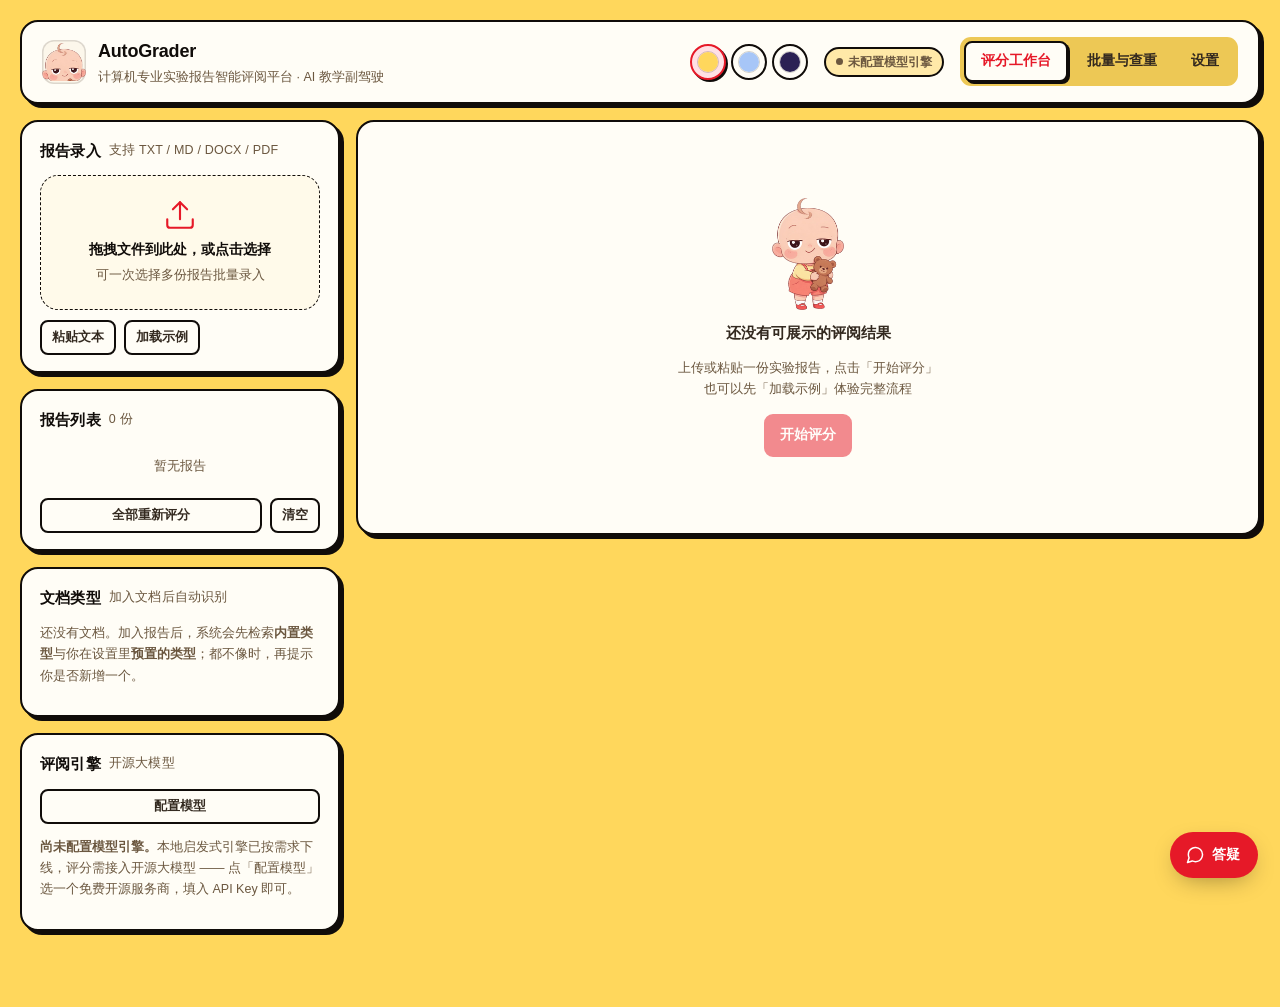
==== autograder/index.html @ 5e664e82 "文档校正：清理本地引擎下线后的失效说法，主题命名同步 README（autograder/ 与仓库根各一份）： - 第五节标注为历史存档：公式与信号覆盖度/结构加成不再参与打分，保留作设计沿革 - 5" ====
<!DOCTYPE html>
<html lang="zh-CN">
<head>
<meta charset="UTF-8">
<meta name="viewport" content="width=device-width, initial-scale=1">
<title>AutoGrader · 计算机专业实验报告智能评阅平台</title>
<meta name="description" content="面向高校教与学场景的 AI 评阅助手：批量解析实验报告，按量表逐项核查、生成分项得分与个性化评语，内置抄袭检测与站内答疑助手，零依赖双击即用。">
<link rel="stylesheet" href="assets/css/main.css">
</head>
<body>
<div class="app">

  <!-- 顶栏 -->
  <div class="topbar">
    <div class="brand">
      <div class="logo" id="logoBox"></div>
      <div>
        <h1>AutoGrader</h1>
        <p>计算机专业实验报告智能评阅平台 · AI 教学副驾驶</p>
      </div>
    </div>
    <div class="spacer"></div>
    <div class="skin-bar skin-bar--top" id="skinBarTop" title="切换界面主题"></div>
    <span id="engineBadge" class="badge gray"><i class="dot"></i>未配置模型引擎</span>
    <div class="tabs">
      <button class="tab active" data-view="work">评分工作台</button>
      <button class="tab" data-view="batch">批量与查重</button>
      <button class="tab" data-view="settings">设置</button>
    </div>
  </div>

  <!-- ============ 视图一：评分工作台 ============ -->
  <div class="layout" id="view-work">
    <div>
      <div class="card side">
        <h3>报告录入 <span class="sub">支持 TXT / MD / DOCX / PDF</span></h3>
        <div class="dropzone" id="dropzone">
          <div class="ic"><svg viewBox="0 0 24 24" fill="none" stroke="currentColor" stroke-width="1.5" stroke-linecap="round" stroke-linejoin="round"><path d="M21 15v4a2 2 0 0 1-2 2H5a2 2 0 0 1-2-2v-4"/><polyline points="17 8 12 3 7 8"/><line x1="12" y1="3" x2="12" y2="15"/></svg></div>
          <b>拖拽文件到此处，或点击选择</b>
          <small>可一次选择多份报告批量录入</small>
        </div>
        <input type="file" id="fileInput" multiple accept=".txt,.md,.markdown,.docx,.pdf" style="display:none">
        <div class="btn-row" style="margin-top:10px">
          <button class="btn sm" id="btnPaste">粘贴文本</button>
          <button class="btn sm" id="btnDemo">加载示例</button>
        </div>
      </div>

      <div class="card side">
        <h3>报告列表 <span class="sub" id="docCount">0 份</span></h3>
        <ul class="doclist" id="docList"></ul>
        <div class="btn-row" style="margin-top:10px">
          <button class="btn sm" id="btnGradeAll" style="flex:1">全部重新评分</button>
          <button class="btn sm danger" id="btnClear">清空</button>
        </div>
      </div>

      <div class="card side">
        <h3>文档类型 <span class="sub" id="typeBoxSub">加入文档后自动识别</span></h3>
        <div id="typeBox">
          <p class="hint">还没有文档。加入报告后，系统会先检索<b>内置类型</b>与你在设置里<b>预置的类型</b>；都不像时，再提示你是否新增一个。</p>
        </div>
      </div>

      <div class="card side">
        <h3>评阅引擎 <span class="sub">开源大模型</span></h3>
        <div class="row" style="margin-bottom:10px">
          <button class="btn sm" id="btnEngineLLM" style="flex:1">配置模型</button>
        </div>
        <p class="hint" id="engineTip">尚未配置模型引擎。评阅由开源大模型完成，需先在「设置 → 模型设置」中选一个服务商并填入 API Key（多家提供永久免费额度）。</p>
      </div>
    </div>

    <div>
      <div id="suggestCard" style="display:none"></div>
      <div class="card" id="resultCard">
        <div class="empty">
          <div class="ic"><svg viewBox="0 0 24 24" fill="none" stroke="currentColor" stroke-width="1.5" stroke-linecap="round" stroke-linejoin="round"><circle cx="12" cy="12" r="9.5"/><circle cx="12" cy="12" r="5.5"/><circle cx="12" cy="12" r="1.6" fill="currentColor"/></svg></div>
          <b>还没有可展示的评阅结果</b>
          <p class="hint">上传或粘贴一份实验报告，点击「开始评分」<br>也可以先「加载示例」体验完整流程</p>
          <div class="btn-row" style="justify-content:center;margin-top:14px">
            <button class="btn primary" id="btnGradeEmpty" disabled>开始评分</button>
          </div>
        </div>
      </div>
    </div>
  </div>

  <!-- ============ 视图二：批量与查重 ============ -->
  <div id="view-batch" style="display:none">
    <div class="card">
      <h3>成绩汇总 <span class="sub" id="batchCount">0 份已评分</span></h3>
      <div style="overflow-x:auto">
        <table class="tb" id="scoreTable">
          <thead><tr>
            <th>报告名称</th><th class="c">总分</th><th class="c">等级</th>
            <th class="c">字数</th><th class="c">代码块</th><th class="c">图表</th>
            <th class="c">最高相似</th><th class="r">操作</th>
          </tr></thead>
          <tbody></tbody>
        </table>
      </div>
      <div class="btn-row" style="margin-top:12px">
        <button class="btn primary" id="btnExportAllPdf">导出评阅报告 (PDF)</button>
        <button class="btn" id="btnExportCsv">导出成绩表 (CSV)</button>
        <button class="btn" id="btnExportAll">导出评阅报告 (Markdown)</button>
      </div>
      <div class="dl-tip" id="dlTip" hidden>
        <b>提示：当前浏览器可能拦截文件下载。</b>
        若点击导出后没有开始下载，或弹出「获取打开此 'blob' 链接的应用 / 请尝试在 Microsoft Store 中查找兼容应用」，
        说明浏览器没有接管下载，而是把文件地址交给了系统处理。
        请改用 <b>Chrome</b> 打开本文件（<code>file://</code> 直接双击即可），下载会正常开始。
      </div>
    </div>

    <div class="card">
      <h3>相似度查重 <span class="sub">基于 5-gram Jaccard，≥45% 判定为可疑</span></h3>
      <div class="btn-row" style="margin-bottom:10px">
        <button class="btn sm primary" data-simscope="batch">当前批次内</button>
        <button class="btn sm" data-simscope="crossUser">跨提交者</button>
      </div>
      <p class="hint" style="margin-bottom:10px" id="simScopeNote">
        查重范围<b>做成开关，需求层面尚未定稿</b>，所以这里如实标注，不替需求拍板。
        默认「当前批次内」：不区分提交者，两两比较。切到「跨提交者」后，仅当相似文档来自不同提交者时才判定为可疑；
        提交者信息缺失时无法判定跨人，保守起见仍计入可疑并标注待确认。
      </p>
      <div id="simBox">
        <div class="empty" style="padding:34px 20px">
          <div class="ic"><svg viewBox="0 0 24 24" fill="none" stroke="currentColor" stroke-width="1.5" stroke-linecap="round" stroke-linejoin="round"><circle cx="11" cy="11" r="8"/><line x1="21" y1="21" x2="16.7" y2="16.7"/></svg></div>
          <b>至少需要 2 份报告才能进行相似度比对</b>
        </div>
      </div>
    </div>
  </div>

  <!-- ============ 视图三：设置 ============
       需求③：原「智能分析」与「量表与模型」合并为统一的设置模块。
       下设六个分区：个性化 / 类型 / 模型 / 量表 / 分析 / 关于。
       分区用分段条切换——八张卡片堆在一页里，等于没有入口。 -->
  <div id="view-settings" style="display:none">
    <div class="segbar" id="setSeg">
      <button class="seg active" data-sec="personal">个性化设置</button>
      <button class="seg" data-sec="type">类型设置</button>
      <button class="seg" data-sec="model">模型设置</button>
      <button class="seg" data-sec="rubric">量表与评分准则</button>
      <button class="seg" data-sec="insight">分析与校验</button>
      <button class="seg" data-sec="about">关于</button>
    </div>

    <!-- ---------- 分区一：个性化设置 ---------- -->
    <div class="setsec" id="setsec-personal">
    <div class="card">
      <h3>外观与语气 <span class="sub">主题 + 评语人格，即时生效</span></h3>
      <p class="hint" style="margin-bottom:12px">
        界面主题只影响观感，不影响任何评分结果；切换后导出 PDF 会跟随当前主题配色。
        评语人格决定维度评语与总评的措辞风格——<b>三档人格共用同一套评分口径</b>，换语气不会让分数变。
      </p>
      <label class="fld"><span>界面主题</span>
        <div class="skin-bar" id="skinBarSettings"></div>
      </label>
      <label class="fld"><span>评语语气</span>
        <div id="tonePicker"></div>
      </label>
      <label class="switch" style="margin-top:4px">
        <input type="checkbox" id="optPrintFriendly" style="width:auto">
        <span>导出 PDF 时固定为浅色打印版（省墨、便于纸质归档）</span>
      </label>
      <p class="hint" style="margin-top:10px">
        <b>关于「傲娇小天才」与「火力全开」：</b>两档人格都内置了硬约束 —— ① 吐槽只针对报告内容（这一段、这组数据、这个结论），
        绝不评价作者本人；② 每句刻薄之后必须跟一条可执行的修改建议；③ 严禁暴力、死亡、血腥、排泄、脏话、歧视类措辞。
        用于正式存档时，切回「学院派」即可。
      </p>
    </div>
    </div>

    <!-- ---------- 分区二：类型设置 ---------- -->
    <div class="setsec" id="setsec-type" style="display:none">
    <div class="card">
      <h3>文档类型设置 <span class="sub" id="typeCount">内置 7 类 · 自定义 0 类</span></h3>
      <p class="hint" style="margin-bottom:12px">
        类型决定<b>评分方向</b>：用编程实验的量表去评化学实验，「代码实现」那几分永远拿不到——
        那不是分低，是评错了。这里内置了 7 类常见实验/报告类型（每类自带学科特征词与评分方向），
        可改名、改特征词、增删评分方向，也可<b>在开评之前预置新类型</b>。
        评分工作台加入文档后，会先在这张表里检索；<b>在此处新增或修改，工作台立刻可见，反之亦然</b>。
      </p>
      <div class="btn-row" style="margin-bottom:10px">
        <button class="btn sm primary" id="btnAddType">新增类型</button>
        <button class="btn sm" id="btnTypeFromDoc">从工作台当前文档提取</button>
        <button class="btn sm danger" id="btnTypeReset">恢复内置默认</button>
      </div>
      <div style="overflow-x:auto">
        <table class="tb" id="typeTable">
          <thead><tr>
            <th style="width:52px" class="c">启用</th>
            <th style="width:170px">类型名称</th>
            <th>特征词（自动识别用）</th>
            <th>评分方向</th>
            <th style="width:76px" class="c">来源</th>
            <th style="width:170px" class="r">操作</th>
          </tr></thead>
          <tbody></tbody>
        </table>
      </div>
      <p class="hint" style="margin-top:10px">
        停用内置类型只是从检索池里移除，不会丢失，随时可再启用；「恢复内置默认」会清空全部自定义类型与对内置类型的改动。
        特征词写得越具体，自动识别越准——建议填学科术语而非通用词（「示波器」比「仪器」好）。
      </p>
    </div>
    </div>

    <!-- ---------- 分区四：量表与评分准则 ---------- -->
    <div class="setsec" id="setsec-rubric" style="display:none">
    <div class="card">
      <h3>智能量表 <span class="sub">一句话生成 · 按作业自动适配</span></h3>
      <p class="hint" style="margin-bottom:12px">
        换一次作业就要手动调 8 个分值，没人愿意干第二次。这里提供两条入口：
        <b>一句话描述</b>你的评分偏好（本地规则引擎离线即可解析，配了 API Key 会自动升级为大模型生成），
        或者<b>按已上传的这批作业自动适配</b>（无需人工标注范文）。
        两条入口都只产出<b>建议</b>，点「采纳」才写入下方量表；手动调节始终开放，
        <b>手动改过或锁定的维度，任何自动调整都不会覆盖</b>。
      </p>
      <div class="row">
        <label class="fld"><span>作业类型（做基底）</span>
          <select id="tplPicker"></select></label>
        <label class="fld"><span>一句话评分要求</span>
          <input type="text" id="promptInput" placeholder="例：大学物理单摆实验，数据处理和误差分析最重要，仪器型号不用扣分"></label>
      </div>
      <div class="grp" style="margin-top:8px">
        <div class="lb">示例（点击填入输入框）</div>
        <div class="chips" id="exampleChips"></div>
      </div>
      <div class="btn-row" style="margin-top:12px">
        <button class="btn primary" id="btnGenRubric">按提示词生成</button>
        <button class="btn" id="btnFitBatch">按已上传作业适配</button>
      </div>
      <div id="labResult" style="margin-top:14px"></div>
    </div>

    <div class="card">
      <h3>评分量表 <span class="sub" id="rubricTotal">总分 100</span></h3>
      <p class="hint" style="margin-bottom:12px">量表即「评分准则」：每个维度的得分要点与扣分情形会作为约束下发给模型，让它逐项覆盖、不漏维度。可调整维度名称与分值，总分需为 100。<b>手动改动分值会自动锁定该维度</b>（解锁后自动策略才可调它），锁定列也可自行勾选。<br>
        想整体换成另一类作业的评分方向，去「类型设置」对相应类型点「套用为评分准则」——类型与这里的维度<b>双向同步</b>。</p>
      <div style="overflow-x:auto">
        <table class="tb" id="rubricTable">
          <thead><tr>
            <th style="width:52px" class="c">启用</th><th style="width:52px" class="c">锁定</th>
            <th>维度名称</th><th style="width:90px" class="c">分值</th>
            <th>考察要点</th><th style="width:60px" class="c">信号</th>
          </tr></thead>
          <tbody></tbody>
        </table>
      </div>
      <div class="btn-row" style="margin-top:12px">
        <button class="btn" id="btnAddDim">新增维度</button>
        <button class="btn" id="btnResetRubric">恢复默认量表</button>
      </div>
    </div>

    </div>

    <!-- ---------- 分区三：模型设置 ---------- -->
    <div class="setsec" id="setsec-model" style="display:none">
    <div class="card">
      <h3>模型引擎配置 <span class="sub">开源模型优先 · 兼容 OpenAI 风格接口</span></h3>
      <p class="hint" style="margin:0 0 12px">
        评阅由<b>开源大模型</b>完成——本地启发式评分引擎已按需求下线，所以这里是必配项，不是可选增强。
        统一走 OpenAI 兼容协议，换模型只是换两个字符串；推荐先用有免费额度的开源服务商跑通，
        也可换成机房内网的 Ollama / vLLM 离线运行。API Key 仅保存在本机浏览器。
      </p>
      <label class="fld"><span>快速配置 — 选一个服务商，自动填好地址与模型，你只需再填 API Key</span>
        <div style="display:flex;flex-wrap:wrap;gap:6px;margin-top:2px">
          <button type="button" class="btn sm" data-preset="siliconflow">硅基流动（开源·免费）</button>
          <button type="button" class="btn sm" data-preset="zhipu">智谱 GLM（免费）</button>
          <button type="button" class="btn sm" data-preset="ollama">本地 Ollama（离线）</button>
          <button type="button" class="btn sm" data-preset="vllm">自建 vLLM / Xinference</button>
          <button type="button" class="btn sm" data-preset="modelscope">魔搭 ModelScope</button>
          <button type="button" class="btn sm" data-preset="groq">Groq</button>
          <button type="button" class="btn sm" data-preset="openrouter">OpenRouter</button>
          <button type="button" class="btn sm" data-preset="deepseek">DeepSeek</button>
          <button type="button" class="btn sm" data-preset="qwen">通义千问</button>
          <button type="button" class="btn sm" data-preset="moonshot">Moonshot</button>
          <button type="button" class="btn sm" data-preset="openai">OpenAI</button>
        </div>
      </label>
      <input type="hidden" id="cfgProviderId">
      <div class="row">
        <label class="fld"><span>接口地址 Base URL</span>
          <input type="text" id="cfgBaseUrl" placeholder="https://api.siliconflow.cn/v1"></label>
        <label class="fld"><span>模型 Model</span>
          <input type="text" id="cfgModel" placeholder="Qwen/Qwen2.5-7B-Instruct"></label>
      </div>
      <label class="fld"><span>API Key（仅保存在本机浏览器，不会上传任何服务器）</span>
        <input type="password" id="cfgApiKey" placeholder="sk-..."></label>
      <div class="row">
        <label class="fld"><span>温度 Temperature</span>
          <input type="number" id="cfgTemp" step="0.1" min="0" max="1" value="0.2"></label>
        <label class="fld"><span>单篇最大输入字数</span>
          <input type="number" id="cfgMaxChars" step="1000" min="2000" max="60000" value="12000"></label>
      </div>

      <h4 style="font-size:13px;margin:18px 0 6px">校验模型（第二意见）<span class="sub">用于双模型交叉验证</span></h4>
      <p class="hint" style="margin:0 0 10px">
        同一个模型两次打分都可能差几分。配一个<b>不同模型族</b>的开源模型当裁判，
        逐维度互检分歧。留空也能用，此时第二意见退化为主模型高温复评，结论强度会打折并注明。
      </p>
      <div class="btn-row" style="margin-bottom:8px">
        <button type="button" class="btn sm primary" id="btnPickReviewer">推荐一个（自动跨族）</button>
        <button type="button" class="btn sm" data-preset-review="zhipu">智谱 GLM</button>
        <button type="button" class="btn sm" data-preset-review="groq">Groq</button>
        <button type="button" class="btn sm" data-preset-review="ollama">本地 Ollama</button>
        <button type="button" class="btn sm" data-preset-review="qwen">通义千问</button>
      </div>
      <input type="hidden" id="cfgReviewProviderId">
      <div class="row">
        <label class="fld"><span>校验模型 Base URL（留空则复用主模型地址）</span>
          <input type="text" id="cfgReviewBaseUrl" placeholder="留空 = 同主模型"></label>
        <label class="fld"><span>校验模型 Model</span>
          <input type="text" id="cfgReviewModel" placeholder="glm-4.7-flash"></label>
      </div>
      <label class="fld"><span>校验模型 API Key（留空则复用主模型 Key）</span>
        <input type="password" id="cfgReviewApiKey" placeholder="留空 = 同主模型"></label>

      <div class="btn-row" style="margin-top:12px">
        <button class="btn primary" id="btnSaveCfg">保存配置</button>
        <button class="btn" id="btnTestCfg">测试连通性</button>
        <button class="btn danger" id="btnClearCfg">清除 Key</button>
      </div>
      <p class="hint" style="margin-top:10px">
        <b>API Key 从哪来：</b>去对应服务商的开放平台注册 → 找「API Keys」页面 → 点「创建」→ 复制那串 <code>sk-…</code>。它只显示一次，复制后立刻粘贴进来。以硅基流动为例：<code>cloud.siliconflow.cn</code> → 左侧「API 密钥」→ 新建密钥。<br>
        已验证可用：硅基流动（9B 以下开源模型永久免费）、智谱 GLM（GLM-4.7-Flash 永久免费）、魔搭、Groq、OpenRouter，以及本地 Ollama（选它会自动填占位 Key，本机需先跑 <code>ollama serve</code> 并设置 <code>OLLAMA_ORIGINS=*</code>）。<br>
        提示：<b>免费额度用尽会返回 402（余额不足）</b>，此时换用上面几家免费服务商即可。<br>
        若测试连通性报 CORS 错误，说明该端点未允许浏览器跨域直连，需改用服务端代理或本地 Ollama。
      </p>
    </div>

    </div>

    <!-- ---------- 分区五：分析与校验（原「智能分析」并入设置） ---------- -->
    <div class="setsec" id="setsec-insight" style="display:none">
    <div class="card">
      <h3>量表自动诱导 <span class="sub">区分度驱动，而非频次驱动</span></h3>
      <p class="hint" style="margin-bottom:12px">
        教师手写量表最常见的两个偏差：把「人人都写」的东西列为得分点（零区分度，占分却拉不开差距），
        以及分值凭直觉分配。本引擎要求先标注<b>优秀组</b>与<b>对照组</b>范文，
        再对每个候选要点计算 <b>Δ = 优秀组命中率 − 对照组命中率</b>，只保留 Δ 高于阈值的要点，
        并按 <b>Δ·√支持度</b> 分配分值——区分不出好坏的要素自动出局。
      </p>
      <div id="induceGroups" style="margin-bottom:12px"></div>
      <div class="row" style="margin-bottom:10px">
        <label class="fld"><span>最小区分度 Δ（越高越严格）</span>
          <input type="number" id="indMinDelta" step="0.05" min="0.05" max="1" value="0.20"></label>
        <label class="fld"><span>最小支持度（术语类）</span>
          <input type="number" id="indMinSup" step="0.05" min="0" max="1" value="0.25"></label>
        <label class="fld"><span>候选术语上限</span>
          <input type="number" id="indMaxTerms" step="10" min="10" max="200" value="60"></label>
      </div>
      <div class="btn-row">
        <button class="btn primary" id="btnInduce">开始诱导</button>
        <button class="btn" id="btnInduceExport">导出量表 JSON</button>
      </div>
      <div id="induceResult" style="margin-top:14px"></div>
    </div>

    <div class="card">
      <h3>评分信度自检 <span class="sub">Cronbach's α · Bootstrap CI · Jackknife 敏感度</span></h3>
      <p class="hint" style="margin-bottom:12px">
        自动评分必须回答「这个分数有多可信」。α 衡量各维度是否在测同一件事；
        稳定性检验让同一模型对同一份报告<b>连续评阅多次</b>，给出总分的波动区间——
        这直接回答「同一份作业明天再评一遍会不会换个分」。
        Jackknife 逐维度剔除，识别「一权独大」的支配维度。
      </p>
      <div class="row" style="margin-bottom:10px">
        <label class="fld"><span>自检对象</span><select id="auditDoc"></select></label>
        <label class="fld"><span>采样次数（每次都是一次真实调用）</span>
          <input type="number" id="auditIter" step="1" min="3" max="15" value="8"></label>
      </div>
      <div class="btn-row">
        <button class="btn primary" id="btnAudit">运行自检</button>
      </div>
      <div id="auditResult" style="margin-top:14px"></div>
    </div>

    <div class="card">
      <h3>双模型交叉验证 <span class="sub">分歧即信号</span></h3>
      <p class="hint" style="margin-bottom:12px">
        同一个模型两次打分都可能差几分。这里让<b>第二个开源模型</b>再评一遍，逐维度比对分歧——
        这是需求里点名要解决的「每次调用模型评分结果差异化」。
        校验模型建议选<b>不同模型族</b>（如 Qwen 配 GLM）：同族模型共享偏好，互检会把系统性偏差误当成共识。
        未配置校验模型时，第二意见退化为主模型高温复评，结论强度会打折并在结果中注明。
      </p>
      <div class="row" style="margin-bottom:10px">
        <label class="fld"><span>报告</span><select id="cvDoc"></select></label>
        <label class="fld"><span>融合权重（主模型占比）</span>
          <input type="number" id="cvWeight" step="0.1" min="0" max="1" value="0.5"></label>
      </div>
      <div class="btn-row">
        <button class="btn primary" id="btnCV">开始对比</button>
      </div>
      <div id="cvResult" style="margin-top:14px"></div>
    </div>
    </div>

    <!-- ---------- 分区六：关于 ---------- -->
    <div class="setsec" id="setsec-about" style="display:none">
    <div class="card">
      <h3>关于</h3>
      <p class="hint">
        <b>AutoGrader</b> · 粤港澳大湾区 AI Coding 创新大赛参赛作品（方向一：AI + 教学管理助手）。<br>
        技术栈：原生 HTML / CSS / JavaScript，零构建、零依赖，双击 index.html 即可运行；雷达图、热力图与 PDF 导出全部手写。<br>
        评分可解释：每一个得分都附带命中的原文证据片段，教师可逐项复核，避免「黑箱打分」。<br>
        3 套界面主题 + 3 档评语人格（学院派 / 傲娇小天才 / 火力全开）—— 只换表达，不换分数。<br>
        右下角常驻答疑助手：怎么批量导入、这个分为什么这么低、查重怎么看，本地知识库直接答，不联网也能用；配上 API Key 后，知识库答不上来的会转给大模型，并自动带上当前报告的评分上下文。<br>
        吉祥物「小评审员」为原创形象，画风借鉴美式动画的通用视觉语言，不使用任何影视剧角色。
      </p>
    </div>
  </div>

  <p class="hint" style="text-align:center;margin-top:24px">
    AutoGrader MVP · 本地计算优先，报告内容不会离开你的浏览器（除非主动启用大模型引擎）
  </p>
</div>

<!-- 粘贴文本弹窗 -->
<div class="mask" id="pasteMask">
  <div class="modal">
    <h3>粘贴报告文本</h3>
    <label class="fld"><span>报告名称</span><input type="text" id="pasteName" placeholder="例如：实验三-张三.md"></label>
    <label class="fld"><span>正文内容</span><textarea id="pasteText" rows="12" placeholder="将实验报告正文粘贴到此处…"></textarea></label>
    <div class="btn-row" style="justify-content:flex-end">
      <button class="btn" id="pasteCancel">取消</button>
      <button class="btn primary" id="pasteOk">确认录入</button>
    </div>
  </div>
</div>

<!-- ===== 类型编辑弹窗（设置模块 / 评分工作台共用，保证两侧数据结构一致） ===== -->
<div class="mask" id="typeMask">
  <div class="modal">
    <h3 id="typeModalTitle">新增文档类型</h3>
    <div class="row">
      <label class="fld"><span>类型名称</span>
        <input type="text" id="tpName" placeholder="例：电路设计与仿真报告"></label>
      <label class="fld"><span>一句话说明（选填）</span>
        <input type="text" id="tpBrief" placeholder="例：以电路搭建与仿真为主的电类实验"></label>
    </div>
    <label class="fld"><span>特征词（自动识别用，逗号或换行分隔；建议 ≥3 个学科术语）</span>
      <textarea id="tpKeywords" rows="3" placeholder="例：电路, 仿真, multisim, 示波器, 波特图, 幅频特性"></textarea></label>
    <div class="grp">
      <div class="lb">评分方向（分值会自动按比例归一到 100）</div>
      <div id="tpDirs"></div>
      <button class="btn sm" id="tpAddDir" type="button" style="margin-top:6px">+ 添加评分方向</button>
    </div>
    <p class="hint" id="tpFromDoc" style="margin:0 0 10px"></p>
    <div class="btn-row" style="justify-content:flex-end">
      <button class="btn" id="tpCancel">取消</button>
      <button class="btn primary" id="tpSave">保存类型</button>
    </div>
  </div>
</div>

<!-- ===== 站内答疑助手：悬浮入口 + 抽屉面板 ===== -->
<button class="chat-fab" id="chatFab" title="答疑助手" aria-label="打开答疑助手">
  <svg viewBox="0 0 24 24" fill="none" stroke="currentColor" stroke-width="1.8" stroke-linecap="round" stroke-linejoin="round"><path d="M21 11.5a8.38 8.38 0 0 1-.9 3.8 8.5 8.5 0 0 1-7.6 4.7 8.38 8.38 0 0 1-3.8-.9L3 21l1.9-5.7a8.38 8.38 0 0 1-.9-3.8 8.5 8.5 0 0 1 4.7-7.6 8.38 8.38 0 0 1 3.8-.9h.5a8.48 8.48 0 0 1 8 8z"/></svg>
  <span class="chat-fab-txt">答疑</span>
</button>

<div class="chat-panel" id="chatPanel" style="display:none" role="dialog" aria-label="答疑助手">
  <div class="chat-head">
    <div class="chat-head-t">
      <b>答疑助手</b>
      <small id="chatMode">本地知识库优先 · 无需联网</small>
    </div>
    <button class="chat-icon" id="chatClear" title="清空会话" aria-label="清空会话">
      <svg viewBox="0 0 24 24" fill="none" stroke="currentColor" stroke-width="1.8" stroke-linecap="round" stroke-linejoin="round"><polyline points="3 6 5 6 21 6"/><path d="M19 6v14a2 2 0 0 1-2 2H7a2 2 0 0 1-2-2V6m3 0V4a2 2 0 0 1 2-2h4a2 2 0 0 1 2 2v2"/></svg>
    </button>
    <button class="chat-icon" id="chatClose" title="收起" aria-label="收起">
      <svg viewBox="0 0 24 24" fill="none" stroke="currentColor" stroke-width="2" stroke-linecap="round"><line x1="18" y1="6" x2="6" y2="18"/><line x1="6" y1="6" x2="18" y2="18"/></svg>
    </button>
  </div>

  <div class="chat-body" id="chatBody"></div>
  <div class="chat-chips" id="chatChips"></div>

  <div class="chat-input">
    <textarea id="chatInput" rows="1" placeholder="问点什么？例如：为什么这份只有 62 分"></textarea>
    <button class="btn sm primary" id="chatSend">发送</button>
  </div>
  <p class="chat-foot">
    本地知识库答不了的问题，配好 API Key 后会转给大模型，并自动带上当前报告的评分上下文。
  </p>
</div>

<div class="toast-wrap" id="toastWrap"></div>

<script src="assets/js/utils.js"></script>
<script src="assets/js/providers.js"></script>
<script src="assets/js/mascots.js"></script>
<script src="assets/js/theme.js"></script>
<script src="assets/js/voice.js"></script>
<script src="assets/js/rubric.js"></script>
<script src="assets/js/rubric-templates.js"></script>
<script src="assets/js/doctypes.js"></script>
<script src="assets/js/parser.js"></script>
<script src="assets/js/analyzer.js"></script>
<script src="assets/js/llm.js"></script>
<script src="assets/js/charts.js"></script>
<script src="assets/js/demos.js"></script>
<script src="assets/js/docx.js"></script>
<script src="assets/js/induce.js"></script>
<script src="assets/js/rubriclab.js"></script>
<script src="assets/js/reliability.js"></script>
<script src="assets/js/consensus.js"></script>
<script src="assets/js/pdf.js"></script>
<script src="assets/js/chat.js"></script>
<script src="assets/js/app.js"></script>
</body>
</html>
---- autograder/assets/css/main.css ----
/* AutoGrader · 样式主文件（主题化）
 * 所有颜色/圆角/阴影/描边宽度都走 CSS 变量，切换 <html data-theme> 即整站换肤。
 * 主题列表：toon（动画卡通，默认）· classic（浅玻璃）· tech（深玻璃）
 */
/* ============ 基础变量（未指定主题时的兜底取值） ============ */
:root {
  color-scheme: light;
  /* 底色层级 */
  --bg: #f5f7fb;
  --panel: #ffffff;
  --surface: #ffffff;
  --surface-2: #f8fafc;
  --surface-3: #f1f5f9;
  /* 文字 */
  --ink: #0f172a;
  --ink-2: #334155;
  --muted: #64748b;
  /* 线与描边 */
  --line: #e2e8f0;
  --line-2: #cbd5e1;
  --ink-line: rgba(15, 23, 42, .85);
  --bw: 1px;
  /* 主色 */
  --brand: #2563eb;
  --brand-600: #1d4ed8;
  --brand-soft: #eff6ff;
  --cyan: #0891b2;
  --violet: #7c3aed;
  --green: #16a34a;
  --amber: #d97706;
  --red: #dc2626;
  --yellow: #f7c948;
  /* 语义色（badge / chip / 提示条） */
  --ok-soft: #f0fdf4; --ok-line: #bbf7d0; --ok-ink: #15803d;
  --warn-soft: #fffbeb; --warn-line: #fde68a; --warn-ink: #b45309;
  --bad-soft: #fef2f2; --bad-line: #fecaca; --bad-ink: #b91c1c;
  --info-soft: #eff6ff; --info-line: #bfdbfe;
  --tabs-bg: #eef2f7;
  --modal-ink: #0f172a;
  --print-line: #dddddd;
  /* 形状 */
  --radius: 14px;
  --radius-sm: 10px;
  --shadow: 0 1px 2px rgba(15, 23, 42, .04), 0 8px 24px -12px rgba(15, 23, 42, .18);
  --shadow-sm: 0 1px 3px rgba(15, 23, 42, .12);
  --shadow-lg: 0 24px 60px -12px rgba(15, 23, 42, .4);
  /* 字体：正文 / 标题 / 数字 / 等宽 四条栈，全部按「本机有就用、没有就往下退」排 */
  /* 正文：Inter（装了就很整）→ 系统 UI 字体 → 中文黑体群 */
  --font-ui: "Inter", -apple-system, BlinkMacSystemFont, "Segoe UI", "PingFang SC",
             "HarmonyOS Sans SC", "Source Han Sans SC", "Noto Sans SC",
             "Microsoft YaHei UI", "Microsoft YaHei", "Hiragino Sans GB", sans-serif;
  --font-title: var(--font-ui);
  /* 数字：等宽数字感更强的无衬线，分数/统计对齐更整齐 */
  --font-num: "Inter", "SF Pro Display", "DIN Alternate", "Bahnschrift",
              "Helvetica Neue", var(--font-ui);
  /* 等宽：代码、原文引用、证据片段 */
  --font-mono: "JetBrains Mono", "Cascadia Code", "Cascadia Mono", ui-monospace,
               SFMono-Regular, Menlo, Consolas, "Liberation Mono", monospace;
  --grad: linear-gradient(90deg, var(--brand), var(--violet));
  --grad-logo: linear-gradient(135deg, var(--brand), var(--violet));
  --focus: rgba(37, 99, 235, .12);
}

/* ============ 主题 1：动画卡通（默认） ============
 * 画风参考美式动画：**明黄底**（从 Stewie 剧照直接提取内搭长袖的衬衫黄
 * #FDE182，再提一档饱和得到 #FFD75C —— 有食欲的正黄）+ 粗黑描边 + 平涂高饱和
 * + 硬阴影（无模糊）+ 大圆角 + 圆体标题。
 * 面板留白底，保证黑字对比度。
 * 配色取自 Stewie（饺子）服装取色：内搭浅黄 #FFDD66 / 背带裤正红 #E61928 /
 * 纽扣亮黄 #FFEE22 / 鞋子浅蓝 #87C8EE。
 *
 * 两条硬规矩：
 *   1. 不要渐变 —— --grad / --grad-logo 一律是**纯色**，色块平涂到底。
 *   2. 高饱和 + 高对比 —— 装饰色用原色，文字与描边压到近黑（#100c09），
 *      鞋蓝 #87C8EE 在正黄底上对比度不够，只作装饰色块，
 *      承担文字 / 图表时用加深版 #0F7FD6。
 */
:root[data-theme="toon"] {
  color-scheme: light;
  --bg: #ffd75c;              /* 衬衫黄 #FDE182 提饱和后的正黄 */
  --panel: #fffdf6;
  --surface: #fffdf6;
  --surface-2: #fffaea;
  --surface-3: #ffe9a8;
  --ink: #100c09;
  --ink-2: #33291f;
  --muted: #6b573f;
  --line: #100c09;
  --line-2: #100c09;
  --ink-line: #100c09;
  --bw: 2.5px;
  /* Stewie 四色 */
  --stewie-shirt: #ffdd66;     /* 内搭长袖（浅黄） */
  --stewie-dungaree: #e61928;  /* 背带裤主体（红） */
  --stewie-button: #ffee22;    /* 背带纽扣（亮黄） */
  --stewie-shoe: #87c8ee;      /* 鞋子（浅蓝） */
  --brand: var(--stewie-dungaree);
  --brand-600: #a80f1b;
  --brand-soft: #ffe0e4;
  --cyan: #0f7fd6;        /* 鞋蓝加深版：文字 / 图表用它 */
  --violet: #a116d8;
  --green: #1f9d16;
  --amber: #ff8f00;
  --red: #d60d1c;
  --yellow: var(--stewie-shirt);
  --ok-soft: #e6fbdd; --ok-line: #100c09; --ok-ink: #2f7010;
  --warn-soft: #fdf3dc; --warn-line: #100c09; --warn-ink: #8a4f00;
  --bad-soft: #fce3e6; --bad-line: #100c09; --bad-ink: #a50f20;
  --info-soft: #d6ecfb; --info-line: #100c09;
  --tabs-bg: #edc855;
  --modal-ink: #100c09;
  --print-line: #100c09;
  --radius: 18px;
  --radius-sm: 14px;
  --shadow: 4px 4px 0 var(--ink-line);
  --shadow-sm: 2px 2px 0 var(--ink-line);
  --shadow-lg: 8px 8px 0 var(--ink-line);
  /* 标题走圆体（卡通味），但排在最后仍退回黑体，Win 上不会缺字 */
  --font-title: "Yuanti SC", "HanziPen SC", "幼圆", YouYuan, "Comic Sans MS", "Chalkboard SE", var(--font-ui);
  --font-num: "DIN Alternate", "Bahnschrift", var(--font-ui);
  /* 平涂到底：渐变一律换成纯色 */
  --grad: var(--brand);
  --grad-logo: var(--brand);
  --focus: rgba(230, 25, 40, .28);
}

/* ============ 主题 2：浅玻璃（visionOS · 白蓝渐变） ============
 * 与「深玻璃」共用一套空间玻璃语言，但底座是**白 → 蓝的过渡**：
 *   背景从近白渐变到浅蓝，面板是白色半透玻璃，文字回到深色（浅底深字）。
 *   这样两套玻璃一个亮一个暗，区分度靠明度而不是靠色调 —— 一眼能分出来。
 * 悬浮感一致：厚重背景虚化 + 上缘高光 / 下缘弱反光 + 双层阴影（贴地影 + 悬浮影）。
 * 带 -solid 后缀的同名变量是不透明版本：PDF 导出与 Canvas 图表要实色。
 */
:root[data-theme="classic"] {
  color-scheme: light;
  --bg: #eaf2ff;
  --bg-image:
    radial-gradient(1200px 780px at 8% -12%, rgba(255, 255, 255, .98), transparent 58%),
    radial-gradient(1100px 700px at 90% 2%, rgba(140, 180, 255, .46), transparent 62%),
    radial-gradient(900px 700px at 50% 112%, rgba(196, 220, 255, .55), transparent 60%),
    radial-gradient(1400px 900px at 50% 44%, rgba(255, 255, 255, .6), transparent 72%);
  --panel: rgba(255, 255, 255, .55);
  --panel-solid: #f4f8ff;
  --surface: rgba(255, 255, 255, .70);
  --surface-solid: #ffffff;
  --surface-2: rgba(255, 255, 255, .42);
  --surface-2-solid: #eef4fd;
  --surface-3: rgba(255, 255, 255, .30);
  --ink: #0a1020;                      /* 浅底深字 */
  --ink-2: rgba(10, 16, 32, .78);
  --muted: rgba(10, 16, 32, .52);      /* 说明文字低饱和 */
  --line: rgba(255, 255, 255, .90);    /* 面板上缘高光 */
  --line-2: rgba(10, 16, 32, .14);     /* 控件描边：浅底上白线看不见，用暗发丝线 */
  --ink-line: rgba(10, 16, 32, .45);
  --bw: 1px;
  --brand: #3b6fe0;
  --brand-600: #2d55b8;
  --brand-soft: rgba(59, 111, 224, .13);
  --cyan: #1283b8;
  --violet: #7c5cf0;
  --green: #158a45;
  --amber: #b97407;
  --red: #d02b3c;
  --yellow: #e6b800;
  --ok-soft: rgba(21, 138, 69, .12); --ok-line: rgba(21, 138, 69, .32); --ok-ink: #0f6b30;
  --warn-soft: rgba(185, 116, 7, .12); --warn-line: rgba(185, 116, 7, .32); --warn-ink: #8a4b00;
  --bad-soft: rgba(208, 43, 60, .12); --bad-line: rgba(208, 43, 60, .32); --bad-ink: #a31515;
  --info-soft: rgba(59, 111, 224, .12); --info-line: rgba(59, 111, 224, .30);
  --tabs-bg: rgba(255, 255, 255, .34);
  --modal-ink: #0a1020;
  --print-line: #dbe4f2;
  --radius: 22px;
  --radius-sm: 16px;
  /* 双层阴影：0 2px 贴地，0 26px 撑出悬浮距离 */
  --shadow: inset 0 1px 0 rgba(255, 255, 255, .90), inset 0 -1px 0 rgba(255, 255, 255, .55),
            0 2px 6px -2px rgba(16, 32, 64, .14), 0 26px 50px -26px rgba(16, 32, 64, .34);
  --shadow-sm: inset 0 1px 0 rgba(255, 255, 255, .85),
               0 2px 8px -3px rgba(16, 32, 64, .16);
  --shadow-lg: inset 0 1px 0 rgba(255, 255, 255, .95),
               0 40px 80px -28px rgba(16, 32, 64, .42);
  --glass-blur: blur(30px) saturate(180%);
  --font-title: "Inter", "SF Pro Display", "Segoe UI Semibold", var(--font-ui);
  --grad: linear-gradient(135deg, #4a7fe8, #8d72f5);
  --grad-logo: linear-gradient(135deg, #5a8bf0, #9b83f7);
  --focus: rgba(59, 111, 224, .18);
}
/* 面板外沿走白色高光描边（玻璃感），但表格分隔线这类"要看得见"的线得用暗色，
   否则白线压在浅底上等于没有 —— 这里单独补一条。 */
:root[data-theme="classic"] table.tb th,
:root[data-theme="classic"] table.tb td,
:root[data-theme="classic"] .ev,
:root[data-theme="classic"] .dim { border-color: rgba(10, 16, 32, .10); }

/* ============ 主题 3：深玻璃（visionOS · 深蓝紫渐变） ============
 * 同一套空间玻璃语言，深色版：玻璃基底更沉（墨色半透），紫调压过蓝调，
 * 内发光更冷，边缘高光更细，悬浮距离拉得更大。
 */
:root[data-theme="tech"] {
  color-scheme: dark;
  --bg: #0a0620;
  --bg-image:
    radial-gradient(1200px 760px at 14% -8%, rgba(120, 90, 255, .40), transparent 60%),
    radial-gradient(1000px 680px at 86% 6%, rgba(210, 120, 255, .30), transparent 62%),
    radial-gradient(900px 700px at 50% 108%, rgba(60, 150, 255, .22), transparent 60%),
    radial-gradient(1400px 900px at 50% 42%, rgba(255, 255, 255, .05), transparent 70%);
  --panel: rgba(18, 13, 40, .52);
  --panel-solid: #120d28;
  --surface: rgba(30, 22, 58, .58);
  --surface-solid: #191133;
  --surface-2: rgba(13, 9, 30, .46);
  --surface-2-solid: #0d0920;
  --surface-3: rgba(44, 32, 80, .52);
  --ink: #ffffff;
  --ink-2: rgba(255, 255, 255, .80);
  --muted: rgba(255, 255, 255, .54);
  --line: rgba(255, 255, 255, .22);
  --line-2: rgba(255, 255, 255, .15);
  --ink-line: rgba(255, 255, 255, .5);
  --bw: 1px;
  --brand: #a78bfa;
  --brand-600: #8b6cf0;
  --brand-soft: rgba(167, 139, 250, .18);
  --cyan: #67e8f9;
  --violet: #c4a6ff;
  --green: #6ee7b7;
  --amber: #fcd34d;
  --red: #fb8fa8;
  --yellow: #fde047;
  --ok-soft: rgba(110, 231, 183, .16); --ok-line: rgba(110, 231, 183, .32); --ok-ink: #8ff0c8;
  --warn-soft: rgba(252, 211, 77, .16); --warn-line: rgba(252, 211, 77, .32); --warn-ink: #ffdd8a;
  --bad-soft: rgba(251, 143, 168, .16); --bad-line: rgba(251, 143, 168, .32); --bad-ink: #ffabbd;
  --info-soft: rgba(167, 139, 250, .16); --info-line: rgba(167, 139, 250, .32);
  --tabs-bg: rgba(255, 255, 255, .07);
  --modal-ink: #ffffff;
  --print-line: rgba(255, 255, 255, .16);
  --radius: 22px;
  --radius-sm: 16px;
  --shadow: inset 0 1px 0 rgba(255, 255, 255, .20), inset 0 -1px 0 rgba(255, 255, 255, .07),
            0 2px 6px -2px rgba(0, 0, 0, .45), 0 30px 56px -26px rgba(0, 0, 0, .72);
  --shadow-sm: inset 0 1px 0 rgba(255, 255, 255, .16),
               0 2px 8px -3px rgba(0, 0, 0, .45);
  --shadow-lg: inset 0 1px 0 rgba(255, 255, 255, .22),
               0 44px 84px -28px rgba(0, 0, 0, .8);
  --glass-blur: blur(30px) saturate(180%);
  --font-title: "Inter", "SF Pro Display", "Segoe UI Semibold", var(--font-ui);
  --grad: linear-gradient(135deg, #8b6cf0, #5ce1f2);
  --grad-logo: linear-gradient(135deg, #a78bfa, #67e8f9);
  --focus: rgba(167, 139, 250, .3);
}

/* 代码、原文引用、证据片段走等宽栈：字形区分度高，逐字核对原文时不容易看串行 */
code, pre, .ev { font-family: var(--font-mono); }

* { box-sizing: border-box; }
html, body { margin: 0; padding: 0; }
body {
  background: var(--bg);
  background-image: var(--bg-image, none);
  background-attachment: fixed;
  color: var(--ink);
  font: 14.5px/1.7 var(--font-ui);
  -webkit-font-smoothing: antialiased;
}
button, input, select, textarea { font: inherit; color: inherit; }
h1, h2, h3, .brand h1 { font-family: var(--font-title); }

/* ---------- 液态玻璃材质 ----------
 * 一条规则覆盖全部面板。玻璃主题在 :root 里定义 --glass-blur，
 * 其余主题没定义 → var() 取 fallback none → backdrop-filter 不生效，零副作用。 */
.topbar, .card, .tabs, .segbar, .dropzone, .modal, .mask, .toast,
.chat-panel, .kpi, .stat, .gate, .doclist li, .skin, .tone {
  backdrop-filter: var(--glass-blur, none);
  -webkit-backdrop-filter: var(--glass-blur, none);
}

/* ---------- 布局 ---------- */
.app { max-width: 1280px; margin: 0 auto; padding: 20px 20px 60px; }
.topbar {
  display: flex; align-items: center; gap: 16px; flex-wrap: wrap;
  padding: 14px 20px; background: var(--panel); border: var(--bw) solid var(--line);
  border-radius: var(--radius); box-shadow: var(--shadow); margin-bottom: 16px;
}
.brand { display: flex; align-items: center; gap: 12px; }
.logo {
  width: 44px; height: 44px; border-radius: 12px; display: grid; place-items: center;
  background: var(--grad-logo); color: #fff; overflow: hidden;
}
.logo svg { width: 100%; height: 100%; display: block; }
.logo img { width: 100%; height: 100%; object-fit: contain; display: block; }
/* 位图吉祥物是暖色调的，压在品牌冷色渐变上会像贴纸 —— 换成它自带的暖奶油底 */
.logo.is-art { background: #fcf7eb; box-shadow: inset 0 0 0 1.5px rgba(31, 26, 23, .14); }
.logo .txt { font-weight: 800; font-size: 18px; letter-spacing: -.5px; }
.brand h1 { font-size: 18px; margin: 0; font-weight: 750; letter-spacing: -.2px; }
.brand p { margin: 0; font-size: 12.5px; color: var(--muted); }
.spacer { flex: 1; }

.tabs { display: flex; gap: 4px; background: var(--tabs-bg); padding: 4px; border-radius: 11px; }
.tab {
  border: 0; background: transparent; padding: 7px 15px; border-radius: 8px;
  cursor: pointer; color: var(--ink-2); font-weight: 600; font-size: 13.5px; transition: .15s;
}
.tab:hover { color: var(--brand); }
.tab.active { background: var(--surface); color: var(--brand); box-shadow: var(--shadow-sm); }

/* 设置模块的分区导航（个性化 / 类型 / 模型 / 量表 / 分析 / 关于）。
   与诱导面板里那个 .seg 容器同名，所以全部规则都收在 .segbar 下，避免互相污染。 */
.segbar { display: flex; flex-wrap: wrap; gap: 6px; margin-bottom: 14px; padding: 5px; background: var(--tabs-bg); border-radius: 12px; }
.segbar > .seg {
  display: inline-flex; align-items: center; padding: 6px 14px;
  border: 0; background: transparent; border-radius: 9px; cursor: pointer;
  color: var(--muted); font: inherit; font-size: 13px; font-weight: 600; transition: .15s;
}
.segbar > .seg:hover { color: var(--brand); background: var(--surface-2); }
.segbar > .seg.active { background: var(--surface); color: var(--brand); box-shadow: var(--shadow-sm); }

.layout { display: grid; grid-template-columns: 320px 1fr; gap: 16px; align-items: start; }
@media (max-width: 980px) { .layout { grid-template-columns: 1fr; } }

.card {
  background: var(--panel); border: var(--bw) solid var(--line); border-radius: var(--radius);
  box-shadow: var(--shadow); padding: 16px 18px; margin-bottom: 16px;
}
.card > h3 {
  margin: 0 0 12px; font-size: 14px; font-weight: 700; display: flex; align-items: center; gap: 8px;
  font-family: var(--font-title);
}
.card > h3 .sub { font-weight: 500; color: var(--muted); font-size: 12.5px; }

/* visionOS 玻璃主题：选中胶囊带蓝紫渐变高光，主按钮走同款渐变 ——
   这两处是提示词里点名要的「蓝紫渐变」，卡通主题保持平涂不参与。 */
:root[data-theme="classic"] .tab.active,
:root[data-theme="tech"] .tab.active {
  background-image: var(--grad); color: #fff;
  border-color: transparent; box-shadow: var(--shadow-sm);
}
:root[data-theme="classic"] .segbar > .seg.active,
:root[data-theme="tech"] .segbar > .seg.active {
  background-image: var(--grad); color: #fff; border-color: transparent;
}
:root[data-theme="classic"] .btn.primary,
:root[data-theme="tech"] .btn.primary {
  background-image: var(--grad); border-color: transparent;
}
:root[data-theme="classic"] .btn.primary:hover,
:root[data-theme="tech"] .btn.primary:hover { background-image: var(--grad); filter: brightness(1.08); }

/* ---------- 控件 ---------- */
.btn {
  border: var(--bw) solid var(--line-2); background: var(--surface); color: var(--ink-2);
  padding: 8px 14px; border-radius: 9px; cursor: pointer; font-weight: 600; font-size: 13.5px;
  transition: .15s; display: inline-flex; align-items: center; gap: 6px; justify-content: center;
}
.btn:hover { border-color: var(--brand); color: var(--brand); background: var(--brand-soft); }
.btn.primary { background: var(--brand); border-color: var(--brand); color: #fff; }
.btn.primary:hover { background: var(--brand-600); border-color: var(--brand-600); color: #fff; }
.btn.ghost { border-color: transparent; background: var(--surface-3); }
.btn.sm { padding: 5px 10px; font-size: 12.5px; border-radius: 8px; }
.btn.danger:hover { border-color: var(--red); color: var(--red); background: var(--bad-soft); }
.btn:disabled { opacity: .5; cursor: not-allowed; }
.btn-row { display: flex; gap: 8px; flex-wrap: wrap; }

input[type=text], input[type=password], input[type=number], select, textarea {
  width: 100%; padding: 8px 11px; border: var(--bw) solid var(--line-2); border-radius: 9px;
  background: var(--surface); color: var(--ink); outline: none; transition: .15s; font-size: 13.5px;
}
input:focus, select:focus, textarea:focus { border-color: var(--brand); box-shadow: 0 0 0 3px var(--focus); }
textarea { resize: vertical; line-height: 1.6; }
label.fld { display: block; margin-bottom: 12px; }
label.fld > span { display: block; font-size: 12.5px; color: var(--muted); margin-bottom: 5px; font-weight: 600; }
.hint { font-size: 12.5px; color: var(--muted); }
.row { display: flex; gap: 10px; }
.row > * { flex: 1; }

.badge {
  display: inline-flex; align-items: center; gap: 5px; font-size: 12px; font-weight: 700;
  padding: 3px 10px; border-radius: 999px; border: var(--bw) solid transparent;
}
.badge.blue { background: var(--info-soft); color: var(--brand); border-color: var(--info-line); }
.badge.green { background: var(--ok-soft); color: var(--green); border-color: var(--ok-line); }
.badge.amber { background: var(--warn-soft); color: var(--amber); border-color: var(--warn-line); }
.badge.red { background: var(--bad-soft); color: var(--red); border-color: var(--bad-line); }
.badge.gray { background: var(--surface-3); color: var(--muted); border-color: var(--line); }
.dot { width: 7px; height: 7px; border-radius: 50%; background: currentColor; }

/* ---------- 上传区 ---------- */
.dropzone {
  border: 1.5px dashed var(--line-2); border-radius: var(--radius); padding: 22px 16px;
  text-align: center; cursor: pointer; transition: .18s; background: var(--surface-2);
}
.dropzone:hover, .dropzone.over { border-color: var(--brand); background: var(--brand-soft); }
.dropzone .ic { color: var(--brand); line-height: 0; }
.dropzone .ic svg { width: 34px; height: 34px; margin: 0 auto; display: block; }
.empty .ic svg { display: block; margin: 0 auto; }
.dropzone b { display: block; font-size: 14px; margin-top: 6px; }
.dropzone small { color: var(--muted); font-size: 12.5px; }

/* ---------- 文档列表 ---------- */
.doclist { list-style: none; margin: 0; padding: 0; }
.doclist li {
  display: flex; align-items: center; gap: 10px; padding: 10px 11px; border-radius: var(--radius-sm);
  border: 1px solid transparent; cursor: pointer; transition: .14s;
}
.doclist li:hover { background: var(--surface-2); }
.doclist li.active { background: var(--brand-soft); border-color: var(--info-line); }
.doclist .nm { flex: 1; min-width: 0; }
.doclist .nm b { display: block; font-size: 13.5px; font-weight: 600; white-space: nowrap; overflow: hidden; text-overflow: ellipsis; }
.doclist .nm small { color: var(--muted); font-size: 12px; }
.doclist .sc { font-weight: 800; font-size: 16px; min-width: 42px; text-align: right; font-family: var(--font-num); font-variant-numeric: tabular-nums; }
.doclist .del { opacity: 0; border: 0; background: transparent; cursor: pointer; color: var(--muted); font-size: 16px; line-height: 1; padding: 2px 4px; }
.doclist li:hover .del { opacity: 1; }
.doclist .del:hover { color: var(--red); }

/* ---------- 评分区 ---------- */
.empty { text-align: center; padding: 60px 20px; color: var(--muted); }
.empty .ic { font-size: 40px; opacity: .35; line-height: 0; }
.empty .ic svg { width: 96px; height: 96px; }
.empty .ic img { width: auto; height: 112px; display: block; margin: 0 auto; }
.empty b { display: block; color: var(--ink-2); font-size: 15px; margin: 10px 0 4px; font-family: var(--font-title); }

.result-head { display: flex; gap: 18px; align-items: center; flex-wrap: wrap; }
.result-head .meta { flex: 1; min-width: 220px; }
.result-head h2 { margin: 0 0 4px; font-size: 17px; }
.score-grid { display: grid; grid-template-columns: 1fr 1fr; gap: 16px; margin-top: 8px; }
@media (max-width: 760px) { .score-grid { grid-template-columns: 1fr; } }
.gauge-box { text-align: center; }

.stat-row { display: grid; grid-template-columns: repeat(auto-fit, minmax(96px, 1fr)); gap: 10px; margin-top: 12px; }
.stat { border: var(--bw) solid var(--line); border-radius: var(--radius-sm); padding: 9px 10px; text-align: center; background: var(--surface-2); }
.stat b { display: block; font-size: 17px; font-weight: 800; font-family: var(--font-num); font-variant-numeric: tabular-nums; }
.stat small { color: var(--muted); font-size: 11.5px; }

.dim { border: var(--bw) solid var(--line); border-radius: var(--radius-sm); margin-bottom: 8px; overflow: hidden; }
.dim > .hd {
  display: flex; align-items: center; gap: 10px; padding: 10px 12px; cursor: pointer; background: var(--surface);
}
.dim > .hd:hover { background: var(--surface-2); }
.dim .nm { font-weight: 650; font-size: 13.5px; }
.dim .bar { flex: 1; height: 7px; background: var(--surface-3); border-radius: 999px; overflow: hidden; min-width: 60px; }
.dim .bar i { display: block; height: 100%; border-radius: 999px; background: var(--grad); }
.dim .val { font-weight: 800; font-size: 13.5px; min-width: 62px; text-align: right; font-family: var(--font-num); font-variant-numeric: tabular-nums; }
.dim .caret { color: var(--muted); font-size: 11px; transition: .18s; }
.dim.open .caret { transform: rotate(90deg); }
.dim .bd { display: none; padding: 12px; border-top: 1px dashed var(--line); background: var(--surface-2); }
.dim.open .bd { display: block; }
.dim .desc { color: var(--muted); font-size: 12.5px; margin-bottom: 8px; }

.chips { display: flex; flex-wrap: wrap; gap: 6px; }
.chip {
  font-size: 12px; padding: 3px 9px; border-radius: 7px; border: 1px solid var(--line-2);
  background: var(--surface); color: var(--ink-2);
}
.chip.ok { background: var(--ok-soft); border-color: var(--ok-line); color: var(--ok-ink); }
.chip.miss { background: var(--bad-soft); border-color: var(--bad-line); color: var(--bad-ink); }
.chip.pen { background: var(--warn-soft); border-color: var(--warn-line); color: var(--warn-ink); }
.grp { margin-bottom: 10px; }
.grp > .lb { font-size: 12px; font-weight: 700; color: var(--muted); margin-bottom: 5px; }
.ev { font-size: 12.5px; color: var(--ink-2); background: var(--surface); border: 1px solid var(--line); border-radius: 8px; padding: 6px 9px; margin-top: 5px; }
.ev em { font-style: normal; color: var(--brand); font-weight: 600; }
.cmt { font-size: 13px; color: var(--ink-2); background: var(--brand-soft); border-left: 3px solid var(--brand); padding: 8px 11px; border-radius: 0 8px 8px 0; margin-top: 6px; }

.overall {
  background: var(--brand-soft); border: var(--bw) solid var(--line);
  border-radius: var(--radius-sm); padding: 14px 16px; font-size: 14px; color: var(--ink-2);
}

/* ---------- 表格 ---------- */
table.tb { width: 100%; border-collapse: collapse; font-size: 13.5px; }
table.tb th, table.tb td { padding: 9px 10px; border-bottom: 1px solid var(--line); text-align: left; }
table.tb th { color: var(--muted); font-weight: 650; font-size: 12.5px; background: var(--surface-2); }
table.tb tr:last-child td { border-bottom: none; }
table.tb td.c, table.tb th.c { text-align: center; }
table.tb td.r, table.tb th.r { text-align: right; }
table.tb input { padding: 5px 8px; }

/* ---------- 弹层 ---------- */
.mask {
  position: fixed; inset: 0; background: rgba(15, 23, 42, .45); display: none;
  align-items: center; justify-content: center; z-index: 60; padding: 20px;
}
.mask.on { display: flex; }
.modal {
  background: var(--panel); color: var(--modal-ink); border: var(--bw) solid var(--line);
  border-radius: var(--radius); width: min(620px, 100%); max-height: 86vh;
  overflow: auto; padding: 20px 22px; box-shadow: var(--shadow-lg);
}
.modal h3 { margin: 0 0 12px; font-size: 16px; }

/* ---------- 提示 ---------- */
.toast-wrap { position: fixed; right: 18px; bottom: 18px; z-index: 80; display: flex; flex-direction: column; gap: 8px; }
.toast {
  background: var(--ink); color: var(--bg); padding: 10px 15px; border-radius: 10px; font-size: 13.5px;
  box-shadow: var(--shadow-lg); animation: in .22s ease; max-width: 340px;
}
.toast.ok { background: var(--green); color: #fff; }
.toast.err { background: var(--red); color: #fff; }
@keyframes in { from { opacity: 0; transform: translateY(8px); } }

.spin { display: inline-block; width: 14px; height: 14px; border: 2px solid rgba(255, 255, 255, .35); border-top-color: #fff; border-radius: 50%; animation: sp .7s linear infinite; }
@keyframes sp { to { transform: rotate(360deg); } }

.susp { display: flex; align-items: center; gap: 10px; padding: 9px 11px; border: var(--bw) solid var(--bad-line); background: var(--bad-soft); border-radius: var(--radius-sm); margin-top: 8px; font-size: 13px; }
.susp.warn { border-color: var(--warn-line); background: var(--warn-soft); }

/* 文体门禁提示：离题文档判 0 分时，必须把判定依据摊开给教师看 */
.gate { padding: 12px 14px; border: var(--bw) solid var(--bad-line); background: var(--bad-soft); border-radius: var(--radius-sm); margin: 14px 0 0; font-size: 13px; line-height: 1.65; }
.gate.warn { border-color: var(--warn-line); background: var(--warn-soft); }
.gate .gt { display: flex; align-items: center; gap: 8px; flex-wrap: wrap; margin-bottom: 6px; }
.gate .gt b { color: var(--red); font-size: 14px; }
.gate.warn .gt b { color: var(--amber); }
.gate ul { margin: 4px 0 0; padding-left: 18px; color: var(--ink-2); }
.gate ul li { margin: 2px 0; }
.gate .hint { color: var(--muted); font-size: 12px; }

/* ---------- 打印 ---------- */
@media print {
  body { background: #fff; }
  .topbar, .tabs, .card.side, .btn, .toast-wrap, .dim > .hd .caret, .skin-bar { display: none !important; }
  .layout { grid-template-columns: 1fr; }
  .card { box-shadow: none; border-color: var(--print-line); break-inside: avoid; }
  .dim .bd { display: block !important; }
}

/* ---------- 智能分析：KPI 指标卡 ---------- */
.kpi-row {
  display: grid; grid-template-columns: repeat(auto-fit, minmax(170px, 1fr));
  gap: 10px; margin-bottom: 12px;
}
.kpi {
  background: var(--brand-soft); border: var(--bw) solid var(--line);
  border-radius: var(--radius-sm); padding: 11px 13px;
}
.kpi b { display: block; font-size: 25px; font-weight: 800; line-height: 1.2; letter-spacing: -.4px; font-family: var(--font-num); font-variant-numeric: tabular-nums; }
.kpi small { display: block; font-size: 11.5px; color: var(--muted); margin-top: 1px; }
.kpi span { display: block; font-size: 11.5px; color: var(--muted); margin-top: 6px; line-height: 1.55; }

/* ---------- 智能分析：范文分组选择 ---------- */
.gsel {
  display: flex; align-items: center; gap: 10px;
  padding: 7px 0; border-bottom: 1px dashed var(--line);
}
.gsel:last-of-type { border-bottom: none; }
.gsel .nm { flex: 1; min-width: 0; }
.gsel .nm b {
  display: block; font-size: 13px;
  overflow: hidden; text-overflow: ellipsis; white-space: nowrap;
}
.gsel .nm small { font-size: 11px; color: var(--muted); }
.seg { display: flex; gap: 4px; flex-shrink: 0; }
.seg .btn { padding: 3px 9px; font-size: 12px; }
.btn.ok:not(.primary) { color: var(--green); border-color: var(--ok-line); }
.btn.warn:not(.primary) { color: var(--amber); border-color: var(--warn-line); }

@media print {
  .kpi { break-inside: avoid; }
  .gsel { break-inside: avoid; }
}

/* ============================================================
 * 皮肤 / 语气切换器
 * ============================================================ */
.skin-bar { display: flex; gap: 8px; flex-wrap: wrap; align-items: center; }
.skin {
  display: flex; align-items: center; gap: 8px; padding: 8px 12px 8px 8px;
  border: var(--bw) solid var(--line-2); border-radius: 999px; background: var(--surface);
  cursor: pointer; transition: .15s; font-size: 13px; font-weight: 600; color: var(--ink-2);
}
.skin:hover { border-color: var(--brand); background: var(--brand-soft); color: var(--brand); }
.skin.on { border-color: var(--brand); background: var(--brand-soft); color: var(--brand); box-shadow: var(--shadow-sm); }
.skin-bar--top { gap: 5px; }
.skin-bar--top .skin { padding: 5px; }
.skin .swatch { width: 22px; height: 22px; border-radius: 50%; border: 1.5px solid rgba(0, 0, 0, .18); flex: none; }
.skin .swatch i { display: block; width: 100%; height: 100%; border-radius: 50%; }
/* 三个色点一律纯色单块：明黄（卡通）/ 浅蓝（浅玻璃）/ 深紫（深玻璃），
   由浅到深排开，一眼能分出三套皮肤，不再用多色拼接或渐变。 */
.skin i.sw-toon { background: #ffd75c; }
.skin i.sw-classic { background: #a7c6f7; }
.skin i.sw-tech { background: #2b2154; }

.tone-card { display: grid; grid-template-columns: repeat(auto-fit, minmax(200px, 1fr)); gap: 10px; }
.tone {
  text-align: left; border: var(--bw) solid var(--line-2); border-radius: var(--radius-sm);
  background: var(--surface); padding: 11px 13px; cursor: pointer; transition: .15s;
}
.tone:hover { border-color: var(--brand); background: var(--brand-soft); }
.tone.on { border-color: var(--brand); background: var(--brand-soft); box-shadow: var(--shadow-sm); }
.tone b { display: block; font-size: 13.5px; color: var(--ink); font-family: var(--font-num); font-variant-numeric: tabular-nums; }
.tone small { display: block; font-size: 12px; color: var(--muted); margin-top: 2px; line-height: 1.5; }
.tone .quote {
  display: block; margin-top: 7px; font-size: 12px; color: var(--ink-2);
  border-left: 3px solid var(--brand); padding-left: 8px; font-style: italic;
}
.switch { display: inline-flex; align-items: center; gap: 8px; font-size: 13px; color: var(--ink-2); cursor: pointer; }

/* ---------- 吉祥物 ---------- */
.mascot { display: block; }
.mascot.bob { animation: bob 3.2s ease-in-out infinite; }
@keyframes bob { 0%, 100% { transform: translateY(0); } 50% { transform: translateY(-4px); } }
.mascot .eye { animation: blink 5.5s infinite; transform-origin: center; }
@keyframes blink { 0%, 92%, 100% { transform: scaleY(1); } 95% { transform: scaleY(.12); } }
.logo .mascot:hover { transform: rotate(-6deg) scale(1.06); }
.logo .mascot { transition: transform .2s; }

/* ---------- 卡通主题：按钮手感（按下会"陷"下去） ---------- */
:root[data-theme="toon"] .btn { border-width: 2.5px; font-weight: 700; }
:root[data-theme="toon"] .btn:not(:disabled):hover { transform: translate(-1px, -1px); box-shadow: 3px 3px 0 var(--ink-line); }
:root[data-theme="toon"] .btn:not(:disabled):active { transform: translate(3px, 3px); box-shadow: 0 0 0 var(--ink-line); }
:root[data-theme="toon"] .tab.active { border: 2px solid var(--ink-line); }
:root[data-theme="toon"] .segbar > .seg.active { border: 2px solid var(--ink-line); font-weight: 800; }
:root[data-theme="toon"] .doclist li.active { border-width: 2.5px; }
:root[data-theme="toon"] .badge { font-weight: 800; }
:root[data-theme="toon"] .dim .bar { height: 12px; border: 2px solid var(--ink-line); background: var(--surface-3); }
:root[data-theme="toon"] .card > h3 { font-size: 15px; letter-spacing: .2px; }
:root[data-theme="toon"] .stat, :root[data-theme="toon"] .kpi { box-shadow: var(--shadow-sm); }
:root[data-theme="toon"] .cmt { border-left-width: 4px; border-radius: 0 12px 12px 0; font-weight: 600; }
:root[data-theme="toon"] .empty .ic { opacity: 1; }

/* ---------- 下载受限提示 ----------
 * 仅在检测到当前环境可能拦截 blob 下载（file:// + 非 Chromium 内核）时显示。
 * 用户看到系统级「获取打开此 'blob' 链接的应用」弹窗时，这里给出可执行的出路。
 */
.dl-tip {
  margin-top: 12px;
  padding: 10px 14px;
  border: var(--bw) solid var(--warn-line);
  border-radius: calc(var(--radius) * .6);
  background: var(--warn-soft);
  color: var(--ink-2);
  font-size: 13px;
  line-height: 1.75;
}
.dl-tip b { color: var(--warn-ink); }
.dl-tip code {
  padding: 1px 6px;
  border: 1px solid var(--line);
  border-radius: 5px;
  background: var(--surface-2);
  font-size: 12px;
}

/* ---------- 站内答疑助手 ----------
 * 悬浮入口 + 右下抽屉。全部走主题变量，三套皮肤自动跟随。
 * 定位用 fixed：面板要在任何视图（工作台/批量/分析/设置）之上都能唤出。
 */
.chat-fab {
  position: fixed; right: 22px; bottom: 22px; z-index: 60;
  display: flex; align-items: center; gap: 7px;
  height: 46px; padding: 0 18px 0 15px;
  border: none; border-radius: 23px;
  background: var(--grad); color: #fff;
  font: 600 14px var(--font-ui);
  box-shadow: 0 8px 24px -8px rgba(0, 0, 0, .38);
  cursor: pointer; transition: transform .16s, box-shadow .16s;
}
.chat-fab:hover { transform: translateY(-2px); box-shadow: 0 12px 28px -8px rgba(0, 0, 0, .5); }
.chat-fab:active { transform: translateY(0); }
.chat-fab svg { width: 20px; height: 20px; }
.chat-fab.on { background: var(--line-2); color: var(--ink); box-shadow: var(--shadow-sm); }

.chat-panel {
  position: fixed; right: 22px; bottom: 78px; z-index: 61;
  width: 400px; max-width: calc(100vw - 32px);
  height: 560px; max-height: calc(100vh - 120px);
  display: flex; flex-direction: column;
  border: var(--bw) solid var(--line);
  border-radius: var(--radius);
  background: var(--panel); color: var(--ink);
  box-shadow: var(--shadow-lg);
  overflow: hidden;
}
.chat-head {
  display: flex; align-items: center; gap: 8px;
  padding: 12px 14px; border-bottom: var(--bw) solid var(--line);
  background: var(--surface-2);
}
.chat-head-t { flex: 1; min-width: 0; }
.chat-head-t b { display: block; font-size: 14px; }
.chat-head-t small { display: block; margin-top: 2px; color: var(--muted); font-size: 11.5px; }
.chat-icon {
  flex: none; width: 30px; height: 30px; padding: 0;
  display: grid; place-items: center;
  border: var(--bw) solid var(--line); border-radius: 8px;
  background: transparent; color: var(--muted); cursor: pointer;
}
.chat-icon:hover { color: var(--ink); background: var(--surface-3); }
.chat-icon svg { width: 15px; height: 15px; }

.chat-body {
  flex: 1; overflow-y: auto; padding: 14px;
  display: flex; flex-direction: column; gap: 12px;
  scrollbar-width: thin;
}
.chat-body::-webkit-scrollbar { width: 7px; }
.chat-body::-webkit-scrollbar-thumb { background: var(--line-2); border-radius: 4px; }

.msg { display: flex; flex-direction: column; max-width: 88%; }
.msg.me { align-self: flex-end; align-items: flex-end; }
.msg.ai { align-self: flex-start; align-items: flex-start; }
.bubble {
  padding: 9px 12px; border-radius: 12px;
  font-size: 13.5px; line-height: 1.75; white-space: pre-wrap; word-break: break-word;
}
.msg.me .bubble {
  border: var(--bw) solid var(--brand); background: var(--brand-soft); color: var(--ink);
  border-bottom-right-radius: 4px;
}
.msg.ai .bubble {
  border: var(--bw) solid var(--line); background: var(--surface-2); color: var(--ink);
  border-bottom-left-radius: 4px;
}
.msg-src { margin-top: 4px; padding-left: 2px; color: var(--muted); font-size: 11px; }
.msg.typing .bubble { color: var(--muted); }
.msg.typing .bubble::after {
  content: '…'; animation: chatdots 1.1s steps(4, end) infinite;
}
@keyframes chatdots { 0% { opacity: .25 } 50% { opacity: 1 } 100% { opacity: .25 } }

.chat-chips {
  display: flex; flex-wrap: wrap; gap: 6px;
  padding: 0 14px 10px;
}
.chat-chips button {
  padding: 5px 10px; border: var(--bw) solid var(--line);
  border-radius: 999px; background: var(--surface-2); color: var(--ink-2);
  font-size: 12px; cursor: pointer;
}
.chat-chips button:hover { border-color: var(--brand); color: var(--brand); background: var(--brand-soft); }

.chat-input {
  display: flex; align-items: flex-end; gap: 8px;
  padding: 10px 14px; border-top: var(--bw) solid var(--line);
  background: var(--surface-2);
}
.chat-input textarea {
  flex: 1; max-height: 92px; padding: 8px 10px;
  border: var(--bw) solid var(--line); border-radius: 9px;
  background: var(--panel); color: var(--ink);
  font: 400 13.5px var(--font-ui); line-height: 1.6; resize: none;
}
.chat-input textarea:focus { outline: none; border-color: var(--brand); box-shadow: 0 0 0 3px var(--focus); }
.chat-foot {
  margin: 0; padding: 0 14px 10px;
  background: var(--surface-2); color: var(--muted); font-size: 11px; line-height: 1.6;
}

@media (max-width: 640px) {
  .chat-panel { right: 12px; left: 12px; width: auto; bottom: 74px; }
  .chat-fab { right: 14px; bottom: 14px; }
}
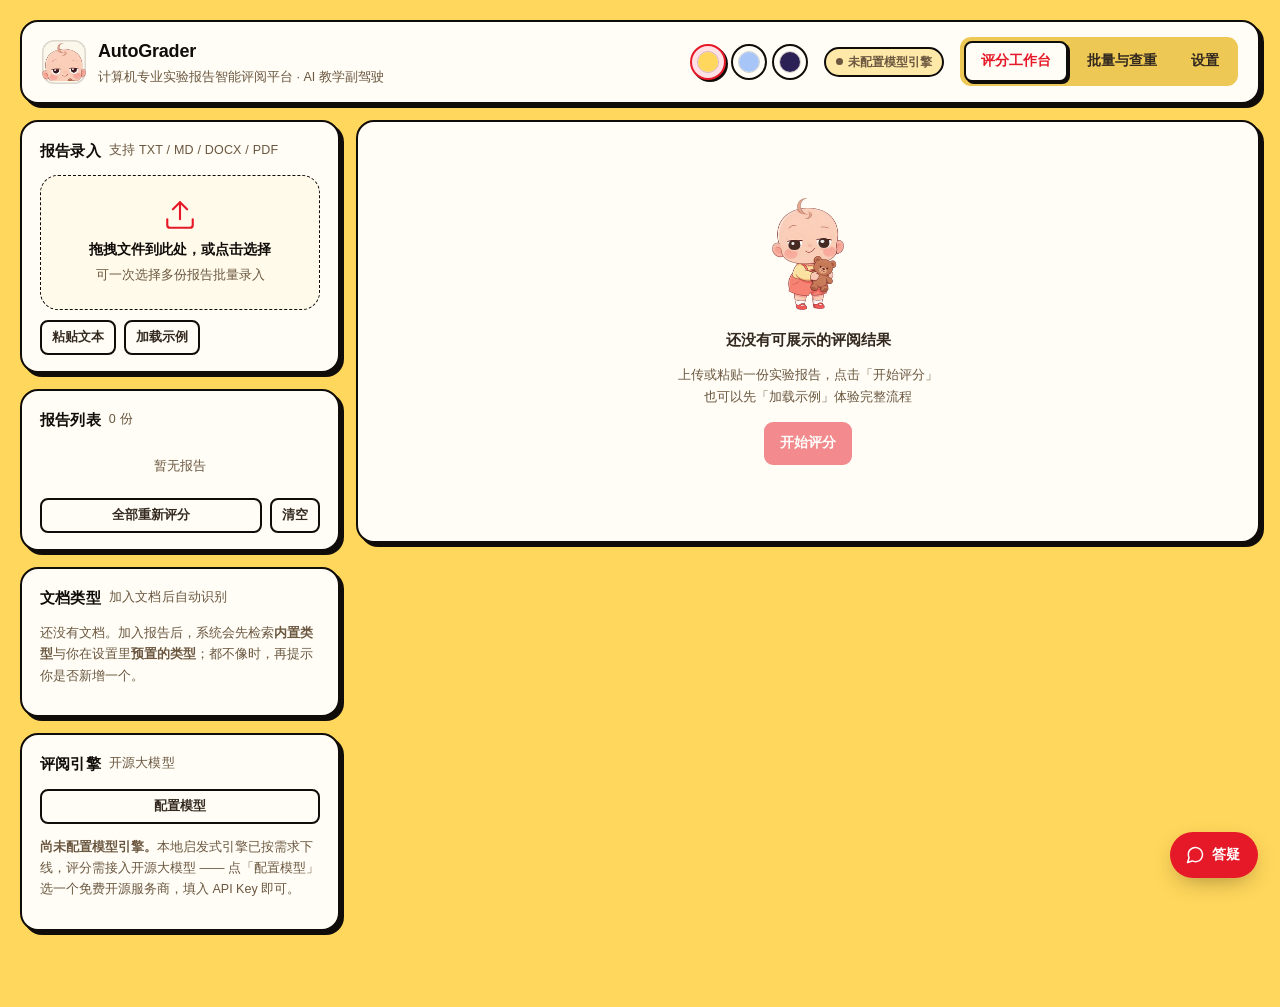
==== commit db1fa2e6: "吉祥物可互动：瞳仁随指针转 + 眨眼 + 点击吐槽 - 新增 assets/js/mascot-pet.js（AG.pet：start / attachAll / lookAt）   眼睛跟随：全局 " ====
--- a/autograder/index.html
+++ b/autograder/index.html
@@ -495,6 +495,7 @@
 <script src="assets/js/utils.js"></script>
 <script src="assets/js/providers.js"></script>
 <script src="assets/js/mascots.js"></script>
+<script src="assets/js/mascot-pet.js"></script>
 <script src="assets/js/theme.js"></script>
 <script src="assets/js/voice.js"></script>
 <script src="assets/js/rubric.js"></script>
--- a/autograder/assets/css/main.css
+++ b/autograder/assets/css/main.css
@@ -128,7 +128,7 @@
  * 与「深玻璃」共用一套空间玻璃语言，但底座是**白 → 蓝的过渡**：
  *   背景从近白渐变到浅蓝，面板是白色半透玻璃，文字回到深色（浅底深字）。
  *   这样两套玻璃一个亮一个暗，区分度靠明度而不是靠色调 —— 一眼能分出来。
- * 悬浮感一致：厚重背景虚化 + 上缘高光 / 下缘弱反光 + 双层阴影（贴地影 + 悬浮影）。
+ * 悬浮感一致：厚重背景虚化 + 上缘迎光高光 / 下缘折射亮线 + 三层外阴影（接触影 + 环境影 + 悬浮影）。
  * 带 -solid 后缀的同名变量是不透明版本：PDF 导出与 Canvas 图表要实色。
  */
 :root[data-theme="classic"] {
@@ -171,14 +171,53 @@
   --print-line: #dbe4f2;
   --radius: 22px;
   --radius-sm: 16px;
-  /* 双层阴影：0 2px 贴地，0 26px 撑出悬浮距离 */
-  --shadow: inset 0 1px 0 rgba(255, 255, 255, .90), inset 0 -1px 0 rgba(255, 255, 255, .55),
-            0 2px 6px -2px rgba(16, 32, 64, .14), 0 26px 50px -26px rgba(16, 32, 64, .34);
-  --shadow-sm: inset 0 1px 0 rgba(255, 255, 255, .85),
+  /* 玻璃立体阴影（对照 Apple Liquid Glass 的四个特征逐条落地）：
+     1. 上缘迎光壁最亮 —— 光从左上来，顶边是入射面；
+     2. 下缘一道冷色折射亮线 —— 光穿过玻璃从底边折射出去（rim 色散的"蓝"端）；
+     3. 左右壁一暖一冷 —— 同一道 rim 光因色散被拆成红/蓝两缕（RGB 偏移）；
+     4. 玻璃壁 + 边缘折射暗环 —— 边缘处背景纹理被压缩，视觉上"更密"；
+     5. 底部内侧厚度暗部 + 外层三层影（接触/环境/悬浮）撑出离底距离。
+     注：此处曾残留一行没写分号的旧 --shadow 声明，把整段值吞进自身，
+     box-shadow: var(--shadow) 随之失效——浅玻璃一度完全没立体感，已修复。 */
+  --shadow: inset 0 1.5px 0 rgba(255, 255, 255, .96),   /* 上缘厚高光 —— 玻璃切口厚度 */
+            inset 0 -2px 5px -2px rgba(158, 200, 255, .80), /* 下缘折射亮线（色散·蓝）*/
+            inset 2px 0 4px -3px rgba(255, 228, 242, .60),  /* 左壁掠射（色散·红）*/
+            inset -2px 0 4px -3px rgba(172, 208, 255, .55), /* 右壁掠射（色散·蓝）*/
+            inset 0 0 0 1px rgba(255, 255, 255, .38),   /* 四周玻璃壁（折射亮边）*/
+            inset 0 0 10px -4px rgba(38, 74, 140, .28), /* 边缘折射暗环：边缘更"密" */
+            inset 0 -24px 36px -30px rgba(52, 104, 200, .55), /* 底部内侧厚度暗部 */
+            0 1px 2px rgba(16, 32, 64, .10),            /* 接触影 */
+            0 6px 14px -6px rgba(28, 62, 130, .20),     /* 中层环境遮蔽 */
+            0 34px 62px -30px rgba(24, 56, 120, .46);   /* 远距悬浮 */
+  --shadow-sm: inset 0 1px 0 rgba(255, 255, 255, .92), inset 0 -1px 0 rgba(255, 255, 255, .50),
+               inset 0 0 0 1px rgba(255, 255, 255, .28),
                0 2px 8px -3px rgba(16, 32, 64, .16);
-  --shadow-lg: inset 0 1px 0 rgba(255, 255, 255, .95),
-               0 40px 80px -28px rgba(16, 32, 64, .42);
-  --glass-blur: blur(30px) saturate(180%);
+  --shadow-lg: inset 0 1.5px 0 rgba(255, 255, 255, 1), inset 0 -2px 5px -2px rgba(158, 200, 255, .85),
+               inset 0 0 0 1px rgba(255, 255, 255, .42),
+               inset 0 0 12px -4px rgba(38, 74, 140, .30),
+               inset 0 -24px 36px -30px rgba(52, 104, 200, .50),
+               0 48px 90px -32px rgba(24, 56, 120, .50);
+  --glass-blur: blur(40px) saturate(200%);
+  /* 玻璃体积：168° 厚度渐变（顶部厚→中部薄→下缘回亮）+ 右下冷色环境反光。
+     左上那团「会动」的镜面高光斑不放在这里 —— CSS 自定义属性的 var()
+     是在定义处（:root）解析的，写进 :root 变量里就吃不到元素级的 --lx/--ly。
+     所以动态高光层在文件末尾的选择器块里直接叠加（元素作用域解析），
+     颜色由 --glass-hl 提供。右下这团环境反光是静态的，背光面不是死黑，
+     是法线翻过去的另一侧接住了环境的蓝。 */
+  --glass-fill:
+    radial-gradient(80% 52% at calc(88% + var(--lx, 0) * 8%) 112%,
+      rgba(182, 212, 255, .50), rgba(255, 255, 255, 0) 58%),
+    linear-gradient(168deg,
+      rgba(255, 255, 255, .80) 0%,
+      rgba(255, 255, 255, .48) 40%,
+      rgba(255, 255, 255, .32) 66%,
+      rgba(255, 255, 255, .60) 100%);
+  --glass-hl: rgba(255, 255, 255, .78);   /* 动态镜面高光斑的颜色（左上，随 --lx/--ly 移动）*/
+  --glass-fill-sm: linear-gradient(168deg, rgba(255, 255, 255, .88) 0%, rgba(255, 255, 255, .54) 100%);
+  --glass-rim: rgba(255, 252, 246, .98);        /* 上缘：迎光面最亮（微暖白）*/
+  --glass-rim-soft: rgba(255, 255, 255, .46);   /* 右侧：掠射光 */
+  --glass-rim-b: rgba(168, 205, 255, .85);      /* 下缘：折射亮线（色散·蓝）*/
+  --glass-rim-w: rgba(255, 232, 246, .55);      /* 左缘：掠射微暖（色散·红）*/
   --font-title: "Inter", "SF Pro Display", "Segoe UI Semibold", var(--font-ui);
   --grad: linear-gradient(135deg, #4a7fe8, #8d72f5);
   --grad-logo: linear-gradient(135deg, #5a8bf0, #9b83f7);
@@ -235,13 +274,47 @@
   --print-line: rgba(255, 255, 255, .16);
   --radius: 22px;
   --radius-sm: 16px;
-  --shadow: inset 0 1px 0 rgba(255, 255, 255, .20), inset 0 -1px 0 rgba(255, 255, 255, .07),
-            0 2px 6px -2px rgba(0, 0, 0, .45), 0 30px 56px -26px rgba(0, 0, 0, .72);
-  --shadow-sm: inset 0 1px 0 rgba(255, 255, 255, .16),
-               0 2px 8px -3px rgba(0, 0, 0, .45);
-  --shadow-lg: inset 0 1px 0 rgba(255, 255, 255, .22),
-               0 44px 84px -28px rgba(0, 0, 0, .8);
-  --glass-blur: blur(30px) saturate(180%);
+  /* 深玻璃：同一套 Liquid Glass 光路，只是每一层都换成深色空间的写法 ——
+     上缘切口是暗处的白边；下缘折射亮线走冷蓝；左右壁一暖一冷做色散；
+     边缘折射暗环用近黑压出"厚玻璃边缘更密"的感觉；影子带紫调，不是纯黑 */
+  --shadow: inset 0 1.5px 0 rgba(255, 255, 255, .36),  /* 上缘切口 */
+            inset 0 -2px 5px -2px rgba(140, 190, 255, .38), /* 下缘折射亮线（色散·蓝）*/
+            inset 2px 0 4px -3px rgba(255, 205, 235, .22),  /* 左壁掠射（色散·红）*/
+            inset -2px 0 4px -3px rgba(150, 190, 255, .22), /* 右壁掠射（色散·蓝）*/
+            inset 0 0 0 1px rgba(255, 255, 255, .12),  /* 四周玻璃壁 */
+            inset 0 0 12px -4px rgba(0, 0, 22, .55),   /* 边缘折射暗环 */
+            inset 0 -24px 36px -28px rgba(120, 90, 255, .48), /* 底部内侧厚度暗部 */
+            inset 0 26px 40px -34px rgba(255, 255, 255, .20), /* 顶部内发光 */
+            0 1px 2px rgba(0, 0, 0, .50),              /* 接触影 */
+            0 8px 18px -8px rgba(4, 0, 24, .62),       /* 中层 */
+            0 38px 72px -30px rgba(2, 0, 18, .88);     /* 远距悬浮 */
+  --shadow-sm: inset 0 1px 0 rgba(255, 255, 255, .28), inset 0 -1px 0 rgba(190, 170, 255, .14),
+               inset 0 0 0 1px rgba(255, 255, 255, .09),
+               0 2px 8px -3px rgba(0, 0, 0, .50);
+  --shadow-lg: inset 0 1.5px 0 rgba(255, 255, 255, .42), inset 0 -2px 5px -2px rgba(140, 190, 255, .42),
+               inset 0 0 0 1px rgba(255, 255, 255, .14),
+               inset 0 0 14px -4px rgba(0, 0, 22, .55),
+               inset 0 -24px 36px -28px rgba(120, 90, 255, .45),
+               inset 0 26px 40px -34px rgba(255, 255, 255, .22),
+               0 52px 96px -32px rgba(2, 0, 18, .92);
+  --glass-blur: blur(40px) saturate(215%) brightness(1.06);
+  /* 深色玻璃的体积更克制：白色只做边缘反射，主体靠紫调明暗拉开厚度。
+     动态高光斑同样拆到文件末尾的选择器块（元素作用域），这里只留
+     静态的右下蓝紫环境反光 —— 深空间里的"环境"是背景那几团弥散光。 */
+  --glass-fill:
+    radial-gradient(80% 52% at calc(88% + var(--lx, 0) * 8%) 112%,
+      rgba(90, 120, 255, .28), rgba(255, 255, 255, 0) 58%),
+    linear-gradient(168deg,
+      rgba(255, 255, 255, .20) 0%,
+      rgba(255, 255, 255, .07) 40%,
+      rgba(255, 255, 255, .03) 66%,
+      rgba(186, 166, 255, .15) 100%);
+  --glass-hl: rgba(214, 200, 255, .30);   /* 动态镜面高光斑的颜色（左上，随 --lx/--ly 移动）*/
+  --glass-fill-sm: linear-gradient(168deg, rgba(255, 255, 255, .22) 0%, rgba(190, 170, 255, .10) 100%);
+  --glass-rim: rgba(255, 255, 255, .38);
+  --glass-rim-soft: rgba(255, 255, 255, .16);
+  --glass-rim-b: rgba(150, 190, 255, .34);      /* 下缘：折射亮线（色散·蓝）*/
+  --glass-rim-w: rgba(255, 205, 235, .22);      /* 左缘：掠射微暖（色散·红）*/
   --font-title: "Inter", "SF Pro Display", "Segoe UI Semibold", var(--font-ui);
   --grad: linear-gradient(135deg, #8b6cf0, #5ce1f2);
   --grad-logo: linear-gradient(135deg, #a78bfa, #67e8f9);
@@ -599,6 +672,77 @@
 @keyframes blink { 0%, 92%, 100% { transform: scaleY(1); } 95% { transform: scaleY(.12); } }
 .logo .mascot:hover { transform: rotate(-6deg) scale(1.06); }
 .logo .mascot { transition: transform .2s; }
+
+/* ---------- 吉祥物互动（Pet Mode，见 mascot-pet.js） ----------
+ * 倾斜作用在 .pet 容器上，img 自带的 bob 浮动（transform 关键帧）不受影响；
+ * 瞳仁 / 眼皮是按位图比例定位的 DOM 叠层，任何显示尺寸都对齐。 */
+.pet { position: relative; display: inline-block; cursor: pointer; }
+.pet {
+  transform: perspective(560px)
+             rotateY(calc(var(--px, 0) * 5deg))
+             rotateX(calc(var(--py, 0) * -4deg))
+             translateY(var(--lift, 0px))
+             scale(var(--hop, 1));
+  transform-origin: 50% 75%;
+  transition: transform .18s ease-out;
+  will-change: transform;
+}
+.pet:hover { --hop: 1.04; }
+.pet.hop { --hop: 1.07; --lift: -7px; transition-duration: .1s; }
+
+/* 瞳仁：盖在原图眼睛上，颜色取样自原瞳仁（深棕黑），直径约为原瞳仁的 96%。
+   --dx/--dy 由 JS 按指针方向写入（±3.4px 左右），眼珠就跟着指针转了。
+   尺寸与 mascot-pet.js 的 PUPIL_W / PUPIL_H 常量一一对应，改一处要同步另一处。 */
+.pet-pupil {
+  position: absolute; width: 15.6%; height: 8.8%; z-index: 2;
+  transform: translate(-50%, -50%) translate(var(--dx, 0px), var(--dy, 0px));
+  border-radius: 50%; background: #452a22;
+  transition: transform .1s ease-out;
+  pointer-events: none;
+}
+/* 瞳仁左上角的高光点 —— 没有它，眼睛是死的 */
+.pet-pupil::after {
+  content: ''; position: absolute; left: 22%; top: 18%;
+  width: 30%; height: 30%; border-radius: 50%; background: rgba(255, 255, 255, .92);
+}
+
+/* 眼皮：肤色椭圆平时收成一条线（scaleY 0），眨眼瞬间放开盖住整只眼睛。
+   边缘用径向渐变淡出 —— 纯色椭圆的硬边会像在脸上贴了张纸；
+   中间那道弧是闭眼时的睫毛线，没有它，闭眼就只是"眼睛不见了"。 */
+.pet-lid {
+  position: absolute; width: 27%; height: 17%; z-index: 3;
+  transform: translate(-50%, -50%) scaleY(0);
+  border-radius: 50%;
+  background: radial-gradient(ellipse at center,
+    #f7d2ab 68%, rgba(247, 210, 171, .92) 80%, rgba(247, 210, 171, 0) 100%);
+  transition: transform .09s ease-in;
+  pointer-events: none;
+}
+.pet-lid::after {
+  content: ''; position: absolute; left: 17%; right: 17%; top: 44%; height: 10%;
+  border-top: 2.5px solid #4a2c24; border-radius: 50%;
+}
+.pet.wink .pet-lid { transform: translate(-50%, -50%) scaleY(1); }
+
+/* 吐槽气泡：卡通主题的粗描边卡片腔，从小放大冒出 */
+.pet-bubble {
+  position: absolute; left: 50%; bottom: calc(100% + 8px); z-index: 5;
+  transform: translateX(-50%) translateY(6px) scale(.9);
+  background: #fffdf6; border: 2px solid #100c09; border-radius: 12px;
+  padding: 7px 12px; font-size: 12.5px; line-height: 1.45; color: #100c09;
+  white-space: nowrap; opacity: 0; pointer-events: none;
+  box-shadow: 3px 3px 0 rgba(16, 12, 9, .18);
+  transition: opacity .16s ease, transform .16s ease;
+}
+.pet-bubble::after {
+  content: ''; position: absolute; left: 50%; top: 100%;
+  transform: translateX(-50%);
+  border: 6px solid transparent; border-top-color: #100c09;
+}
+.pet-bubble.show { opacity: 1; transform: translateX(-50%) translateY(0) scale(1); }
+@media (prefers-reduced-motion: reduce) {
+  .pet, .pet-pupil, .pet-lid { transition: none; }
+}
 
 /* ---------- 卡通主题：按钮手感（按下会"陷"下去） ---------- */
 :root[data-theme="toon"] .btn { border-width: 2.5px; font-weight: 700; }
@@ -746,3 +890,65 @@
   .chat-panel { right: 12px; left: 12px; width: auto; bottom: 74px; }
   .chat-fab { right: 14px; bottom: 14px; }
 }
+
+/* ============================================================
+ * 玻璃立体感：把「一层半透色」变成「一块有厚度的玻璃」
+ * ------------------------------------------------------------
+ * 对照 Apple Liquid Glass 的实现原理（高光按光源+法线实时计算、
+ * 边缘折射扭曲背景、rim 因色散带红蓝分离、中心平边缘翘），落地为五件事：
+ *   1. 体积渐变 --glass-fill：168° 厚度渐变（顶厚→中薄→下缘回亮）
+ *      + 右下冷色环境反光；
+ *   2. 动态高光：镜面高光斑作为独立一层直接叠在选择器块里，斑心挂在
+ *      --lx / --ly 上（theme.js 按元素相对视口的位置实时写入）—— 光源固定
+ *      左上，卡片越靠右高光越压向左缘、越滚到视口下部高光越贴向顶缘，
+ *      对应「高光随控件位置连续变化」这条最难得模仿的特征；
+ *   3. 色散 rim：上缘迎光最亮（--glass-rim，微暖白）、下缘折射亮线
+ *      （--glass-rim-b，偏蓝）、左缘微暖（--glass-rim-w，偏红）、
+ *      右侧掠射（--glass-rim-soft）—— 一圈边上红蓝各占一侧；
+ *   4. 内阴影厚度：玻璃壁 + 边缘折射暗环 + 底部内侧暗部（深玻璃再加顶部内发光），
+ *      玻璃因此是"体"而不是"面"；
+ *   5. 三层外阴影：接触影 / 中层带色环境影 / 远距悬浮影，撑出离底面的距离。
+ * 只有玻璃主题定义了这些变量，卡通主题 var() 全落到 fallback，零副作用。
+ * 规则放在文件末尾，确保覆盖前面各面板的 background 简写。
+ * ============================================================ */
+/* 注：.gate（门禁提示卡）与 .doclist li.active 自带语义底色/描边，
+   玻璃高光会把它们冲淡、也会盖掉警示描边，因此刻意不参与这一层。 */
+:root[data-theme="classic"] :is(.topbar, .card, .modal, .chat-panel, .chat-input textarea,
+                                .kpi, .stat, .doclist li:not(.active), .dropzone),
+:root[data-theme="tech"] :is(.topbar, .card, .modal, .chat-panel, .chat-input textarea,
+                             .kpi, .stat, .doclist li:not(.active), .dropzone) {
+  /* 第一层是动态镜面高光斑：var(--lx)/var(--ly) 由 theme.js 写在每个元素上，
+     在这里（元素作用域）解析 —— 不能挪进 :root 的 --glass-fill，
+     自定义属性的 var() 在定义处解析，挪进去就永远拿到 fallback 0。 */
+  background-image:
+    radial-gradient(130% 96% at calc(30% + var(--lx, 0) * -16%) calc(-14% + var(--ly, 0) * -6%),
+      var(--glass-hl, transparent), rgba(255, 255, 255, 0) 52%),
+    var(--glass-fill);
+  border-color: var(--glass-rim-soft);      /* 右侧：掠射光 */
+  border-top-color: var(--glass-rim);       /* 上缘：迎光面最亮 */
+  border-bottom-color: var(--glass-rim-b);  /* 下缘：折射亮线（色散·蓝）*/
+  border-left-color: var(--glass-rim-w);    /* 左缘：掠射微暖（色散·红）*/
+  box-shadow: var(--shadow);
+}
+
+/* 小控件（胶囊 / 分段条 / 色点 / 语气档）玻璃更薄，只留一道短渐变 */
+:root[data-theme="classic"] :is(.tabs, .segbar, .skin, .tone),
+:root[data-theme="tech"] :is(.tabs, .segbar, .skin, .tone) {
+  background-image: var(--glass-fill-sm);
+  border-top-color: var(--glass-rim);
+}
+
+/* 悬浮视差：指针掠过时玻璃被"抬"起来一点，阴影随之拉远 —— 立体感一半来自动的那一下 */
+:root[data-theme="classic"] :is(.card, .kpi, .stat, .doclist li),
+:root[data-theme="tech"] :is(.card, .kpi, .stat, .doclist li) {
+  transition: transform .18s ease, box-shadow .18s ease, border-color .18s ease;
+}
+:root[data-theme="classic"] :is(.card, .kpi, .stat):hover,
+:root[data-theme="tech"] :is(.card, .kpi, .stat):hover {
+  transform: translateY(-2px);
+  box-shadow: var(--shadow-lg);
+}
+@media (prefers-reduced-motion: reduce) {
+  :root[data-theme="classic"] :is(.card, .kpi, .stat):hover,
+  :root[data-theme="tech"] :is(.card, .kpi, .stat):hover { transform: none; }
+}
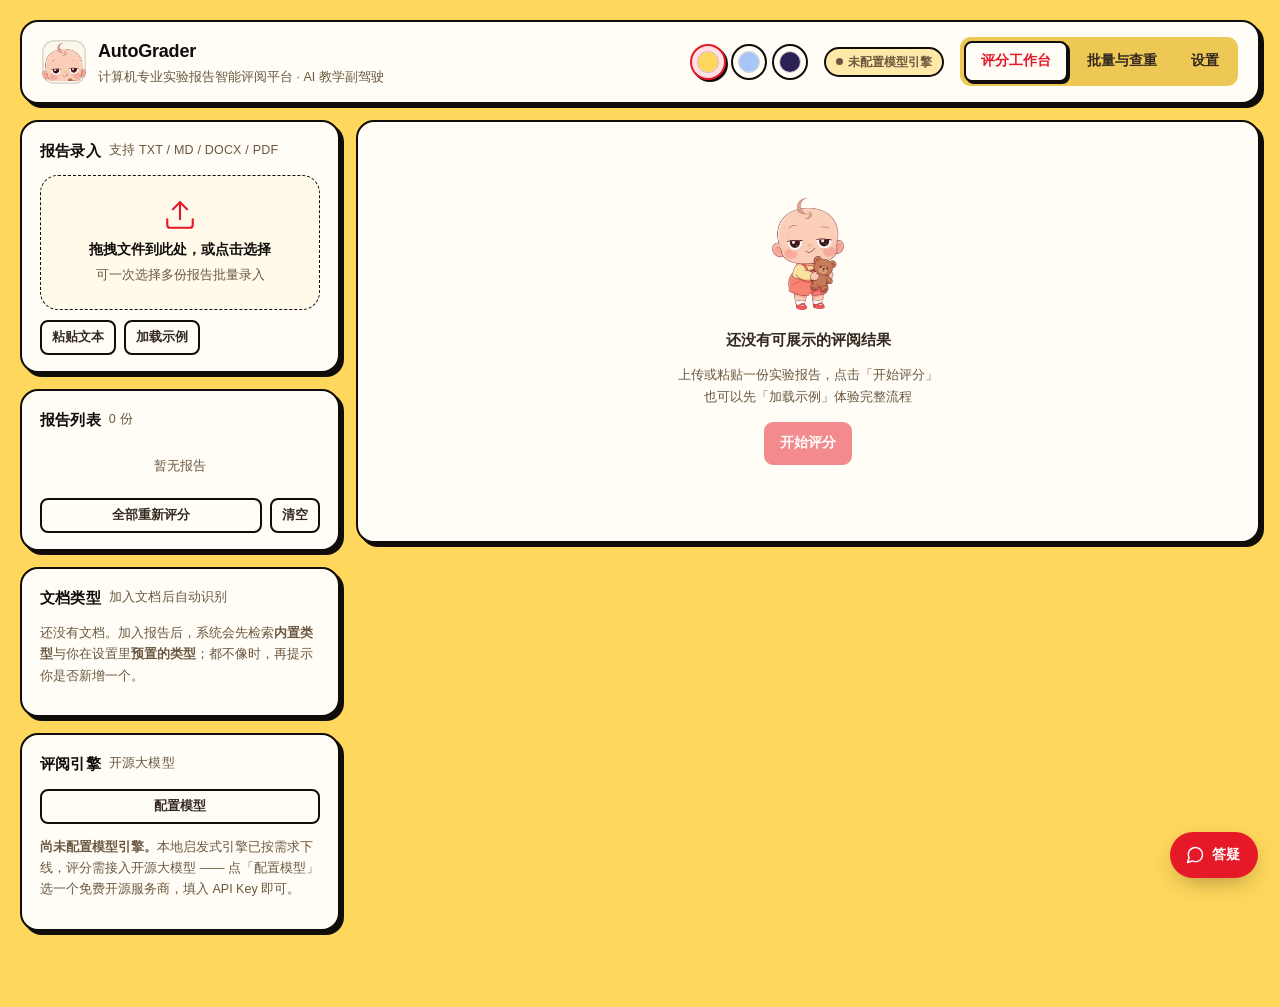
==== commit b02076ac: "删除第二模型（双模型交叉验证），简化量表自动诱导参数 用户要求：「第二模型选择删掉，彻底不用；智能量表看不懂，要不简化要不删掉，直接作为默认参数」  一、第二模型彻底移除 - index.html：删" ====
--- a/autograder/index.html
+++ b/autograder/index.html
@@ -298,28 +298,6 @@
           <input type="number" id="cfgMaxChars" step="1000" min="2000" max="60000" value="12000"></label>
       </div>
 
-      <h4 style="font-size:13px;margin:18px 0 6px">校验模型（第二意见）<span class="sub">用于双模型交叉验证</span></h4>
-      <p class="hint" style="margin:0 0 10px">
-        同一个模型两次打分都可能差几分。配一个<b>不同模型族</b>的开源模型当裁判，
-        逐维度互检分歧。留空也能用，此时第二意见退化为主模型高温复评，结论强度会打折并注明。
-      </p>
-      <div class="btn-row" style="margin-bottom:8px">
-        <button type="button" class="btn sm primary" id="btnPickReviewer">推荐一个（自动跨族）</button>
-        <button type="button" class="btn sm" data-preset-review="zhipu">智谱 GLM</button>
-        <button type="button" class="btn sm" data-preset-review="groq">Groq</button>
-        <button type="button" class="btn sm" data-preset-review="ollama">本地 Ollama</button>
-        <button type="button" class="btn sm" data-preset-review="qwen">通义千问</button>
-      </div>
-      <input type="hidden" id="cfgReviewProviderId">
-      <div class="row">
-        <label class="fld"><span>校验模型 Base URL（留空则复用主模型地址）</span>
-          <input type="text" id="cfgReviewBaseUrl" placeholder="留空 = 同主模型"></label>
-        <label class="fld"><span>校验模型 Model</span>
-          <input type="text" id="cfgReviewModel" placeholder="glm-4.7-flash"></label>
-      </div>
-      <label class="fld"><span>校验模型 API Key（留空则复用主模型 Key）</span>
-        <input type="password" id="cfgReviewApiKey" placeholder="留空 = 同主模型"></label>
-
       <div class="btn-row" style="margin-top:12px">
         <button class="btn primary" id="btnSaveCfg">保存配置</button>
         <button class="btn" id="btnTestCfg">测试连通性</button>
@@ -338,22 +316,13 @@
     <!-- ---------- 分区五：分析与校验（原「智能分析」并入设置） ---------- -->
     <div class="setsec" id="setsec-insight" style="display:none">
     <div class="card">
-      <h3>量表自动诱导 <span class="sub">区分度驱动，而非频次驱动</span></h3>
+      <h3>量表自动诱导 <span class="sub">让好报告自己告诉你要点什么</span></h3>
       <p class="hint" style="margin-bottom:12px">
-        教师手写量表最常见的两个偏差：把「人人都写」的东西列为得分点（零区分度，占分却拉不开差距），
-        以及分值凭直觉分配。本引擎要求先标注<b>优秀组</b>与<b>对照组</b>范文，
-        再对每个候选要点计算 <b>Δ = 优秀组命中率 − 对照组命中率</b>，只保留 Δ 高于阈值的要点，
-        并按 <b>Δ·√支持度</b> 分配分值——区分不出好坏的要素自动出局。
+        给已评分的报告标一下「优秀范文」和「对照范文」，点「开始诱导」即可：
+        系统对比两组，把<b>只有好报告才做到的要点</b>挑出来，并按重要程度分配分值。
+        评分参数已按教学场景配好，不需要你调。
       </p>
       <div id="induceGroups" style="margin-bottom:12px"></div>
-      <div class="row" style="margin-bottom:10px">
-        <label class="fld"><span>最小区分度 Δ（越高越严格）</span>
-          <input type="number" id="indMinDelta" step="0.05" min="0.05" max="1" value="0.20"></label>
-        <label class="fld"><span>最小支持度（术语类）</span>
-          <input type="number" id="indMinSup" step="0.05" min="0" max="1" value="0.25"></label>
-        <label class="fld"><span>候选术语上限</span>
-          <input type="number" id="indMaxTerms" step="10" min="10" max="200" value="60"></label>
-      </div>
       <div class="btn-row">
         <button class="btn primary" id="btnInduce">开始诱导</button>
         <button class="btn" id="btnInduceExport">导出量表 JSON</button>
@@ -378,25 +347,6 @@
         <button class="btn primary" id="btnAudit">运行自检</button>
       </div>
       <div id="auditResult" style="margin-top:14px"></div>
-    </div>
-
-    <div class="card">
-      <h3>双模型交叉验证 <span class="sub">分歧即信号</span></h3>
-      <p class="hint" style="margin-bottom:12px">
-        同一个模型两次打分都可能差几分。这里让<b>第二个开源模型</b>再评一遍，逐维度比对分歧——
-        这是需求里点名要解决的「每次调用模型评分结果差异化」。
-        校验模型建议选<b>不同模型族</b>（如 Qwen 配 GLM）：同族模型共享偏好，互检会把系统性偏差误当成共识。
-        未配置校验模型时，第二意见退化为主模型高温复评，结论强度会打折并在结果中注明。
-      </p>
-      <div class="row" style="margin-bottom:10px">
-        <label class="fld"><span>报告</span><select id="cvDoc"></select></label>
-        <label class="fld"><span>融合权重（主模型占比）</span>
-          <input type="number" id="cvWeight" step="0.1" min="0" max="1" value="0.5"></label>
-      </div>
-      <div class="btn-row">
-        <button class="btn primary" id="btnCV">开始对比</button>
-      </div>
-      <div id="cvResult" style="margin-top:14px"></div>
     </div>
     </div>
 
@@ -510,7 +460,6 @@
 <script src="assets/js/induce.js"></script>
 <script src="assets/js/rubriclab.js"></script>
 <script src="assets/js/reliability.js"></script>
-<script src="assets/js/consensus.js"></script>
 <script src="assets/js/pdf.js"></script>
 <script src="assets/js/chat.js"></script>
 <script src="assets/js/app.js"></script>
--- a/autograder/assets/css/main.css
+++ b/autograder/assets/css/main.css
@@ -674,8 +674,10 @@
 .logo .mascot { transition: transform .2s; }
 
 /* ---------- 吉祥物互动（Pet Mode，见 mascot-pet.js） ----------
- * 倾斜作用在 .pet 容器上，img 自带的 bob 浮动（transform 关键帧）不受影响；
- * 瞳仁 / 眼皮是按位图比例定位的 DOM 叠层，任何显示尺寸都对齐。 */
+ * 只做两件事：整体轻微 3D 倾斜（注意感）+ 点击跳跃与吐槽气泡。
+ * 眼睛刻意保持原样：静态位图上叠 DOM 瞳仁做跟随，位移一旦离开原画的眼睑轮廓
+ * 就成了「眼球凸出来」，改渐变、缩尺寸、收敛位移都只是减轻 —— 索性不做。
+ * 倾斜作用在 .pet 容器上，img 自带的 bob 浮动（transform 关键帧）不受影响。 */
 .pet { position: relative; display: inline-block; cursor: pointer; }
 .pet {
   transform: perspective(560px)
@@ -690,40 +692,6 @@
 .pet:hover { --hop: 1.04; }
 .pet.hop { --hop: 1.07; --lift: -7px; transition-duration: .1s; }
 
-/* 瞳仁：盖在原图眼睛上，颜色取样自原瞳仁（深棕黑），直径约为原瞳仁的 96%。
-   --dx/--dy 由 JS 按指针方向写入（±3.4px 左右），眼珠就跟着指针转了。
-   尺寸与 mascot-pet.js 的 PUPIL_W / PUPIL_H 常量一一对应，改一处要同步另一处。 */
-.pet-pupil {
-  position: absolute; width: 15.6%; height: 8.8%; z-index: 2;
-  transform: translate(-50%, -50%) translate(var(--dx, 0px), var(--dy, 0px));
-  border-radius: 50%; background: #452a22;
-  transition: transform .1s ease-out;
-  pointer-events: none;
-}
-/* 瞳仁左上角的高光点 —— 没有它，眼睛是死的 */
-.pet-pupil::after {
-  content: ''; position: absolute; left: 22%; top: 18%;
-  width: 30%; height: 30%; border-radius: 50%; background: rgba(255, 255, 255, .92);
-}
-
-/* 眼皮：肤色椭圆平时收成一条线（scaleY 0），眨眼瞬间放开盖住整只眼睛。
-   边缘用径向渐变淡出 —— 纯色椭圆的硬边会像在脸上贴了张纸；
-   中间那道弧是闭眼时的睫毛线，没有它，闭眼就只是"眼睛不见了"。 */
-.pet-lid {
-  position: absolute; width: 27%; height: 17%; z-index: 3;
-  transform: translate(-50%, -50%) scaleY(0);
-  border-radius: 50%;
-  background: radial-gradient(ellipse at center,
-    #f7d2ab 68%, rgba(247, 210, 171, .92) 80%, rgba(247, 210, 171, 0) 100%);
-  transition: transform .09s ease-in;
-  pointer-events: none;
-}
-.pet-lid::after {
-  content: ''; position: absolute; left: 17%; right: 17%; top: 44%; height: 10%;
-  border-top: 2.5px solid #4a2c24; border-radius: 50%;
-}
-.pet.wink .pet-lid { transform: translate(-50%, -50%) scaleY(1); }
-
 /* 吐槽气泡：卡通主题的粗描边卡片腔，从小放大冒出 */
 .pet-bubble {
   position: absolute; left: 50%; bottom: calc(100% + 8px); z-index: 5;
@@ -741,7 +709,7 @@
 }
 .pet-bubble.show { opacity: 1; transform: translateX(-50%) translateY(0) scale(1); }
 @media (prefers-reduced-motion: reduce) {
-  .pet, .pet-pupil, .pet-lid { transition: none; }
+  .pet { transition: none; }
 }
 
 /* ---------- 卡通主题：按钮手感（按下会"陷"下去） ---------- */
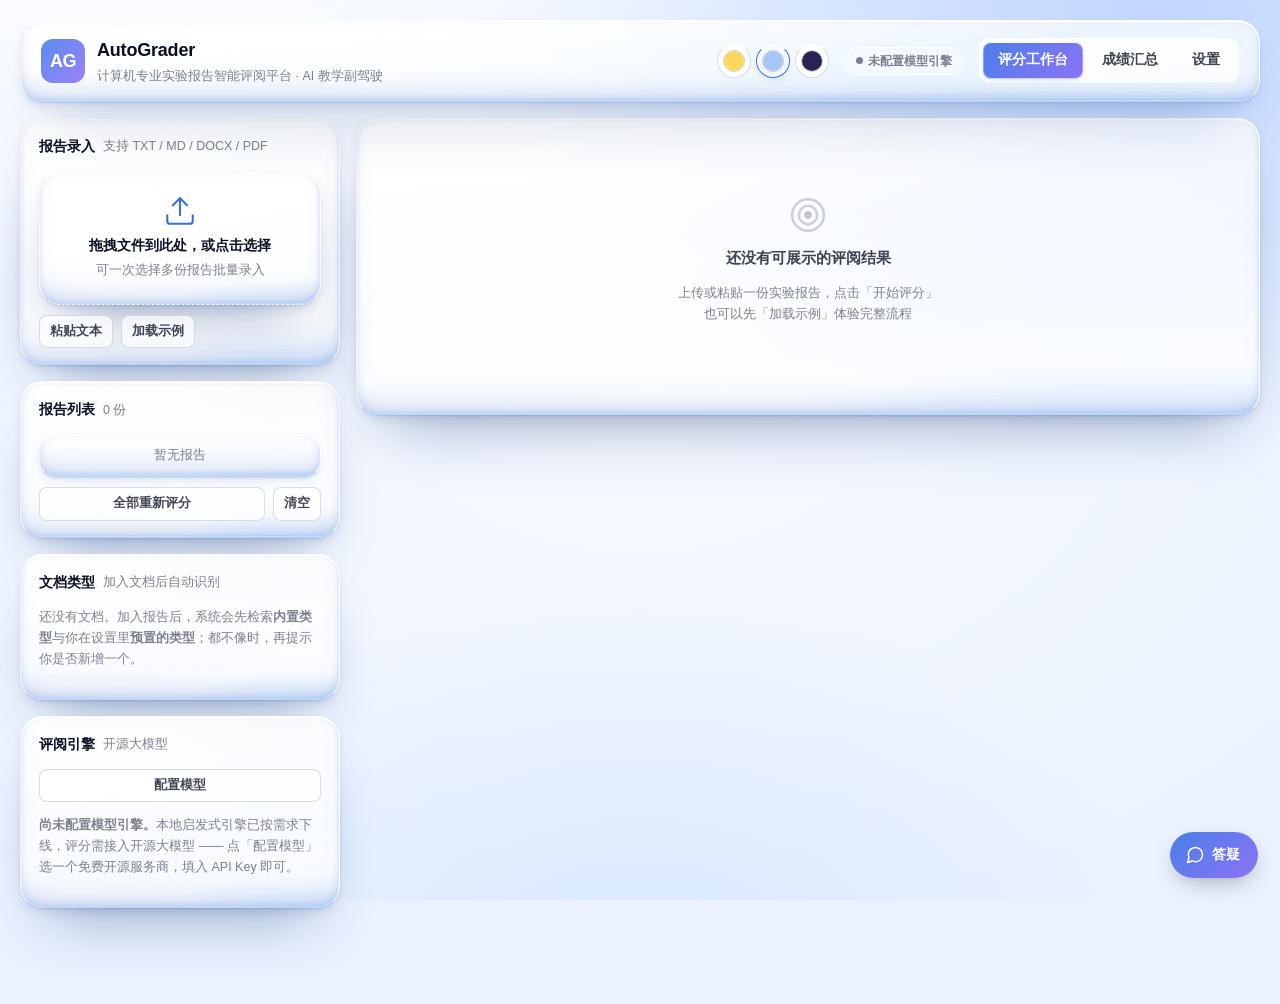
==== commit be784033: "feat(grading): 评阅副驾驶 —— 得分区间 + 档位锚点 + 强制原文引用 + 本地事实核对 - 评分结果展示「建议得分区间 X–Y」与档位徽章（档N·档名）+ 定档理由，教师为最终判分" ====
--- a/autograder/index.html
+++ b/autograder/index.html
@@ -22,15 +22,15 @@
     <div class="spacer"></div>
     <div class="skin-bar skin-bar--top" id="skinBarTop" title="切换界面主题"></div>
     <span id="engineBadge" class="badge gray"><i class="dot"></i>未配置模型引擎</span>
-    <div class="tabs">
-      <button class="tab active" data-view="work">评分工作台</button>
-      <button class="tab" data-view="batch">批量与查重</button>
-      <button class="tab" data-view="settings">设置</button>
+    <div class="tabs" role="tablist" aria-label="主视图切换">
+      <button class="tab active" id="tab-work" role="tab" aria-selected="true" aria-controls="view-work" data-view="work">评分工作台</button>
+      <button class="tab" id="tab-batch" role="tab" aria-selected="false" aria-controls="view-batch" data-view="batch">成绩汇总</button>
+      <button class="tab" id="tab-settings" role="tab" aria-selected="false" aria-controls="view-settings" data-view="settings">设置</button>
     </div>
   </div>
 
   <!-- ============ 视图一：评分工作台 ============ -->
-  <div class="layout" id="view-work">
+  <div class="layout" id="view-work" role="tabpanel" aria-labelledby="tab-work">
     <div>
       <div class="card side">
         <h3>报告录入 <span class="sub">支持 TXT / MD / DOCX / PDF</span></h3>
@@ -67,7 +67,7 @@
         <div class="row" style="margin-bottom:10px">
           <button class="btn sm" id="btnEngineLLM" style="flex:1">配置模型</button>
         </div>
-        <p class="hint" id="engineTip">尚未配置模型引擎。评阅由开源大模型完成，需先在「设置 → 模型设置」中选一个服务商并填入 API Key（多家提供永久免费额度）。</p>
+        <p class="hint" id="engineTip">尚未配置模型引擎。评阅由开源大模型完成，需先在「设置 → 评阅规则（模型引擎）」中选一个服务商并填入 API Key（多家提供永久免费额度）。</p>
       </div>
     </div>
 
@@ -78,32 +78,30 @@
           <div class="ic"><svg viewBox="0 0 24 24" fill="none" stroke="currentColor" stroke-width="1.5" stroke-linecap="round" stroke-linejoin="round"><circle cx="12" cy="12" r="9.5"/><circle cx="12" cy="12" r="5.5"/><circle cx="12" cy="12" r="1.6" fill="currentColor"/></svg></div>
           <b>还没有可展示的评阅结果</b>
           <p class="hint">上传或粘贴一份实验报告，点击「开始评分」<br>也可以先「加载示例」体验完整流程</p>
-          <div class="btn-row" style="justify-content:center;margin-top:14px">
-            <button class="btn primary" id="btnGradeEmpty" disabled>开始评分</button>
-          </div>
-        </div>
-      </div>
-    </div>
-  </div>
-
-  <!-- ============ 视图二：批量与查重 ============ -->
-  <div id="view-batch" style="display:none">
-    <div class="card">
+        </div>
+      </div>
+    </div>
+  </div>
+
+  <!-- ============ 视图二：成绩汇总 ============ -->
+  <div id="view-batch" role="tabpanel" aria-labelledby="tab-batch" style="display:none">
+    <div class="card" id="card-summary">
       <h3>成绩汇总 <span class="sub" id="batchCount">0 份已评分</span></h3>
+      <div id="batchStats" class="stat-grid"></div>
+      <div id="batchDist" class="dist-box"></div>
       <div style="overflow-x:auto">
         <table class="tb" id="scoreTable">
           <thead><tr>
             <th>报告名称</th><th class="c">总分</th><th class="c">等级</th>
             <th class="c">字数</th><th class="c">代码块</th><th class="c">图表</th>
-            <th class="c">最高相似</th><th class="r">操作</th>
+            <th class="r">操作</th>
           </tr></thead>
           <tbody></tbody>
         </table>
       </div>
       <div class="btn-row" style="margin-top:12px">
         <button class="btn primary" id="btnExportAllPdf">导出评阅报告 (PDF)</button>
-        <button class="btn" id="btnExportCsv">导出成绩表 (CSV)</button>
-        <button class="btn" id="btnExportAll">导出评阅报告 (Markdown)</button>
+        <button class="btn primary" id="btnExportScorePdf">导出成绩表 (PDF)</button>
       </div>
       <div class="dl-tip" id="dlTip" hidden>
         <b>提示：当前浏览器可能拦截文件下载。</b>
@@ -112,43 +110,22 @@
         请改用 <b>Chrome</b> 打开本文件（<code>file://</code> 直接双击即可），下载会正常开始。
       </div>
     </div>
-
-    <div class="card">
-      <h3>相似度查重 <span class="sub">基于 5-gram Jaccard，≥45% 判定为可疑</span></h3>
-      <div class="btn-row" style="margin-bottom:10px">
-        <button class="btn sm primary" data-simscope="batch">当前批次内</button>
-        <button class="btn sm" data-simscope="crossUser">跨提交者</button>
-      </div>
-      <p class="hint" style="margin-bottom:10px" id="simScopeNote">
-        查重范围<b>做成开关，需求层面尚未定稿</b>，所以这里如实标注，不替需求拍板。
-        默认「当前批次内」：不区分提交者，两两比较。切到「跨提交者」后，仅当相似文档来自不同提交者时才判定为可疑；
-        提交者信息缺失时无法判定跨人，保守起见仍计入可疑并标注待确认。
-      </p>
-      <div id="simBox">
-        <div class="empty" style="padding:34px 20px">
-          <div class="ic"><svg viewBox="0 0 24 24" fill="none" stroke="currentColor" stroke-width="1.5" stroke-linecap="round" stroke-linejoin="round"><circle cx="11" cy="11" r="8"/><line x1="21" y1="21" x2="16.7" y2="16.7"/></svg></div>
-          <b>至少需要 2 份报告才能进行相似度比对</b>
-        </div>
-      </div>
-    </div>
   </div>
 
   <!-- ============ 视图三：设置 ============
-       需求③：原「智能分析」与「量表与模型」合并为统一的设置模块。
-       下设六个分区：个性化 / 类型 / 模型 / 量表 / 分析 / 关于。
-       分区用分段条切换——八张卡片堆在一页里，等于没有入口。 -->
-  <div id="view-settings" style="display:none">
+       P1 信息架构重构：原 6 个分区（个性化 / 类型 / 模型 / 量表 / 分析 / 关于）
+       合并为 3 个顶级分区——通用 / 评阅规则 / 关于。
+       「评阅规则」把模型引擎、文档类型、智能量表、评分量表、研究分析（默认折叠）
+       平铺为带标题的卡片，避免「八张卡片堆一页没有入口」，也取消嵌套二级 tab 造成的层级混乱。 -->
+  <div id="view-settings" role="tabpanel" aria-labelledby="tab-settings" style="display:none">
     <div class="segbar" id="setSeg">
-      <button class="seg active" data-sec="personal">个性化设置</button>
-      <button class="seg" data-sec="type">类型设置</button>
-      <button class="seg" data-sec="model">模型设置</button>
-      <button class="seg" data-sec="rubric">量表与评分准则</button>
-      <button class="seg" data-sec="insight">分析与校验</button>
+      <button class="seg active" data-sec="general">通用</button>
+      <button class="seg" data-sec="rules">评阅规则</button>
       <button class="seg" data-sec="about">关于</button>
     </div>
 
-    <!-- ---------- 分区一：个性化设置 ---------- -->
-    <div class="setsec" id="setsec-personal">
+    <!-- ---------- 分区一：通用（外观与语气 + 打印偏好） ---------- -->
+    <div class="setsec" id="setsec-general">
     <div class="card">
       <h3>外观与语气 <span class="sub">主题 + 评语人格，即时生效</span></h3>
       <p class="hint" style="margin-bottom:12px">
@@ -166,200 +143,195 @@
         <span>导出 PDF 时固定为浅色打印版（省墨、便于纸质归档）</span>
       </label>
       <p class="hint" style="margin-top:10px">
-        <b>关于「傲娇小天才」与「火力全开」：</b>两档人格都内置了硬约束 —— ① 吐槽只针对报告内容（这一段、这组数据、这个结论），
-        绝不评价作者本人；② 每句刻薄之后必须跟一条可执行的修改建议；③ 严禁暴力、死亡、血腥、排泄、脏话、歧视类措辞。
-        用于正式存档时，切回「学院派」即可。
+        趣味语气仅改措辞、不改分数；正式存档建议用「学院派」。
       </p>
     </div>
     </div>
 
-    <!-- ---------- 分区二：类型设置 ---------- -->
-    <div class="setsec" id="setsec-type" style="display:none">
-    <div class="card">
-      <h3>文档类型设置 <span class="sub" id="typeCount">内置 7 类 · 自定义 0 类</span></h3>
-      <p class="hint" style="margin-bottom:12px">
-        类型决定<b>评分方向</b>：用编程实验的量表去评化学实验，「代码实现」那几分永远拿不到——
-        那不是分低，是评错了。这里内置了 7 类常见实验/报告类型（每类自带学科特征词与评分方向），
-        可改名、改特征词、增删评分方向，也可<b>在开评之前预置新类型</b>。
-        评分工作台加入文档后，会先在这张表里检索；<b>在此处新增或修改，工作台立刻可见，反之亦然</b>。
-      </p>
-      <div class="btn-row" style="margin-bottom:10px">
-        <button class="btn sm primary" id="btnAddType">新增类型</button>
-        <button class="btn sm" id="btnTypeFromDoc">从工作台当前文档提取</button>
-        <button class="btn sm danger" id="btnTypeReset">恢复内置默认</button>
-      </div>
-      <div style="overflow-x:auto">
-        <table class="tb" id="typeTable">
-          <thead><tr>
-            <th style="width:52px" class="c">启用</th>
-            <th style="width:170px">类型名称</th>
-            <th>特征词（自动识别用）</th>
-            <th>评分方向</th>
-            <th style="width:76px" class="c">来源</th>
-            <th style="width:170px" class="r">操作</th>
-          </tr></thead>
-          <tbody></tbody>
-        </table>
-      </div>
-      <p class="hint" style="margin-top:10px">
-        停用内置类型只是从检索池里移除，不会丢失，随时可再启用；「恢复内置默认」会清空全部自定义类型与对内置类型的改动。
-        特征词写得越具体，自动识别越准——建议填学科术语而非通用词（「示波器」比「仪器」好）。
-      </p>
-    </div>
-    </div>
-
-    <!-- ---------- 分区四：量表与评分准则 ---------- -->
-    <div class="setsec" id="setsec-rubric" style="display:none">
-    <div class="card">
-      <h3>智能量表 <span class="sub">一句话生成 · 按作业自动适配</span></h3>
-      <p class="hint" style="margin-bottom:12px">
-        换一次作业就要手动调 8 个分值，没人愿意干第二次。这里提供两条入口：
-        <b>一句话描述</b>你的评分偏好（本地规则引擎离线即可解析，配了 API Key 会自动升级为大模型生成），
-        或者<b>按已上传的这批作业自动适配</b>（无需人工标注范文）。
-        两条入口都只产出<b>建议</b>，点「采纳」才写入下方量表；手动调节始终开放，
-        <b>手动改过或锁定的维度，任何自动调整都不会覆盖</b>。
-      </p>
-      <div class="row">
-        <label class="fld"><span>作业类型（做基底）</span>
-          <select id="tplPicker"></select></label>
-        <label class="fld"><span>一句话评分要求</span>
-          <input type="text" id="promptInput" placeholder="例：大学物理单摆实验，数据处理和误差分析最重要，仪器型号不用扣分"></label>
-      </div>
-      <div class="grp" style="margin-top:8px">
-        <div class="lb">示例（点击填入输入框）</div>
-        <div class="chips" id="exampleChips"></div>
-      </div>
-      <div class="btn-row" style="margin-top:12px">
-        <button class="btn primary" id="btnGenRubric">按提示词生成</button>
-        <button class="btn" id="btnFitBatch">按已上传作业适配</button>
-      </div>
-      <div id="labResult" style="margin-top:14px"></div>
-    </div>
-
-    <div class="card">
-      <h3>评分量表 <span class="sub" id="rubricTotal">总分 100</span></h3>
-      <p class="hint" style="margin-bottom:12px">量表即「评分准则」：每个维度的得分要点与扣分情形会作为约束下发给模型，让它逐项覆盖、不漏维度。可调整维度名称与分值，总分需为 100。<b>手动改动分值会自动锁定该维度</b>（解锁后自动策略才可调它），锁定列也可自行勾选。<br>
-        想整体换成另一类作业的评分方向，去「类型设置」对相应类型点「套用为评分准则」——类型与这里的维度<b>双向同步</b>。</p>
-      <div style="overflow-x:auto">
-        <table class="tb" id="rubricTable">
-          <thead><tr>
-            <th style="width:52px" class="c">启用</th><th style="width:52px" class="c">锁定</th>
-            <th>维度名称</th><th style="width:90px" class="c">分值</th>
-            <th>考察要点</th><th style="width:60px" class="c">信号</th>
-          </tr></thead>
-          <tbody></tbody>
-        </table>
-      </div>
-      <div class="btn-row" style="margin-top:12px">
-        <button class="btn" id="btnAddDim">新增维度</button>
-        <button class="btn" id="btnResetRubric">恢复默认量表</button>
-      </div>
-    </div>
-
-    </div>
-
-    <!-- ---------- 分区三：模型设置 ---------- -->
-    <div class="setsec" id="setsec-model" style="display:none">
-    <div class="card">
-      <h3>模型引擎配置 <span class="sub">开源模型优先 · 兼容 OpenAI 风格接口</span></h3>
-      <p class="hint" style="margin:0 0 12px">
-        评阅由<b>开源大模型</b>完成——本地启发式评分引擎已按需求下线，所以这里是必配项，不是可选增强。
-        统一走 OpenAI 兼容协议，换模型只是换两个字符串；推荐先用有免费额度的开源服务商跑通，
-        也可换成机房内网的 Ollama / vLLM 离线运行。API Key 仅保存在本机浏览器。
-      </p>
-      <label class="fld"><span>快速配置 — 选一个服务商，自动填好地址与模型，你只需再填 API Key</span>
-        <div style="display:flex;flex-wrap:wrap;gap:6px;margin-top:2px">
-          <button type="button" class="btn sm" data-preset="siliconflow">硅基流动（开源·免费）</button>
-          <button type="button" class="btn sm" data-preset="zhipu">智谱 GLM（免费）</button>
-          <button type="button" class="btn sm" data-preset="ollama">本地 Ollama（离线）</button>
-          <button type="button" class="btn sm" data-preset="vllm">自建 vLLM / Xinference</button>
-          <button type="button" class="btn sm" data-preset="modelscope">魔搭 ModelScope</button>
-          <button type="button" class="btn sm" data-preset="groq">Groq</button>
-          <button type="button" class="btn sm" data-preset="openrouter">OpenRouter</button>
-          <button type="button" class="btn sm" data-preset="deepseek">DeepSeek</button>
-          <button type="button" class="btn sm" data-preset="qwen">通义千问</button>
-          <button type="button" class="btn sm" data-preset="moonshot">Moonshot</button>
-          <button type="button" class="btn sm" data-preset="openai">OpenAI</button>
-        </div>
-      </label>
-      <input type="hidden" id="cfgProviderId">
-      <div class="row">
-        <label class="fld"><span>接口地址 Base URL</span>
-          <input type="text" id="cfgBaseUrl" placeholder="https://api.siliconflow.cn/v1"></label>
-        <label class="fld"><span>模型 Model</span>
-          <input type="text" id="cfgModel" placeholder="Qwen/Qwen2.5-7B-Instruct"></label>
-      </div>
-      <label class="fld"><span>API Key（仅保存在本机浏览器，不会上传任何服务器）</span>
-        <input type="password" id="cfgApiKey" placeholder="sk-..."></label>
-      <div class="row">
-        <label class="fld"><span>温度 Temperature</span>
-          <input type="number" id="cfgTemp" step="0.1" min="0" max="1" value="0.2"></label>
-        <label class="fld"><span>单篇最大输入字数</span>
-          <input type="number" id="cfgMaxChars" step="1000" min="2000" max="60000" value="12000"></label>
-      </div>
-
-      <div class="btn-row" style="margin-top:12px">
-        <button class="btn primary" id="btnSaveCfg">保存配置</button>
-        <button class="btn" id="btnTestCfg">测试连通性</button>
-        <button class="btn danger" id="btnClearCfg">清除 Key</button>
-      </div>
-      <p class="hint" style="margin-top:10px">
-        <b>API Key 从哪来：</b>去对应服务商的开放平台注册 → 找「API Keys」页面 → 点「创建」→ 复制那串 <code>sk-…</code>。它只显示一次，复制后立刻粘贴进来。以硅基流动为例：<code>cloud.siliconflow.cn</code> → 左侧「API 密钥」→ 新建密钥。<br>
-        已验证可用：硅基流动（9B 以下开源模型永久免费）、智谱 GLM（GLM-4.7-Flash 永久免费）、魔搭、Groq、OpenRouter，以及本地 Ollama（选它会自动填占位 Key，本机需先跑 <code>ollama serve</code> 并设置 <code>OLLAMA_ORIGINS=*</code>）。<br>
-        提示：<b>免费额度用尽会返回 402（余额不足）</b>，此时换用上面几家免费服务商即可。<br>
-        若测试连通性报 CORS 错误，说明该端点未允许浏览器跨域直连，需改用服务端代理或本地 Ollama。
-      </p>
-    </div>
-
-    </div>
-
-    <!-- ---------- 分区五：分析与校验（原「智能分析」并入设置） ---------- -->
-    <div class="setsec" id="setsec-insight" style="display:none">
-    <div class="card">
-      <h3>量表自动诱导 <span class="sub">让好报告自己告诉你要点什么</span></h3>
-      <p class="hint" style="margin-bottom:12px">
-        给已评分的报告标一下「优秀范文」和「对照范文」，点「开始诱导」即可：
-        系统对比两组，把<b>只有好报告才做到的要点</b>挑出来，并按重要程度分配分值。
-        评分参数已按教学场景配好，不需要你调。
-      </p>
-      <div id="induceGroups" style="margin-bottom:12px"></div>
-      <div class="btn-row">
-        <button class="btn primary" id="btnInduce">开始诱导</button>
-        <button class="btn" id="btnInduceExport">导出量表 JSON</button>
-      </div>
-      <div id="induceResult" style="margin-top:14px"></div>
-    </div>
-
-    <div class="card">
-      <h3>评分信度自检 <span class="sub">Cronbach's α · Bootstrap CI · Jackknife 敏感度</span></h3>
-      <p class="hint" style="margin-bottom:12px">
-        自动评分必须回答「这个分数有多可信」。α 衡量各维度是否在测同一件事；
-        稳定性检验让同一模型对同一份报告<b>连续评阅多次</b>，给出总分的波动区间——
-        这直接回答「同一份作业明天再评一遍会不会换个分」。
-        Jackknife 逐维度剔除，识别「一权独大」的支配维度。
-      </p>
-      <div class="row" style="margin-bottom:10px">
-        <label class="fld"><span>自检对象</span><select id="auditDoc"></select></label>
-        <label class="fld"><span>采样次数（每次都是一次真实调用）</span>
-          <input type="number" id="auditIter" step="1" min="3" max="15" value="8"></label>
-      </div>
-      <div class="btn-row">
-        <button class="btn primary" id="btnAudit">运行自检</button>
-      </div>
-      <div id="auditResult" style="margin-top:14px"></div>
-    </div>
-    </div>
-
-    <!-- ---------- 分区六：关于 ---------- -->
+    <!-- ---------- 分区二：评阅规则（模型引擎 / 文档类型 / 量表 / 研究分析） ---------- -->
+    <div class="setsec" id="setsec-rules" style="display:none">
+
+      <!-- 模型引擎配置：顶栏徽标、工作台「评阅引擎」卡片、本卡片三处入口共用同一套配置 -->
+      <div class="card" id="card-model">
+        <h3>模型引擎配置 <span class="sub">开源模型优先 · 兼容 OpenAI 风格接口</span></h3>
+        <p class="hint" style="margin:0 0 12px">
+          评阅由<b>开源大模型</b>完成，本地引擎已按需求下线，故为必配项；统一走 OpenAI 兼容协议，API Key 仅保存在本机浏览器。
+        </p>
+        <label class="fld"><span>快速配置 — 选一个服务商，自动填好地址与模型，你只需再填 API Key</span>
+          <div style="display:flex;flex-wrap:wrap;gap:6px;margin-top:2px">
+            <button type="button" class="btn sm" data-preset="siliconflow">硅基流动（开源·免费）</button>
+            <button type="button" class="btn sm" data-preset="zhipu">智谱 GLM（免费）</button>
+            <button type="button" class="btn sm" data-preset="ollama">本地 Ollama（离线）</button>
+            <button type="button" class="btn sm" data-preset="vllm">自建 vLLM / Xinference</button>
+            <button type="button" class="btn sm" data-preset="modelscope">魔搭 ModelScope</button>
+            <button type="button" class="btn sm" data-preset="groq">Groq</button>
+            <button type="button" class="btn sm" data-preset="openrouter">OpenRouter</button>
+            <button type="button" class="btn sm" data-preset="deepseek">DeepSeek</button>
+            <button type="button" class="btn sm" data-preset="qwen">通义千问</button>
+            <button type="button" class="btn sm" data-preset="moonshot">Moonshot</button>
+            <button type="button" class="btn sm" data-preset="openai">OpenAI</button>
+          </div>
+        </label>
+        <input type="hidden" id="cfgProviderId">
+        <div class="row">
+          <label class="fld"><span>接口地址 Base URL</span>
+            <input type="text" id="cfgBaseUrl" placeholder="https://api.siliconflow.cn/v1"></label>
+          <label class="fld"><span>模型 Model</span>
+            <input type="text" id="cfgModel" placeholder="Qwen/Qwen2.5-7B-Instruct"></label>
+        </div>
+        <label class="fld"><span>API Key（仅保存在本机浏览器，不会上传任何服务器）</span>
+          <input type="password" id="cfgApiKey" placeholder="sk-..."></label>
+        <details class="adv-block">
+          <summary>高级参数<span class="sub">温度 · 输入长度上限</span></summary>
+          <div class="adv-body">
+            <div class="row">
+              <label class="fld"><span>温度 Temperature</span>
+                <input type="number" id="cfgTemp" step="0.1" min="0" max="1" value="0.2"></label>
+              <label class="fld"><span>单篇最大输入字数</span>
+                <input type="number" id="cfgMaxChars" step="1000" min="2000" max="60000" value="12000"></label>
+            </div>
+          </div>
+        </details>
+
+        <div class="btn-row" style="margin-top:12px">
+          <button class="btn primary" id="btnSaveCfg">保存配置</button>
+          <button class="btn" id="btnTestCfg">测试连通性</button>
+          <button class="btn danger" id="btnClearCfg">清除 Key</button>
+        </div>
+        <p class="hint" style="margin-top:10px">
+          <b>API Key 从哪来：</b>去对应服务商开放平台 →「API Keys」→ 新建密钥，复制那串 <code>sk-…</code>（只显示一次）。<br>
+          已验证可用：硅基流动 / 智谱 GLM / 魔搭 / Groq / OpenRouter，以及本地 Ollama（离线）。<br>
+          免费额度用尽会返回 <b>402</b>，换用上述免费服务商即可；若测试连通性报 CORS 错误，需改用服务端代理或本地 Ollama。
+        </p>
+      </div>
+
+      <!-- 文档类型设置：行可折叠，缓解 7 类大表格一次全展开 -->
+      <div class="card" id="card-type">
+        <h3>文档类型设置 <span class="sub" id="typeCount">内置 9 类 · 自定义 0 类</span></h3>
+        <p class="hint" style="margin-bottom:12px">
+          类型决定<b>评分方向</b>：用数据结构的量表去评计算机网络实验会评错方向（那不是分低，是评错了）。内置 9 类，覆盖计算机专业主要方向（通用编程 / 数据结构与算法 / 操作系统与系统编程 / 计算机网络 / 数据库 / 软件工程与课程设计 / 人工智能与机器学习 / 数字电路与计算机组成 / 通用报告），可改名、改特征词、增删评分方向；工作台与这里双向同步，任一处改动另一边立即可见。点每行右侧的 <b>▸</b> 展开特征词与评分方向。
+        </p>
+        <div class="btn-row" style="margin-bottom:10px">
+          <button class="btn sm primary" id="btnAddType">新增类型</button>
+          <button class="btn sm" id="btnTypeFromDoc">从工作台当前文档提取</button>
+          <button class="btn sm danger" id="btnTypeReset">恢复内置默认</button>
+        </div>
+        <div style="overflow-x:auto">
+          <table class="tb" id="typeTable">
+            <thead><tr>
+              <th style="width:52px" class="c">启用</th>
+              <th>类型名称</th>
+              <th style="width:76px" class="c">来源</th>
+              <th style="width:230px" class="r">操作</th>
+            </tr></thead>
+            <tbody></tbody>
+          </table>
+        </div>
+        <p class="hint" style="margin-top:10px">
+          停用内置类型只是从检索池移除、不丢失，随时可再启用；特征词越具体识别越准（「示波器」比「仪器」好）。
+        </p>
+      </div>
+
+      <!-- 智能量表：一句话生成 / 按作业适配 -->
+      <div class="card" id="card-rubric-lab">
+        <h3>智能量表 <span class="sub">一句话生成 · 按作业自动适配</span></h3>
+        <p class="hint" style="margin-bottom:12px">
+          换一次作业就要手动调 8 个分值，没人愿意干第二次。这里提供两条入口：
+          <b>一句话描述</b>你的评分偏好（本地规则引擎离线即可解析，配了 API Key 会自动升级为大模型生成），
+          或者<b>按已上传的这批作业自动适配</b>（无需人工标注范文）。
+          两条入口都只产出<b>建议</b>，点「采纳」才写入下方量表；手动调节始终开放，
+          <b>手动改过或锁定的维度，任何自动调整都不会覆盖</b>。
+        </p>
+        <div class="row">
+          <label class="fld"><span>作业类型（做基底）</span>
+            <select id="tplPicker"></select></label>
+          <label class="fld"><span>一句话评分要求</span>
+            <input type="text" id="promptInput" placeholder="例：数据结构实验，代码正确性和复杂度分析最重要，格式别太较真"></label>
+        </div>
+        <div class="grp" style="margin-top:8px">
+          <div class="lb">示例（点击填入输入框）</div>
+          <div class="chips" id="exampleChips"></div>
+        </div>
+        <div class="btn-row" style="margin-top:12px">
+          <button class="btn primary" id="btnGenRubric">按提示词生成</button>
+          <button class="btn" id="btnFitBatch">按已上传作业适配</button>
+        </div>
+        <div id="labResult" style="margin-top:14px"></div>
+      </div>
+
+      <!-- 评分量表：即评分准则 -->
+      <div class="card" id="card-rubric">
+        <h3>评分量表 <span class="sub" id="rubricTotal">总分 100</span></h3>
+        <p class="hint" style="margin-bottom:12px">量表即「评分准则」：每个维度的得分要点与扣分情形会作为约束下发给模型，让它逐项覆盖、不漏维度。可调整维度名称与分值，总分需为 100。<b>手动改动分值会自动锁定该维度</b>（解锁后自动策略才可调它），锁定列也可自行勾选。<br>
+          想整体换成另一类作业的评分方向，对相应类型点「套用为评分准则」——类型与这里的维度<b>双向同步</b>。</p>
+        <div style="overflow-x:auto">
+          <table class="tb" id="rubricTable">
+            <thead><tr>
+              <th style="width:52px" class="c">启用</th><th style="width:52px" class="c">锁定</th>
+              <th>维度名称</th><th style="width:90px" class="c">分值</th>
+              <th>考察要点</th><th style="width:60px" class="c">信号</th>
+            </tr></thead>
+            <tbody></tbody>
+          </table>
+        </div>
+        <div class="btn-row" style="margin-top:12px">
+          <button class="btn" id="btnAddDim">新增维度</button>
+          <button class="btn" id="btnResetRubric">恢复默认量表</button>
+        </div>
+      </div>
+
+      <!-- 研究分析（进阶）：默认折叠，评委向功能收起 -->
+      <details class="adv-block" id="card-insight">
+        <summary>研究分析（进阶）<span class="sub">量表诱导 · 信度自检</span></summary>
+        <div class="adv-body">
+          <p class="hint" style="margin-bottom:12px">以下功能用于教学研究或评分信度验证，日常评分无需展开。展开后可对比范文自动生成量表、检验同一模型多次评分的一致性。</p>
+          <div class="card">
+            <h3>量表自动诱导 <span class="sub">让好报告自己告诉你要点什么</span></h3>
+            <p class="hint" style="margin-bottom:12px">
+              给已评分的报告标一下「优秀范文」和「对照范文」，点「开始诱导」即可：
+              系统对比两组，把<b>只有好报告才做到的要点</b>挑出来，并按重要程度分配分值。
+              评分参数已按教学场景配好，不需要你调。
+            </p>
+            <div id="induceGroups" style="margin-bottom:12px"></div>
+            <div class="btn-row">
+              <button class="btn primary" id="btnInduce">开始诱导</button>
+              <button class="btn" id="btnInduceExport">导出量表 JSON</button>
+            </div>
+            <div id="induceResult" style="margin-top:14px"></div>
+          </div>
+
+          <div class="card">
+            <h3>评分信度自检 <span class="sub">Cronbach's α · Bootstrap CI · Jackknife 敏感度</span></h3>
+            <p class="hint" style="margin-bottom:12px">
+              自动评分必须回答「这个分数有多可信」。α 衡量各维度是否在测同一件事；
+              稳定性检验让同一模型对同一份报告<b>连续评阅多次</b>，给出总分的波动区间——
+              这直接回答「同一份作业明天再评一遍会不会换个分」。
+              Jackknife 逐维度剔除，识别「一权独大」的支配维度。
+            </p>
+            <div class="row" style="margin-bottom:10px">
+              <label class="fld"><span>自检对象</span><select id="auditDoc"></select></label>
+              <label class="fld"><span>采样次数（每次都是一次真实调用）</span>
+                <input type="number" id="auditIter" step="1" min="3" max="15" value="8"></label>
+            </div>
+            <div class="btn-row">
+              <button class="btn primary" id="btnAudit">运行自检</button>
+            </div>
+            <div id="auditResult" style="margin-top:14px"></div>
+          </div>
+        </div>
+      </details>
+
+    </div>
+
+    <!-- ---------- 分区三：关于 ---------- -->
     <div class="setsec" id="setsec-about" style="display:none">
     <div class="card">
       <h3>关于</h3>
       <p class="hint">
-        <b>AutoGrader</b> · 粤港澳大湾区 AI Coding 创新大赛参赛作品（方向一：AI + 教学管理助手）。<br>
         技术栈：原生 HTML / CSS / JavaScript，零构建、零依赖，双击 index.html 即可运行；雷达图、热力图与 PDF 导出全部手写。<br>
         评分可解释：每一个得分都附带命中的原文证据片段，教师可逐项复核，避免「黑箱打分」。<br>
         3 套界面主题 + 3 档评语人格（学院派 / 傲娇小天才 / 火力全开）—— 只换表达，不换分数。<br>
-        右下角常驻答疑助手：怎么批量导入、这个分为什么这么低、查重怎么看，本地知识库直接答，不联网也能用；配上 API Key 后，知识库答不上来的会转给大模型，并自动带上当前报告的评分上下文。<br>
+        右下角常驻答疑助手：怎么批量导入、这个分为什么这么低、量表怎么调，本地知识库直接答，不联网也能用；配上 API Key 后，知识库答不上来的会转给大模型，并自动带上当前报告的评分上下文。<br>
         吉祥物「小评审员」为原创形象，画风借鉴美式动画的通用视觉语言，不使用任何影视剧角色。
       </p>
     </div>
@@ -371,9 +343,9 @@
 </div>
 
 <!-- 粘贴文本弹窗 -->
-<div class="mask" id="pasteMask">
+<div class="mask" id="pasteMask" role="dialog" aria-modal="true" aria-labelledby="pasteTitle">
   <div class="modal">
-    <h3>粘贴报告文本</h3>
+    <h3 id="pasteTitle">粘贴报告文本</h3>
     <label class="fld"><span>报告名称</span><input type="text" id="pasteName" placeholder="例如：实验三-张三.md"></label>
     <label class="fld"><span>正文内容</span><textarea id="pasteText" rows="12" placeholder="将实验报告正文粘贴到此处…"></textarea></label>
     <div class="btn-row" style="justify-content:flex-end">
@@ -384,7 +356,7 @@
 </div>
 
 <!-- ===== 类型编辑弹窗（设置模块 / 评分工作台共用，保证两侧数据结构一致） ===== -->
-<div class="mask" id="typeMask">
+<div class="mask" id="typeMask" role="dialog" aria-modal="true" aria-labelledby="typeModalTitle">
   <div class="modal">
     <h3 id="typeModalTitle">新增文档类型</h3>
     <div class="row">
@@ -414,7 +386,7 @@
   <span class="chat-fab-txt">答疑</span>
 </button>
 
-<div class="chat-panel" id="chatPanel" style="display:none" role="dialog" aria-label="答疑助手">
+<div class="chat-panel" id="chatPanel" role="dialog" aria-label="答疑助手">
   <div class="chat-head">
     <div class="chat-head-t">
       <b>答疑助手</b>
@@ -440,14 +412,33 @@
   </p>
 </div>
 
+<!-- ===== 应用内对话框（替代原生 confirm / prompt） =====
+     原生 confirm / prompt 在部分环境（微信/企业微信内置浏览器、被弹窗拦截策略启用、
+     无 allow-modals 的 iframe、自动化预览沙箱）会被静默抑制并**立即返回 false/null**，
+     导致「清空 / 删除类型 / 清除 Key / 新增维度」这类操作点了没反应。
+     这里改用应用内自绘对话框，Promise 化，行为在所有环境下一致。 -->
+<div class="mask" id="dialogMask" role="dialog" aria-modal="true" aria-labelledby="dialogTitle">
+  <div class="modal modal-sm">
+    <h3 id="dialogTitle">确认操作</h3>
+    <p class="dlg-msg" id="dialogMsg"></p>
+    <input type="text" class="dlg-input" id="dialogInput" hidden>
+    <div class="btn-row" style="justify-content:flex-end">
+      <button class="btn" id="dialogCancel">取消</button>
+      <button class="btn primary" id="dialogOk">确定</button>
+    </div>
+  </div>
+</div>
+
 <div class="toast-wrap" id="toastWrap"></div>
 
 <script src="assets/js/utils.js"></script>
+<script src="assets/js/confirm.js"></script>
 <script src="assets/js/providers.js"></script>
 <script src="assets/js/mascots.js"></script>
 <script src="assets/js/mascot-pet.js"></script>
 <script src="assets/js/theme.js"></script>
 <script src="assets/js/voice.js"></script>
+<script src="assets/js/anchors.js"></script>
 <script src="assets/js/rubric.js"></script>
 <script src="assets/js/rubric-templates.js"></script>
 <script src="assets/js/doctypes.js"></script>
@@ -456,6 +447,7 @@
 <script src="assets/js/llm.js"></script>
 <script src="assets/js/charts.js"></script>
 <script src="assets/js/demos.js"></script>
+<script src="assets/js/demos-results.js"></script>
 <script src="assets/js/docx.js"></script>
 <script src="assets/js/induce.js"></script>
 <script src="assets/js/rubriclab.js"></script>
--- a/autograder/assets/css/main.css
+++ b/autograder/assets/css/main.css
@@ -4,6 +4,14 @@
  */
 /* ============ 基础变量（未指定主题时的兜底取值） ============ */
 :root {
+  /* ===== Apple 流体交互：弹簧缓动（Web 原生映射 WWDC 参数）=====
+     damping 1.0 / response .4 → 平滑无过冲（移动·画中画）
+     damping .8  / response .3 → 轻微过冲弹跳（抽屉·sheet） */
+  --spring-smooth: cubic-bezier(0.22, 1, 0.36, 1);
+  --spring-bounce: cubic-bezier(0.34, 1.56, 0.64, 1);
+  --dur-sheet: .3s;
+  --dur-move: .4s;
+  --dur-quick: .16s;
   color-scheme: light;
   /* 底色层级 */
   --bg: #f5f7fb;
@@ -197,7 +205,7 @@
                inset 0 0 12px -4px rgba(38, 74, 140, .30),
                inset 0 -24px 36px -30px rgba(52, 104, 200, .50),
                0 48px 90px -32px rgba(24, 56, 120, .50);
-  --glass-blur: blur(40px) saturate(200%);
+  --glass-blur: blur(18px) saturate(180%);
   /* 玻璃体积：168° 厚度渐变（顶部厚→中部薄→下缘回亮）+ 右下冷色环境反光。
      左上那团「会动」的镜面高光斑不放在这里 —— CSS 自定义属性的 var()
      是在定义处（:root）解析的，写进 :root 变量里就吃不到元素级的 --lx/--ly。
@@ -297,7 +305,7 @@
                inset 0 -24px 36px -28px rgba(120, 90, 255, .45),
                inset 0 26px 40px -34px rgba(255, 255, 255, .22),
                0 52px 96px -32px rgba(2, 0, 18, .92);
-  --glass-blur: blur(40px) saturate(215%) brightness(1.06);
+  --glass-blur: blur(18px) saturate(195%) brightness(1.06);
   /* 深色玻璃的体积更克制：白色只做边缘反射，主体靠紫调明暗拉开厚度。
      动态高光斑同样拆到文件末尾的选择器块（元素作用域），这里只留
      静态的右下蓝紫环境反光 —— 深空间里的"环境"是背景那几团弥散光。 */
@@ -338,16 +346,20 @@
 h1, h2, h3, .brand h1 { font-family: var(--font-title); }
 
 /* ---------- 液态玻璃材质 ----------
- * 一条规则覆盖全部面板。玻璃主题在 :root 里定义 --glass-blur，
- * 其余主题没定义 → var() 取 fallback none → backdrop-filter 不生效，零副作用。 */
-.topbar, .card, .tabs, .segbar, .dropzone, .modal, .mask, .toast,
-.chat-panel, .kpi, .stat, .gate, .doclist li, .skin, .tone {
+ * 性能约定（重要）：backdrop-filter 会为每个命中元素建立独立 GPU 合成层，
+ * 40px 级模糊尤其昂贵。早期版本把模糊铺给"所有面板"，首屏同时有 30+ 个元素
+ * 各背一层 40px 模糊（含 15 张卡片、6 个主题色点、3 个语气卡），真机上滚动 /
+ * 动画时整片重栅格化，表现为"卡"。因此这里只把模糊留给**真正需要玻璃通透感的
+ * 大面板**（顶栏 / 弹窗 / 遮罩 / 聊天面板 / toast），其余小元素一律不设模糊 ——
+ * 它们本来就有实色背景，去掉视觉几乎无损。玻璃主题在 :root 定义 --glass-blur，
+ * 其余主题没定义 → var() 取 fallback none，零副作用。 */
+.topbar, .modal, .mask, .toast, .chat-panel {
   backdrop-filter: var(--glass-blur, none);
   -webkit-backdrop-filter: var(--glass-blur, none);
 }
 
 /* ---------- 布局 ---------- */
-.app { max-width: 1280px; margin: 0 auto; padding: 20px 20px 60px; }
+.app { max-width: 1280px; margin: 0 auto; padding: 20px 20px 80px; }
 .topbar {
   display: flex; align-items: center; gap: 16px; flex-wrap: wrap;
   padding: 14px 20px; background: var(--panel); border: var(--bw) solid var(--line);
@@ -377,14 +389,16 @@
 
 /* 设置模块的分区导航（个性化 / 类型 / 模型 / 量表 / 分析 / 关于）。
    与诱导面板里那个 .seg 容器同名，所以全部规则都收在 .segbar 下，避免互相污染。 */
-.segbar { display: flex; flex-wrap: wrap; gap: 6px; margin-bottom: 14px; padding: 5px; background: var(--tabs-bg); border-radius: 12px; }
+/* 二级导航要明显「低一级」：去掉与一级 .tabs 同款的底色胶囊，改用下划线指示，
+   字号/字重/对比度同步下压 —— 否则两套导航长得几乎一样，层级读不出来。 */
+.segbar { display: flex; flex-wrap: wrap; gap: 4px; margin-bottom: 14px; padding: 0 0 6px; border-bottom: 1px solid var(--line); }
 .segbar > .seg {
-  display: inline-flex; align-items: center; padding: 6px 14px;
-  border: 0; background: transparent; border-radius: 9px; cursor: pointer;
-  color: var(--muted); font: inherit; font-size: 13px; font-weight: 600; transition: .15s;
-}
-.segbar > .seg:hover { color: var(--brand); background: var(--surface-2); }
-.segbar > .seg.active { background: var(--surface); color: var(--brand); box-shadow: var(--shadow-sm); }
+  display: inline-flex; align-items: center; padding: 6px 10px;
+  border: 0; background: transparent; border-radius: 0; cursor: pointer;
+  color: var(--muted); font: inherit; font-size: 12.5px; font-weight: 500; transition: .15s;
+}
+.segbar > .seg:hover { color: var(--brand); background: transparent; }
+.segbar > .seg.active { background: transparent; color: var(--brand); font-weight: 700; box-shadow: inset 0 -2px 0 var(--brand); }
 
 .layout { display: grid; grid-template-columns: 320px 1fr; gap: 16px; align-items: start; }
 @media (max-width: 980px) { .layout { grid-template-columns: 1fr; } }
@@ -406,10 +420,7 @@
   background-image: var(--grad); color: #fff;
   border-color: transparent; box-shadow: var(--shadow-sm);
 }
-:root[data-theme="classic"] .segbar > .seg.active,
-:root[data-theme="tech"] .segbar > .seg.active {
-  background-image: var(--grad); color: #fff; border-color: transparent;
-}
+/* 二级导航不参与渐变填充：一级选中胶囊保留渐变，二级走下划线，层级才拉得开 */
 :root[data-theme="classic"] .btn.primary,
 :root[data-theme="tech"] .btn.primary {
   background-image: var(--grad); border-color: transparent;
@@ -501,6 +512,31 @@
 .stat { border: var(--bw) solid var(--line); border-radius: var(--radius-sm); padding: 9px 10px; text-align: center; background: var(--surface-2); }
 .stat b { display: block; font-size: 17px; font-weight: 800; font-family: var(--font-num); font-variant-numeric: tabular-nums; }
 .stat small { color: var(--muted); font-size: 11.5px; }
+
+/* ---------- 成绩汇总：统计摘要 + 分数分布（P4 重构） ----------
+ * 老师打开「成绩汇总」最先想知道「这批整体如何」，所以摘要卡与分布图
+ * 比明细表更靠前、更大。摘要卡用 auto-fit 铺满宽度，屏幕越宽信息越舒展。 */
+.stat-grid {
+  display: grid;
+  grid-template-columns: repeat(auto-fit, minmax(112px, 1fr));
+  gap: 10px; margin: 4px 0 16px;
+}
+.stat-grid .stat { padding: 13px 12px; }
+.stat-grid .stat b { font-size: 23px; letter-spacing: -.4px; }
+.stat-grid .stat small { margin-top: 3px; }
+.stat-grid .stat span { display: block; margin-top: 3px; font-size: 11px; color: var(--muted); }
+
+.dist-box { margin: 0 0 18px; }
+.dist-title { font-size: 12.5px; color: var(--muted); margin-bottom: 8px; }
+.dist-bars {
+  display: flex; align-items: flex-end; gap: 4px;
+  height: 116px; padding: 0 2px 0;
+  border-bottom: 1px solid var(--line);
+}
+.dist-col { flex: 1; display: flex; flex-direction: column; align-items: center; justify-content: flex-end; height: 100%; min-width: 0; }
+.dist-col .dist-n { font-size: 10.5px; color: var(--ink-2); font-weight: 700; line-height: 1; margin-bottom: 2px; }
+.dist-col .dist-bar { display: block; width: 100%; max-width: 40px; border-radius: 4px 4px 0 0; transition: height var(--dur-move) var(--spring-smooth); }
+.dist-col small { font-size: 10px; color: var(--muted); margin-top: 4px; }
 
 .dim { border: var(--bw) solid var(--line); border-radius: var(--radius-sm); margin-bottom: 8px; overflow: hidden; }
 .dim > .hd {
@@ -529,6 +565,85 @@
 .grp > .lb { font-size: 12px; font-weight: 700; color: var(--muted); margin-bottom: 5px; }
 .ev { font-size: 12.5px; color: var(--ink-2); background: var(--surface); border: 1px solid var(--line); border-radius: 8px; padding: 6px 9px; margin-top: 5px; }
 .ev em { font-style: normal; color: var(--brand); font-weight: 600; }
+
+/* ── 评分锚点档位徽标：放在维度名右侧，一眼看出"为什么是这个分" ── */
+.dim .lv {
+  font-size: 11.5px; padding: 2px 8px; border-radius: 6px; font-weight: 650; white-space: nowrap;
+  border: 1px solid var(--line-2); background: var(--surface-2); color: var(--ink-2);
+}
+/* 四档配色：达成度从高到低由绿→黄→橙→红，与等级色语义保持独立（档内分≠等级） */
+.dim .lv1 { background: var(--ok-soft); border-color: var(--ok-line); color: var(--ok-ink); }
+.dim .lv2 { background: var(--brand-soft); border-color: var(--brand-line, var(--line-2)); color: var(--brand); }
+.dim .lv3 { background: var(--warn-soft); border-color: var(--warn-line); color: var(--warn-ink); }
+.dim .lv4 { background: var(--bad-soft); border-color: var(--bad-line); color: var(--bad-ink); }
+
+/* ── 定档理由 ── */
+.lv-reason {
+  font-size: 12.5px; color: var(--ink-2); line-height: 1.6; margin-top: 8px;
+  padding: 7px 10px; border-radius: 8px; background: var(--surface); border: 1px solid var(--line);
+}
+.lv-reason b { display: block; font-size: 11.5px; color: var(--muted); margin-bottom: 3px; font-weight: 700; }
+
+/* ── 强制原文引用：判定依据是报告里的原句，老师可当场核对 ── */
+.cite {
+  display: flex; flex-direction: column; gap: 3px; margin-top: 5px;
+  padding: 7px 10px; border-radius: 8px; background: var(--surface);
+  border: 1px solid var(--line); border-left: 3px solid var(--brand);
+}
+.cite .q { font-size: 12.5px; color: var(--ink-2); line-height: 1.55; }
+.cite small { font-size: 11px; color: var(--muted); }
+.cite small.nt { color: var(--warn-ink); }
+/* 查不到原文的引用：整体转红，性质从「依据」变成「警情」 */
+.cite.bad { border-left-color: var(--bad-ink); background: var(--bad-soft); }
+.cite.bad .q { color: var(--bad-ink); }
+.cite.bad small.nt { color: var(--bad-ink); font-weight: 650; }
+
+/* ── 建议得分区间横幅：副驾驶定位的核心展示，压在总分上方 ── */
+.range-band {
+  margin: 14px 0 4px; padding: 12px 14px; border-radius: var(--radius-sm);
+  border: var(--bw) solid var(--brand-line, var(--line-2)); background: var(--brand-soft);
+}
+.range-band .rb-main { display: flex; align-items: baseline; gap: 8px; flex-wrap: wrap; }
+.range-band .rb-label { font-size: 12.5px; color: var(--muted); font-weight: 650; }
+.range-band .rb-val {
+  font-size: 30px; font-weight: 800; color: var(--brand); line-height: 1.05;
+  font-family: var(--font-num); font-variant-numeric: tabular-nums; letter-spacing: -.5px;
+}
+.range-band .rb-unit { font-size: 13px; color: var(--muted); }
+.range-band .rb-cur {
+  margin-left: auto; font-size: 12.5px; color: var(--ink-2); font-weight: 650;
+  padding: 3px 10px; border-radius: 7px; background: var(--surface); border: 1px solid var(--line);
+}
+.range-band .rb-note { font-size: 12px; color: var(--muted); line-height: 1.6; margin-top: 7px; }
+.range-band .rb-note b { color: var(--warn-ink); }
+@media (max-width: 560px) {
+  .range-band .rb-cur { margin-left: 0; }
+}
+
+/* ── 本地事实核对：不依赖模型的独立信源，样式上要和模型评语明显区分 ── */
+.facts {
+  margin-top: 18px; padding: 13px 15px; border-radius: var(--radius-sm);
+  border: var(--bw) dashed var(--line-2); background: var(--surface-2);
+}
+.facts-hd { display: flex; align-items: baseline; gap: 9px; flex-wrap: wrap; margin-bottom: 9px; }
+.facts-hd > b { font-size: 13.5px; }
+.facts-hd .hint { font-size: 11.5px; }
+.facts-hd .hint b { color: var(--brand); }
+.facts-alert {
+  font-size: 12.5px; line-height: 1.6; padding: 8px 11px; border-radius: 8px; margin-bottom: 9px;
+  background: var(--warn-soft); border: 1px solid var(--warn-line); color: var(--warn-ink);
+}
+.facts-alert b { color: var(--bad-ink); }
+.facts-list { list-style: none; margin: 0; padding: 0; }
+.facts-list li {
+  display: flex; align-items: baseline; gap: 8px; flex-wrap: wrap;
+  padding: 6px 0; border-top: 1px solid var(--line); font-size: 12.5px;
+}
+.facts-list li:first-child { border-top: none; }
+.facts-list .badge { flex: none; }
+.facts-list .fk { font-weight: 650; color: var(--ink-2); }
+.facts-list .fd { color: var(--muted); font-size: 11.5px; }
+
 .cmt { font-size: 13px; color: var(--ink-2); background: var(--brand-soft); border-left: 3px solid var(--brand); padding: 8px 11px; border-radius: 0 8px 8px 0; margin-top: 6px; }
 
 .overall {
@@ -546,27 +661,50 @@
 table.tb input { padding: 5px 8px; }
 
 /* ---------- 弹层 ---------- */
+/* 弹层：默认隐藏，靠 visibility/opacity 控制；常驻 flex 居中，避免 display 切换打断过渡。
+   遮罩淡入 + 轻微毛玻璃；弹窗从触发源（transform-origin 由 JS 设定）弹簧放大入场。 */
 .mask {
-  position: fixed; inset: 0; background: rgba(15, 23, 42, .45); display: none;
-  align-items: center; justify-content: center; z-index: 60; padding: 20px;
-}
-.mask.on { display: flex; }
+  position: fixed; inset: 0; background: rgba(15, 23, 42, .45);
+  display: flex; align-items: center; justify-content: center; z-index: 60; padding: 20px;
+  opacity: 0; visibility: hidden; pointer-events: none;
+  -webkit-backdrop-filter: blur(0px); backdrop-filter: blur(0px);
+  transition: opacity .2s var(--spring-smooth), backdrop-filter .26s ease, visibility 0s linear .28s;
+}
+.mask.on {
+  opacity: 1; visibility: visible; pointer-events: auto;
+  -webkit-backdrop-filter: blur(2px); backdrop-filter: blur(2px);
+  transition: opacity .2s var(--spring-smooth), backdrop-filter .26s ease, visibility 0s;
+}
 .modal {
   background: var(--panel); color: var(--modal-ink); border: var(--bw) solid var(--line);
   border-radius: var(--radius); width: min(620px, 100%); max-height: 86vh;
   overflow: auto; padding: 20px 22px; box-shadow: var(--shadow-lg);
-}
+  transform: scale(.94) translateY(10px); opacity: 0; will-change: transform, opacity;
+  transition: transform var(--dur-sheet) var(--spring-bounce), opacity .18s ease;
+}
+.mask.on .modal { transform: none; opacity: 1; }
 .modal h3 { margin: 0 0 12px; font-size: 16px; }
 
+/* 应用内对话框：比常规 modal 更窄，文案独占一行，按钮靠右 */
+.modal-sm { width: min(420px, 100%); }
+.dlg-msg { margin: 0 0 16px; font-size: 14px; line-height: 1.7; color: var(--ink-2); white-space: pre-line; }
+.dlg-input { width: 100%; margin: 0 0 16px; padding: 9px 11px; border: var(--bw) solid var(--line-2); border-radius: var(--radius-sm); background: var(--surface); color: var(--ink); font: inherit; }
+.dlg-input:focus { outline: none; border-color: var(--brand); box-shadow: 0 0 0 3px var(--brand-soft); }
+/* 对话框里的破坏性确认按钮：实心红，让"清空/删除"这个不可逆选择一眼可辨
+   （区别于页面里偏 ghost 的 .btn.danger，那是在按钮群中作次要动作） */
+.btn.danger-solid { background: var(--red); border-color: var(--red); color: #fff; }
+.btn.danger-solid:hover { background: var(--bad-ink); border-color: var(--bad-ink); color: #fff; }
+
 /* ---------- 提示 ---------- */
-.toast-wrap { position: fixed; right: 18px; bottom: 18px; z-index: 80; display: flex; flex-direction: column; gap: 8px; }
+/* bottom 让到 78px：FAB 顶缘约 68px（bottom 22 + 高 46），栈向上生长才不会把答疑按钮埋掉 */
+.toast-wrap { position: fixed; right: 18px; bottom: 78px; z-index: 80; display: flex; flex-direction: column; gap: 8px; }
 .toast {
   background: var(--ink); color: var(--bg); padding: 10px 15px; border-radius: 10px; font-size: 13.5px;
-  box-shadow: var(--shadow-lg); animation: in .22s ease; max-width: 340px;
+  box-shadow: var(--shadow-lg); animation: toast-in .42s var(--spring-bounce); max-width: 340px;
 }
 .toast.ok { background: var(--green); color: #fff; }
 .toast.err { background: var(--red); color: #fff; }
-@keyframes in { from { opacity: 0; transform: translateY(8px); } }
+@keyframes toast-in { from { opacity: 0; transform: translateY(14px) scale(.96); } }
 
 .spin { display: inline-block; width: 14px; height: 14px; border: 2px solid rgba(255, 255, 255, .35); border-top-color: #fff; border-radius: 50%; animation: sp .7s linear infinite; }
 @keyframes sp { to { transform: rotate(360deg); } }
@@ -778,6 +916,17 @@
   background: var(--panel); color: var(--ink);
   box-shadow: var(--shadow-lg);
   overflow: hidden;
+  /* 右下角悬浮抽屉：从下方弹簧浮现（drawer damping .8 / response .3） */
+  opacity: 0; visibility: hidden; pointer-events: none;
+  transform: translateY(16px) scale(.98);
+  transition: opacity var(--dur-sheet) var(--spring-smooth),
+              transform var(--dur-sheet) var(--spring-bounce),
+              visibility 0s linear var(--dur-sheet);
+}
+.chat-panel.on {
+  opacity: 1; visibility: visible; pointer-events: auto; transform: none;
+  transition: opacity var(--dur-sheet) var(--spring-smooth),
+              transform var(--dur-sheet) var(--spring-bounce), visibility 0s;
 }
 .chat-head {
   display: flex; align-items: center; gap: 8px;
@@ -857,6 +1006,7 @@
 @media (max-width: 640px) {
   .chat-panel { right: 12px; left: 12px; width: auto; bottom: 74px; }
   .chat-fab { right: 14px; bottom: 14px; }
+  .toast-wrap { right: 14px; bottom: 70px; }
 }
 
 /* ============================================================
@@ -920,3 +1070,68 @@
   :root[data-theme="classic"] :is(.card, .kpi, .stat):hover,
   :root[data-theme="tech"] :is(.card, .kpi, .stat):hover { transform: none; }
 }
+
+/* ====================================================================
+   Apple 流体交互层（新增）：按下反馈 / 视图入场 / 减弱动效
+   原则：按下即反馈、动画可中断、用弹簧而非固定时长、动量友好
+   ==================================================================== */
+
+/* 按钮：按下即反馈（弹簧微缩）。toon 主题保留其硬阴影位移风格，不覆盖 */
+.btn { transition: transform var(--dur-quick) var(--spring-smooth), border-color .16s ease, background .16s ease, color .16s ease, box-shadow .16s ease; }
+:root:not([data-theme="toon"]) .btn:active { transform: scale(.96); }
+.btn.primary:active { transform: scale(.97); }
+
+/* 卡片：弹簧过渡（悬浮位移保留各主题既有规则，不强行覆盖 transform） */
+.card { transition: transform var(--dur-move) var(--spring-smooth), box-shadow var(--dur-move) ease, border-color .16s ease; }
+
+/* 顶栏 Tab：选中态带弹簧，点击即时反馈、无延迟 */
+.tab { transition: background .18s var(--spring-smooth), color .18s ease, box-shadow .18s ease; }
+
+/* 视图切换：每次切到新视图都从下方弹簧浮现（移动 damping 1.0 / response .4） */
+.view-enter { animation: view-in var(--dur-move) var(--spring-smooth) both; }
+@keyframes view-in { from { opacity: 0; transform: translateY(10px); } }
+
+/* 减弱动效：保留必要淡入反馈，关闭位移/缩放与毛玻璃，避免前庭不适 */
+@media (prefers-reduced-motion: reduce) {
+  .mask, .modal, .chat-panel, .toast, .btn, .card, .tab, .view-enter {
+    transition: opacity .15s ease !important;
+    animation: none !important;
+  }
+  .modal, .chat-panel { transform: none !important; }
+  :root:not([data-theme="toon"]) .btn:active { transform: none !important; }
+}
+
+/* ====================================================================
+   折叠块 .adv-block（新增，P2）：研究分析 / 高级参数 / 更多语气
+   把面向研究或高级的功能默认收起，普通教师进来不晃眼、不堆叠
+   ==================================================================== */
+.adv-block { margin: 0 0 14px; }
+.adv-block > summary {
+  list-style: none; cursor: pointer;
+  display: flex; align-items: center; gap: 8px;
+  padding: 12px 16px; border: var(--bw) solid var(--line);
+  border-radius: var(--radius); background: var(--surface);
+  box-shadow: var(--shadow-sm); font-weight: 600; color: var(--ink);
+  transition: border-color .16s ease, color .16s ease;
+}
+.adv-block > summary::-webkit-details-marker { display: none; }
+.adv-block > summary::before {
+  content: '\25B8'; color: var(--muted); font-size: 12px; transition: transform .2s var(--spring-smooth);
+}
+.adv-block[open] > summary::before { content: '\25BE'; }
+.adv-block > summary:hover { color: var(--brand); border-color: var(--brand); }
+.adv-block[open] > summary { border-bottom-left-radius: 0; border-bottom-right-radius: 0; }
+.adv-block > .adv-body { padding-top: 14px; }
+.adv-block > summary .sub { font-weight: 500; font-size: 12.5px; color: var(--muted); margin-left: auto; }
+/* 收起的人格块需在 .tone-card 网格里占满整行 */
+.tone-card > .tone-more { grid-column: 1 / -1; }
+
+/* 类型设置表格：行可折叠（P1）。摘要行紧凑，▸ 展开特征词 / 评分方向，缓解 7 类全展开过载 */
+.type-toggle {
+  border: 0; background: transparent; color: var(--muted); cursor: pointer;
+  font-size: 14px; line-height: 1; padding: 2px 5px; border-radius: 6px; transition: .15s;
+}
+.type-toggle:hover { color: var(--brand); background: var(--surface-3); }
+.type-detail-grid { display: grid; grid-template-columns: 1fr 1fr; gap: 14px; padding: 6px 2px 10px; }
+.type-detail-grid .lb { font-size: 12px; color: var(--muted); margin-bottom: 4px; }
+@media (max-width: 680px) { .type-detail-grid { grid-template-columns: 1fr; } }
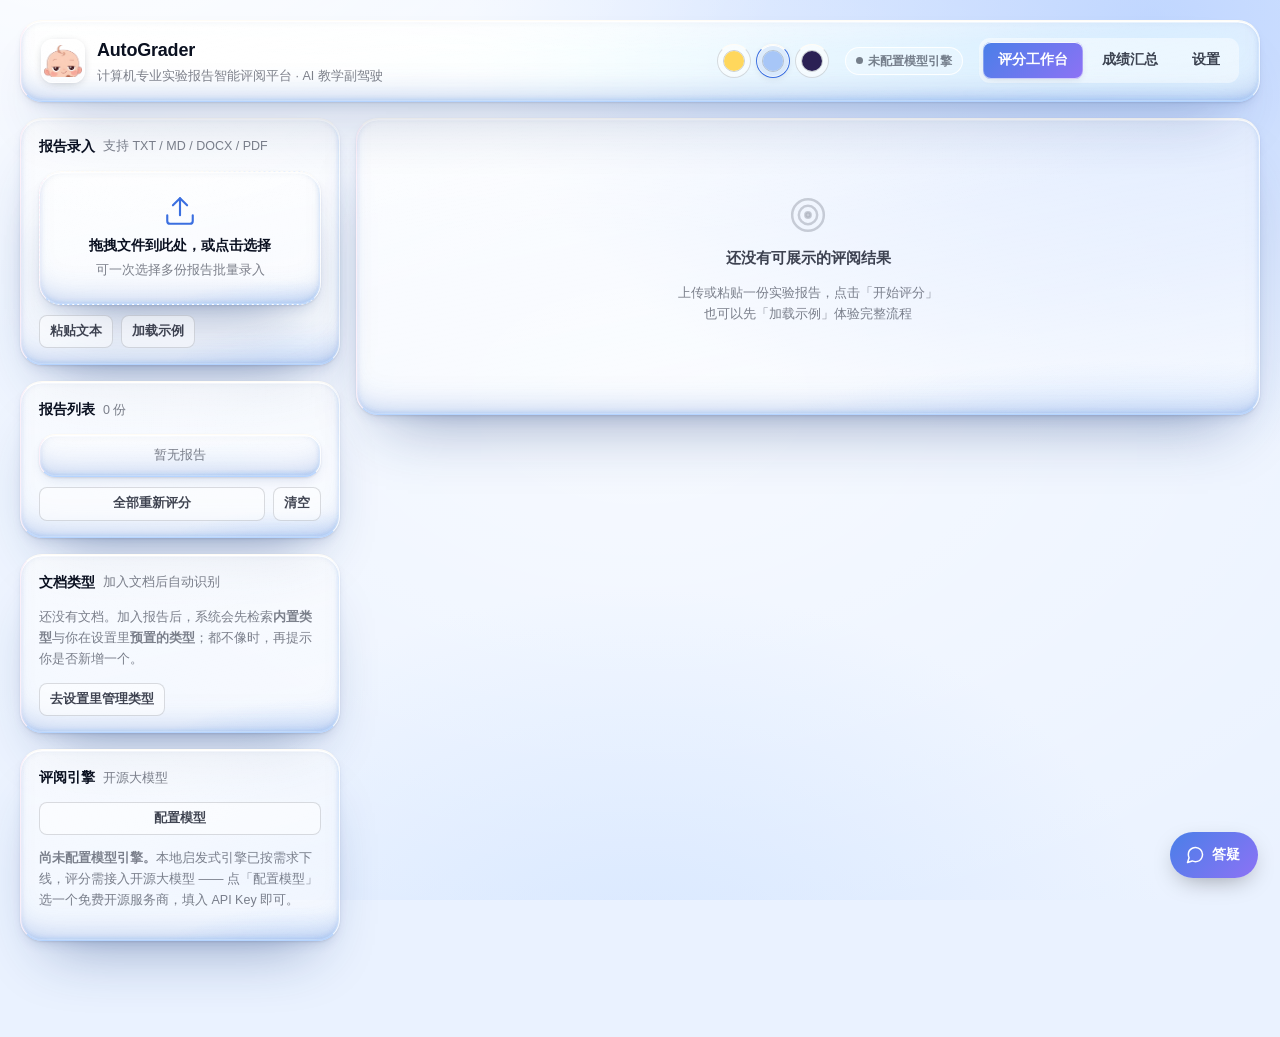
==== commit d1c70509: "feat(ui): 结果页与设置页交互改造 —— 教师终评、锚点跳转、入场动画、分区折叠 评阅与结果页 - 总分与逐维度可覆写（教师终评）：写入 doc.final，导出与 PDF 取「终评 / AI" ====
--- a/autograder/index.html
+++ b/autograder/index.html
@@ -22,7 +22,7 @@
     <div class="spacer"></div>
     <div class="skin-bar skin-bar--top" id="skinBarTop" title="切换界面主题"></div>
     <span id="engineBadge" class="badge gray"><i class="dot"></i>未配置模型引擎</span>
-    <div class="tabs" role="tablist" aria-label="主视图切换">
+    <div class="tabs" id="tabs" role="tablist" aria-label="主视图切换">
       <button class="tab active" id="tab-work" role="tab" aria-selected="true" aria-controls="view-work" data-view="work">评分工作台</button>
       <button class="tab" id="tab-batch" role="tab" aria-selected="false" aria-controls="view-batch" data-view="batch">成绩汇总</button>
       <button class="tab" id="tab-settings" role="tab" aria-selected="false" aria-controls="view-settings" data-view="settings">设置</button>
@@ -48,6 +48,7 @@
 
       <div class="card side">
         <h3>报告列表 <span class="sub" id="docCount">0 份</span></h3>
+        <div class="batch-bar" id="batchBar" style="display:none"></div>
         <ul class="doclist" id="docList"></ul>
         <div class="btn-row" style="margin-top:10px">
           <button class="btn sm" id="btnGradeAll" style="flex:1">全部重新评分</button>
@@ -59,6 +60,9 @@
         <h3>文档类型 <span class="sub" id="typeBoxSub">加入文档后自动识别</span></h3>
         <div id="typeBox">
           <p class="hint">还没有文档。加入报告后，系统会先检索<b>内置类型</b>与你在设置里<b>预置的类型</b>；都不像时，再提示你是否新增一个。</p>
+        </div>
+        <div class="btn-row" style="margin-top:10px">
+          <button class="btn sm" id="btnTypeSettings">去设置里管理类型</button>
         </div>
       </div>
 
@@ -118,23 +122,27 @@
        「评阅规则」把模型引擎、文档类型、智能量表、评分量表、研究分析（默认折叠）
        平铺为带标题的卡片，避免「八张卡片堆一页没有入口」，也取消嵌套二级 tab 造成的层级混乱。 -->
   <div id="view-settings" role="tabpanel" aria-labelledby="tab-settings" style="display:none">
-    <div class="segbar" id="setSeg">
-      <button class="seg active" data-sec="general">通用</button>
-      <button class="seg" data-sec="rules">评阅规则</button>
-      <button class="seg" data-sec="about">关于</button>
+    <div class="segbar" id="setSeg" role="tablist" aria-label="设置分区切换">
+      <!-- 椭圆滑块：纯装饰，位置/宽度由 JS 按当前选中项实测写入，aria-hidden 让读屏忽略 -->
+      <span class="seg-pill" aria-hidden="true"></span>
+      <button class="seg active" role="tab" aria-selected="true" data-sec="general">通用</button>
+      <button class="seg" role="tab" aria-selected="false" data-sec="rules">评阅规则</button>
+      <button class="seg" role="tab" aria-selected="false" data-sec="about">关于</button>
     </div>
 
     <!-- ---------- 分区一：通用（外观与语气 + 打印偏好） ---------- -->
     <div class="setsec" id="setsec-general">
     <div class="card">
       <h3>外观与语气 <span class="sub">主题 + 评语人格，即时生效</span></h3>
-      <p class="hint" style="margin-bottom:12px">
-        界面主题只影响观感，不影响任何评分结果；切换后导出 PDF 会跟随当前主题配色。
-        评语人格决定维度评语与总评的措辞风格——<b>三档人格共用同一套评分口径</b>，换语气不会让分数变。
-      </p>
+
       <label class="fld"><span>界面主题</span>
         <div class="skin-bar" id="skinBarSettings"></div>
       </label>
+      <!-- 这里刻意用 div 而不是 label：壁纸选择器里有按钮和一个隐藏的 file input，
+           label 会把点击转发给它的关联控件，导致点任何空白处都弹出选文件对话框。 -->
+      <div class="wall-field"><span>背景壁纸<span class="sub" style="margin-left:6px">仅玻璃主题生效</span></span>
+        <div id="wallpaperBox"></div>
+      </div>
       <label class="fld"><span>评语语气</span>
         <div id="tonePicker"></div>
       </label>
@@ -142,156 +150,137 @@
         <input type="checkbox" id="optPrintFriendly" style="width:auto">
         <span>导出 PDF 时固定为浅色打印版（省墨、便于纸质归档）</span>
       </label>
-      <p class="hint" style="margin-top:10px">
-        趣味语气仅改措辞、不改分数；正式存档建议用「学院派」。
-      </p>
+
     </div>
     </div>
 
     <!-- ---------- 分区二：评阅规则（模型引擎 / 文档类型 / 量表 / 研究分析） ---------- -->
     <div class="setsec" id="setsec-rules" style="display:none">
 
-      <!-- 模型引擎配置：顶栏徽标、工作台「评阅引擎」卡片、本卡片三处入口共用同一套配置 -->
-      <div class="card" id="card-model">
-        <h3>模型引擎配置 <span class="sub">开源模型优先 · 兼容 OpenAI 风格接口</span></h3>
-        <p class="hint" style="margin:0 0 12px">
-          评阅由<b>开源大模型</b>完成，本地引擎已按需求下线，故为必配项；统一走 OpenAI 兼容协议，API Key 仅保存在本机浏览器。
-        </p>
-        <label class="fld"><span>快速配置 — 选一个服务商，自动填好地址与模型，你只需再填 API Key</span>
-          <div style="display:flex;flex-wrap:wrap;gap:6px;margin-top:2px">
-            <button type="button" class="btn sm" data-preset="siliconflow">硅基流动（开源·免费）</button>
-            <button type="button" class="btn sm" data-preset="zhipu">智谱 GLM（免费）</button>
-            <button type="button" class="btn sm" data-preset="ollama">本地 Ollama（离线）</button>
-            <button type="button" class="btn sm" data-preset="vllm">自建 vLLM / Xinference</button>
-            <button type="button" class="btn sm" data-preset="modelscope">魔搭 ModelScope</button>
-            <button type="button" class="btn sm" data-preset="groq">Groq</button>
-            <button type="button" class="btn sm" data-preset="openrouter">OpenRouter</button>
-            <button type="button" class="btn sm" data-preset="deepseek">DeepSeek</button>
-            <button type="button" class="btn sm" data-preset="qwen">通义千问</button>
-            <button type="button" class="btn sm" data-preset="moonshot">Moonshot</button>
-            <button type="button" class="btn sm" data-preset="openai">OpenAI</button>
-          </div>
-        </label>
-        <input type="hidden" id="cfgProviderId">
-        <div class="row">
-          <label class="fld"><span>接口地址 Base URL</span>
-            <input type="text" id="cfgBaseUrl" placeholder="https://api.siliconflow.cn/v1"></label>
-          <label class="fld"><span>模型 Model</span>
-            <input type="text" id="cfgModel" placeholder="Qwen/Qwen2.5-7B-Instruct"></label>
-        </div>
-        <label class="fld"><span>API Key（仅保存在本机浏览器，不会上传任何服务器）</span>
-          <input type="password" id="cfgApiKey" placeholder="sk-..."></label>
-        <details class="adv-block">
-          <summary>高级参数<span class="sub">温度 · 输入长度上限</span></summary>
-          <div class="adv-body">
-            <div class="row">
-              <label class="fld"><span>温度 Temperature</span>
-                <input type="number" id="cfgTemp" step="0.1" min="0" max="1" value="0.2"></label>
-              <label class="fld"><span>单篇最大输入字数</span>
-                <input type="number" id="cfgMaxChars" step="1000" min="2000" max="60000" value="12000"></label>
+      <!-- 模型引擎配置：整体可折叠 -->
+      <details class="adv-block card-fold" id="card-model">
+        <summary>模型引擎配置 <span class="sub">开源模型优先 · 兼容 OpenAI 风格接口</span></summary>
+        <div class="adv-body">
+          <label class="fld"><span>快速配置 — 选一个服务商，自动填好地址与模型</span>
+            <div style="display:flex;flex-wrap:wrap;gap:6px;margin-top:2px">
+              <button type="button" class="btn sm" data-preset="siliconflow">硅基流动（开源·免费）</button>
+              <button type="button" class="btn sm" data-preset="zhipu">智谱 GLM（免费）</button>
+              <button type="button" class="btn sm" data-preset="ollama">本地 Ollama（离线）</button>
+              <button type="button" class="btn sm" data-preset="vllm">自建 vLLM / Xinference</button>
+              <button type="button" class="btn sm" data-preset="modelscope">魔搭 ModelScope</button>
+              <button type="button" class="btn sm" data-preset="groq">Groq</button>
+              <button type="button" class="btn sm" data-preset="openrouter">OpenRouter</button>
+              <button type="button" class="btn sm" data-preset="deepseek">DeepSeek</button>
+              <button type="button" class="btn sm" data-preset="qwen">通义千问</button>
+              <button type="button" class="btn sm" data-preset="moonshot">Moonshot</button>
+              <button type="button" class="btn sm" data-preset="openai">OpenAI</button>
             </div>
-          </div>
-        </details>
-
-        <div class="btn-row" style="margin-top:12px">
-          <button class="btn primary" id="btnSaveCfg">保存配置</button>
-          <button class="btn" id="btnTestCfg">测试连通性</button>
-          <button class="btn danger" id="btnClearCfg">清除 Key</button>
-        </div>
-        <p class="hint" style="margin-top:10px">
-          <b>API Key 从哪来：</b>去对应服务商开放平台 →「API Keys」→ 新建密钥，复制那串 <code>sk-…</code>（只显示一次）。<br>
-          已验证可用：硅基流动 / 智谱 GLM / 魔搭 / Groq / OpenRouter，以及本地 Ollama（离线）。<br>
-          免费额度用尽会返回 <b>402</b>，换用上述免费服务商即可；若测试连通性报 CORS 错误，需改用服务端代理或本地 Ollama。
-        </p>
-      </div>
-
-      <!-- 文档类型设置：行可折叠，缓解 7 类大表格一次全展开 -->
-      <div class="card" id="card-type">
-        <h3>文档类型设置 <span class="sub" id="typeCount">内置 9 类 · 自定义 0 类</span></h3>
-        <p class="hint" style="margin-bottom:12px">
-          类型决定<b>评分方向</b>：用数据结构的量表去评计算机网络实验会评错方向（那不是分低，是评错了）。内置 9 类，覆盖计算机专业主要方向（通用编程 / 数据结构与算法 / 操作系统与系统编程 / 计算机网络 / 数据库 / 软件工程与课程设计 / 人工智能与机器学习 / 数字电路与计算机组成 / 通用报告），可改名、改特征词、增删评分方向；工作台与这里双向同步，任一处改动另一边立即可见。点每行右侧的 <b>▸</b> 展开特征词与评分方向。
-        </p>
-        <div class="btn-row" style="margin-bottom:10px">
-          <button class="btn sm primary" id="btnAddType">新增类型</button>
-          <button class="btn sm" id="btnTypeFromDoc">从工作台当前文档提取</button>
-          <button class="btn sm danger" id="btnTypeReset">恢复内置默认</button>
-        </div>
-        <div style="overflow-x:auto">
-          <table class="tb" id="typeTable">
-            <thead><tr>
-              <th style="width:52px" class="c">启用</th>
-              <th>类型名称</th>
-              <th style="width:76px" class="c">来源</th>
-              <th style="width:230px" class="r">操作</th>
-            </tr></thead>
-            <tbody></tbody>
-          </table>
-        </div>
-        <p class="hint" style="margin-top:10px">
-          停用内置类型只是从检索池移除、不丢失，随时可再启用；特征词越具体识别越准（「示波器」比「仪器」好）。
-        </p>
-      </div>
-
-      <!-- 智能量表：一句话生成 / 按作业适配 -->
-      <div class="card" id="card-rubric-lab">
-        <h3>智能量表 <span class="sub">一句话生成 · 按作业自动适配</span></h3>
-        <p class="hint" style="margin-bottom:12px">
-          换一次作业就要手动调 8 个分值，没人愿意干第二次。这里提供两条入口：
-          <b>一句话描述</b>你的评分偏好（本地规则引擎离线即可解析，配了 API Key 会自动升级为大模型生成），
-          或者<b>按已上传的这批作业自动适配</b>（无需人工标注范文）。
-          两条入口都只产出<b>建议</b>，点「采纳」才写入下方量表；手动调节始终开放，
-          <b>手动改过或锁定的维度，任何自动调整都不会覆盖</b>。
-        </p>
-        <div class="row">
-          <label class="fld"><span>作业类型（做基底）</span>
-            <select id="tplPicker"></select></label>
-          <label class="fld"><span>一句话评分要求</span>
-            <input type="text" id="promptInput" placeholder="例：数据结构实验，代码正确性和复杂度分析最重要，格式别太较真"></label>
-        </div>
-        <div class="grp" style="margin-top:8px">
-          <div class="lb">示例（点击填入输入框）</div>
-          <div class="chips" id="exampleChips"></div>
-        </div>
-        <div class="btn-row" style="margin-top:12px">
-          <button class="btn primary" id="btnGenRubric">按提示词生成</button>
-          <button class="btn" id="btnFitBatch">按已上传作业适配</button>
-        </div>
-        <div id="labResult" style="margin-top:14px"></div>
-      </div>
-
-      <!-- 评分量表：即评分准则 -->
-      <div class="card" id="card-rubric">
-        <h3>评分量表 <span class="sub" id="rubricTotal">总分 100</span></h3>
-        <p class="hint" style="margin-bottom:12px">量表即「评分准则」：每个维度的得分要点与扣分情形会作为约束下发给模型，让它逐项覆盖、不漏维度。可调整维度名称与分值，总分需为 100。<b>手动改动分值会自动锁定该维度</b>（解锁后自动策略才可调它），锁定列也可自行勾选。<br>
-          想整体换成另一类作业的评分方向，对相应类型点「套用为评分准则」——类型与这里的维度<b>双向同步</b>。</p>
-        <div style="overflow-x:auto">
-          <table class="tb" id="rubricTable">
-            <thead><tr>
-              <th style="width:52px" class="c">启用</th><th style="width:52px" class="c">锁定</th>
-              <th>维度名称</th><th style="width:90px" class="c">分值</th>
-              <th>考察要点</th><th style="width:60px" class="c">信号</th>
-            </tr></thead>
-            <tbody></tbody>
-          </table>
-        </div>
-        <div class="btn-row" style="margin-top:12px">
-          <button class="btn" id="btnAddDim">新增维度</button>
-          <button class="btn" id="btnResetRubric">恢复默认量表</button>
-        </div>
-      </div>
+          </label>
+          <input type="hidden" id="cfgProviderId">
+          <div class="row">
+            <label class="fld"><span>接口地址 Base URL</span>
+              <input type="text" id="cfgBaseUrl" placeholder="https://api.siliconflow.cn/v1"></label>
+            <label class="fld"><span>模型 Model</span>
+              <input type="text" id="cfgModel" placeholder="Qwen/Qwen2.5-7B-Instruct"></label>
+          </div>
+          <label class="fld"><span>API Key（仅保存在本机浏览器）</span>
+            <input type="password" id="cfgApiKey" placeholder="sk-..."></label>
+          <details class="adv-block">
+            <summary>高级参数<span class="sub">温度 · 输入长度上限</span></summary>
+            <div class="adv-body">
+              <div class="row">
+                <label class="fld"><span>温度 Temperature</span>
+                  <input type="number" id="cfgTemp" step="0.1" min="0" max="1" value="0.2"></label>
+                <label class="fld"><span>单篇最大输入字数</span>
+                  <input type="number" id="cfgMaxChars" step="1000" min="2000" max="60000" value="12000"></label>
+              </div>
+            </div>
+          </details>
+
+          <div class="btn-row" style="margin-top:12px">
+            <button class="btn primary" id="btnSaveCfg">保存配置</button>
+            <button class="btn" id="btnTestCfg">测试连通性</button>
+            <button class="btn danger" id="btnClearCfg">清除 Key</button>
+          </div>
+        </div>
+      </details>
+
+      <!-- 文档类型设置：整体可折叠 -->
+      <details class="adv-block card-fold" id="card-type">
+        <summary>文档类型设置 <span class="sub" id="typeCount">内置 9 类 · 自定义 0 类</span></summary>
+        <div class="adv-body">
+
+          <div class="btn-row" style="margin-bottom:10px">
+            <button class="btn sm primary" id="btnAddType">新增类型</button>
+            <button class="btn sm" id="btnTypeFromDoc">从工作台当前文档提取</button>
+            <button class="btn sm danger" id="btnTypeReset">恢复内置默认</button>
+          </div>
+          <div style="overflow-x:auto">
+            <table class="tb" id="typeTable">
+              <thead><tr>
+                <th style="width:52px" class="c">启用</th>
+                <th>类型名称</th>
+                <th style="width:76px" class="c">来源</th>
+                <th style="width:230px" class="r">操作</th>
+              </tr></thead>
+              <tbody></tbody>
+            </table>
+          </div>
+
+        </div>
+      </details>
+
+      <!-- 智能量表：整体可折叠 -->
+      <details class="adv-block card-fold" id="card-rubric-lab">
+        <summary>智能量表 <span class="sub">一句话生成 · 按作业自动适配</span></summary>
+        <div class="adv-body">
+
+          <div class="row">
+            <label class="fld"><span>作业类型（做基底）</span>
+              <select id="tplPicker"></select></label>
+            <label class="fld"><span>一句话评分要求</span>
+              <input type="text" id="promptInput" placeholder="例：数据结构实验，代码正确性和复杂度分析最重要，格式别太较真"></label>
+          </div>
+          <div class="grp" style="margin-top:8px">
+            <div class="lb">示例（点击填入输入框）</div>
+            <div class="chips" id="exampleChips"></div>
+          </div>
+          <div class="btn-row" style="margin-top:12px">
+            <button class="btn primary" id="btnGenRubric">按提示词生成</button>
+            <button class="btn" id="btnFitBatch">按已上传作业适配</button>
+          </div>
+          <div id="labResult" style="margin-top:14px"></div>
+        </div>
+      </details>
+
+      <!-- 评分量表：整体可折叠 -->
+      <details class="adv-block card-fold" id="card-rubric">
+        <summary>评分量表 <span class="sub" id="rubricTotal">总分 100</span></summary>
+        <div class="adv-body">
+
+          <div style="overflow-x:auto">
+            <table class="tb" id="rubricTable">
+              <thead><tr>
+                <th style="width:52px" class="c">启用</th><th style="width:52px" class="c">锁定</th>
+                <th>维度名称</th><th style="width:90px" class="c">分值</th>
+                <th>考察要点</th><th style="width:60px" class="c">信号</th>
+              </tr></thead>
+              <tbody></tbody>
+            </table>
+          </div>
+          <div class="btn-row" style="margin-top:12px">
+            <button class="btn" id="btnAddDim">新增维度</button>
+            <button class="btn" id="btnResetRubric">恢复默认量表</button>
+          </div>
+        </div>
+      </details>
 
       <!-- 研究分析（进阶）：默认折叠，评委向功能收起 -->
       <details class="adv-block" id="card-insight">
         <summary>研究分析（进阶）<span class="sub">量表诱导 · 信度自检</span></summary>
         <div class="adv-body">
-          <p class="hint" style="margin-bottom:12px">以下功能用于教学研究或评分信度验证，日常评分无需展开。展开后可对比范文自动生成量表、检验同一模型多次评分的一致性。</p>
           <div class="card">
             <h3>量表自动诱导 <span class="sub">让好报告自己告诉你要点什么</span></h3>
-            <p class="hint" style="margin-bottom:12px">
-              给已评分的报告标一下「优秀范文」和「对照范文」，点「开始诱导」即可：
-              系统对比两组，把<b>只有好报告才做到的要点</b>挑出来，并按重要程度分配分值。
-              评分参数已按教学场景配好，不需要你调。
-            </p>
             <div id="induceGroups" style="margin-bottom:12px"></div>
             <div class="btn-row">
               <button class="btn primary" id="btnInduce">开始诱导</button>
@@ -302,12 +291,6 @@
 
           <div class="card">
             <h3>评分信度自检 <span class="sub">Cronbach's α · Bootstrap CI · Jackknife 敏感度</span></h3>
-            <p class="hint" style="margin-bottom:12px">
-              自动评分必须回答「这个分数有多可信」。α 衡量各维度是否在测同一件事；
-              稳定性检验让同一模型对同一份报告<b>连续评阅多次</b>，给出总分的波动区间——
-              这直接回答「同一份作业明天再评一遍会不会换个分」。
-              Jackknife 逐维度剔除，识别「一权独大」的支配维度。
-            </p>
             <div class="row" style="margin-bottom:10px">
               <label class="fld"><span>自检对象</span><select id="auditDoc"></select></label>
               <label class="fld"><span>采样次数（每次都是一次真实调用）</span>
@@ -326,13 +309,61 @@
     <!-- ---------- 分区三：关于 ---------- -->
     <div class="setsec" id="setsec-about" style="display:none">
     <div class="card">
-      <h3>关于</h3>
+      <h3>关于 <span class="sub">零依赖 · 本地优先 · 可解释评分</span></h3>
       <p class="hint">
-        技术栈：原生 HTML / CSS / JavaScript，零构建、零依赖，双击 index.html 即可运行；雷达图、热力图与 PDF 导出全部手写。<br>
-        评分可解释：每一个得分都附带命中的原文证据片段，教师可逐项复核，避免「黑箱打分」。<br>
-        3 套界面主题 + 3 档评语人格（学院派 / 傲娇小天才 / 火力全开）—— 只换表达，不换分数。<br>
-        右下角常驻答疑助手：怎么批量导入、这个分为什么这么低、量表怎么调，本地知识库直接答，不联网也能用；配上 API Key 后，知识库答不上来的会转给大模型，并自动带上当前报告的评分上下文。<br>
-        吉祥物「小评审员」为原创形象，画风借鉴美式动画的通用视觉语言，不使用任何影视剧角色。
+        AutoGrader 面向高校实验报告批改：上传即得逐项核查结果，每一分都附带命中的原文证据，
+        教师可逐项复核，而不是对着一个说不清来源的数字。
+      </p>
+    </div>
+
+    <div class="card">
+      <h3>当前版本要点</h3>
+      <table class="tb">
+        <tbody>
+          <tr>
+            <td style="width:96px;white-space:nowrap">评阅引擎</td>
+            <td>本地启发式引擎已下线，评分统一交给<b>开源大模型</b>（OpenAI 兼容协议，可选云端免费额度，也可接机房内网 Ollama / vLLM）</td>
+          </tr>
+          <tr>
+            <td style="white-space:nowrap">教师终评</td>
+            <td>AI 分只是初判：总分与任一维度都<b>可覆写</b>，改完自动重算总分，可一键撤销回 AI 原判；导出 PDF 与成绩表并列显示「AI 原判 / 最终得分」</td>
+          </tr>
+          <tr>
+            <td style="white-space:nowrap">评分准则</td>
+            <td>8 个维度可改名称与分值；支持<b>一句话生成</b>、或<b>按这批作业自动适配</b>；手动改过或锁定的维度不会被任何自动调整覆盖</td>
+          </tr>
+          <tr>
+            <td style="white-space:nowrap">文档类型</td>
+            <td>内置 9 类覆盖计算机专业主要方向，可改名、增删特征词与评分方向。<b>类型决定评分方向</b>——用数据结构量表评计算机网络实验不是分低，是评错方向</td>
+          </tr>
+          <tr>
+            <td style="white-space:nowrap">相似度查重</td>
+            <td>5-gram Jaccard 两两比对 + 热力图，≥45% 自动预警；比对范围默认「当前批次内」，可在设置里切换</td>
+          </tr>
+          <tr>
+            <td style="white-space:nowrap">可信度自检</td>
+            <td>证据回查（模型引用的原文查无此句会标红）、信度三件套（Cronbach's α / 多次评阅的分数波动区间 / Jackknife 支配维度）</td>
+          </tr>
+          <tr>
+            <td style="white-space:nowrap">离题拦截</td>
+            <td>小说、散文、乱码这类非报告文档<b>不予评阅</b>（而不是判 0 分——那看起来像评过了），逐条列出判定依据，判错可一键申诉</td>
+          </tr>
+          <tr>
+            <td style="white-space:nowrap">答疑助手</td>
+            <td>右下角常驻：本地知识库直接答，不联网也能用；配了 API Key 后，答不上来的转给大模型，并自动带上当前报告的评分上下文</td>
+          </tr>
+        </tbody>
+      </table>
+    </div>
+
+    <div class="card">
+      <h3>技术形态与声明</h3>
+      <p class="hint">
+        原生 HTML / CSS / JavaScript，<b>零构建、零依赖</b>，双击 index.html 即可运行；
+        雷达图、热力图与 PDF 导出全部手写，不引第三方库。<br>
+        报告正文与 API Key 只保存在本机浏览器，仅在主动评阅时才把文本发给所选模型服务商。<br>
+        本项目为「粤港澳大湾区 AI Coding 创新大赛」参赛作品。吉祥物「小评审员」为原创形象，
+        画风借鉴美式动画的通用视觉语言，不使用任何影视剧角色。
       </p>
     </div>
   </div>
@@ -381,12 +412,12 @@
 </div>
 
 <!-- ===== 站内答疑助手：悬浮入口 + 抽屉面板 ===== -->
-<button class="chat-fab" id="chatFab" title="答疑助手" aria-label="打开答疑助手">
+<button class="chat-fab" id="chatFab" title="答疑助手" aria-label="打开答疑助手" aria-expanded="false" aria-controls="chatPanel">
   <svg viewBox="0 0 24 24" fill="none" stroke="currentColor" stroke-width="1.8" stroke-linecap="round" stroke-linejoin="round"><path d="M21 11.5a8.38 8.38 0 0 1-.9 3.8 8.5 8.5 0 0 1-7.6 4.7 8.38 8.38 0 0 1-3.8-.9L3 21l1.9-5.7a8.38 8.38 0 0 1-.9-3.8 8.5 8.5 0 0 1 4.7-7.6 8.38 8.38 0 0 1 3.8-.9h.5a8.48 8.48 0 0 1 8 8z"/></svg>
   <span class="chat-fab-txt">答疑</span>
 </button>
 
-<div class="chat-panel" id="chatPanel" role="dialog" aria-label="答疑助手">
+<div class="chat-panel" id="chatPanel" role="dialog" aria-label="答疑助手" aria-modal="true" tabindex="-1">
   <div class="chat-head">
     <div class="chat-head-t">
       <b>答疑助手</b>
@@ -429,7 +460,7 @@
   </div>
 </div>
 
-<div class="toast-wrap" id="toastWrap"></div>
+<div class="toast-wrap" id="toastWrap" role="status" aria-live="polite" aria-atomic="false"></div>
 
 <script src="assets/js/utils.js"></script>
 <script src="assets/js/confirm.js"></script>
@@ -437,9 +468,12 @@
 <script src="assets/js/mascots.js"></script>
 <script src="assets/js/mascot-pet.js"></script>
 <script src="assets/js/theme.js"></script>
+<script src="assets/js/wallpaper.js"></script>
 <script src="assets/js/voice.js"></script>
 <script src="assets/js/anchors.js"></script>
 <script src="assets/js/rubric.js"></script>
+<script src="assets/js/finalscore.js"></script>
+<script src="assets/js/uikit.js"></script>
 <script src="assets/js/rubric-templates.js"></script>
 <script src="assets/js/doctypes.js"></script>
 <script src="assets/js/parser.js"></script>
--- a/autograder/assets/css/main.css
+++ b/autograder/assets/css/main.css
@@ -147,13 +147,13 @@
     radial-gradient(1100px 700px at 90% 2%, rgba(140, 180, 255, .46), transparent 62%),
     radial-gradient(900px 700px at 50% 112%, rgba(196, 220, 255, .55), transparent 60%),
     radial-gradient(1400px 900px at 50% 44%, rgba(255, 255, 255, .6), transparent 72%);
-  --panel: rgba(255, 255, 255, .55);
+  --panel: rgba(255, 255, 255, .34);
   --panel-solid: #f4f8ff;
-  --surface: rgba(255, 255, 255, .70);
+  --surface: rgba(255, 255, 255, .48);
   --surface-solid: #ffffff;
-  --surface-2: rgba(255, 255, 255, .42);
+  --surface-2: rgba(255, 255, 255, .26);
   --surface-2-solid: #eef4fd;
-  --surface-3: rgba(255, 255, 255, .30);
+  --surface-3: rgba(255, 255, 255, .22);
   --ink: #0a1020;                      /* 浅底深字 */
   --ink-2: rgba(10, 16, 32, .78);
   --muted: rgba(10, 16, 32, .52);      /* 说明文字低饱和 */
@@ -205,7 +205,7 @@
                inset 0 0 12px -4px rgba(38, 74, 140, .30),
                inset 0 -24px 36px -30px rgba(52, 104, 200, .50),
                0 48px 90px -32px rgba(24, 56, 120, .50);
-  --glass-blur: blur(18px) saturate(180%);
+  --glass-blur: blur(26px) saturate(190%) brightness(1.04);
   /* 玻璃体积：168° 厚度渐变（顶部厚→中部薄→下缘回亮）+ 右下冷色环境反光。
      左上那团「会动」的镜面高光斑不放在这里 —— CSS 自定义属性的 var()
      是在定义处（:root）解析的，写进 :root 变量里就吃不到元素级的 --lx/--ly。
@@ -216,12 +216,12 @@
     radial-gradient(80% 52% at calc(88% + var(--lx, 0) * 8%) 112%,
       rgba(182, 212, 255, .50), rgba(255, 255, 255, 0) 58%),
     linear-gradient(168deg,
-      rgba(255, 255, 255, .80) 0%,
-      rgba(255, 255, 255, .48) 40%,
-      rgba(255, 255, 255, .32) 66%,
-      rgba(255, 255, 255, .60) 100%);
-  --glass-hl: rgba(255, 255, 255, .78);   /* 动态镜面高光斑的颜色（左上，随 --lx/--ly 移动）*/
-  --glass-fill-sm: linear-gradient(168deg, rgba(255, 255, 255, .88) 0%, rgba(255, 255, 255, .54) 100%);
+      rgba(255, 255, 255, .40) 0%,
+      rgba(255, 255, 255, .22) 40%,
+      rgba(255, 255, 255, .13) 66%,
+      rgba(255, 255, 255, .26) 100%);
+  --glass-hl: rgba(255, 255, 255, .46);   /* 动态镜面高光斑的颜色（左上，随 --lx/--ly 移动）*/
+  --glass-fill-sm: linear-gradient(168deg, rgba(255, 255, 255, .26) 0%, rgba(255, 255, 255, .12) 100%);
   --glass-rim: rgba(255, 252, 246, .98);        /* 上缘：迎光面最亮（微暖白）*/
   --glass-rim-soft: rgba(255, 255, 255, .46);   /* 右侧：掠射光 */
   --glass-rim-b: rgba(168, 205, 255, .85);      /* 下缘：折射亮线（色散·蓝）*/
@@ -250,13 +250,13 @@
     radial-gradient(1000px 680px at 86% 6%, rgba(210, 120, 255, .30), transparent 62%),
     radial-gradient(900px 700px at 50% 108%, rgba(60, 150, 255, .22), transparent 60%),
     radial-gradient(1400px 900px at 50% 42%, rgba(255, 255, 255, .05), transparent 70%);
-  --panel: rgba(18, 13, 40, .52);
+  --panel: rgba(18, 13, 40, .36);
   --panel-solid: #120d28;
-  --surface: rgba(30, 22, 58, .58);
+  --surface: rgba(30, 22, 58, .46);
   --surface-solid: #191133;
-  --surface-2: rgba(13, 9, 30, .46);
+  --surface-2: rgba(13, 9, 30, .26);
   --surface-2-solid: #0d0920;
-  --surface-3: rgba(44, 32, 80, .52);
+  --surface-3: rgba(44, 32, 80, .28);
   --ink: #ffffff;
   --ink-2: rgba(255, 255, 255, .80);
   --muted: rgba(255, 255, 255, .54);
@@ -305,7 +305,7 @@
                inset 0 -24px 36px -28px rgba(120, 90, 255, .45),
                inset 0 26px 40px -34px rgba(255, 255, 255, .22),
                0 52px 96px -32px rgba(2, 0, 18, .92);
-  --glass-blur: blur(18px) saturate(195%) brightness(1.06);
+  --glass-blur: blur(26px) saturate(205%) brightness(1.08);
   /* 深色玻璃的体积更克制：白色只做边缘反射，主体靠紫调明暗拉开厚度。
      动态高光斑同样拆到文件末尾的选择器块（元素作用域），这里只留
      静态的右下蓝紫环境反光 —— 深空间里的"环境"是背景那几团弥散光。 */
@@ -317,7 +317,7 @@
       rgba(255, 255, 255, .07) 40%,
       rgba(255, 255, 255, .03) 66%,
       rgba(186, 166, 255, .15) 100%);
-  --glass-hl: rgba(214, 200, 255, .30);   /* 动态镜面高光斑的颜色（左上，随 --lx/--ly 移动）*/
+  --glass-hl: rgba(214, 200, 255, .38);   /* 动态镜面高光斑的颜色（左上，随 --lx/--ly 移动）*/
   --glass-fill-sm: linear-gradient(168deg, rgba(255, 255, 255, .22) 0%, rgba(190, 170, 255, .10) 100%);
   --glass-rim: rgba(255, 255, 255, .38);
   --glass-rim-soft: rgba(255, 255, 255, .16);
@@ -338,6 +338,10 @@
   background: var(--bg);
   background-image: var(--bg-image, none);
   background-attachment: fixed;
+  /* 壁纸要铺满、居中、不重复；对多层渐变无副作用（渐变本来就铺满）。 */
+  background-size: cover;
+  background-position: center;
+  background-repeat: no-repeat;
   color: var(--ink);
   font: 14.5px/1.7 var(--font-ui);
   -webkit-font-smoothing: antialiased;
@@ -358,6 +362,16 @@
   -webkit-backdrop-filter: var(--glass-blur, none);
 }
 
+/* 卡片默认不开模糊（首屏十几张卡片各背一层模糊，滚动会掉帧）。
+   但一旦铺了壁纸，卡片下面就是有内容的背景 —— 只叠半透白会变成"白雾盖着"，
+   而不是玻璃。所以有壁纸时才把模糊打开：既拿到液态玻璃的通透感，
+   又把这份性能开销限定在值得的场景里。
+   22px 是折中：再大滚动会掉帧，再小糊不开背景的色块。 */
+.has-wallpaper .card {
+  backdrop-filter: blur(22px) saturate(175%);
+  -webkit-backdrop-filter: blur(22px) saturate(175%);
+}
+
 /* ---------- 布局 ---------- */
 .app { max-width: 1280px; margin: 0 auto; padding: 20px 20px 80px; }
 .topbar {
@@ -374,6 +388,35 @@
 .logo img { width: 100%; height: 100%; object-fit: contain; display: block; }
 /* 位图吉祥物是暖色调的，压在品牌冷色渐变上会像贴纸 —— 换成它自带的暖奶油底 */
 .logo.is-art { background: #fcf7eb; box-shadow: inset 0 0 0 1.5px rgba(31, 26, 23, .14); }
+
+/* 玻璃主题下把标志的底换成一块「玻璃底座」。
+   位图是抠过底的透明 PNG，直接压在冷色玻璃上会像贴纸；
+   给半透明玻璃面 + 白色上缘高光 + 一圈细 rim，再把位图缩到 86% 让玻璃边露出来，
+   观感就从「贴在玻璃上的贴纸」变成「站在一片玻璃上」。 */
+:root[data-theme="classic"] .logo.is-art {
+  background: linear-gradient(168deg, rgba(255, 255, 255, .74), rgba(255, 255, 255, .36));
+  box-shadow: inset 0 1.5px 0 rgba(255, 255, 255, .95),
+              inset 0 0 0 1px rgba(255, 255, 255, .80),
+              0 2px 10px -3px rgba(10, 16, 32, .30);
+  backdrop-filter: blur(14px) saturate(170%);
+  -webkit-backdrop-filter: blur(14px) saturate(170%);
+}
+:root[data-theme="tech"] .logo.is-art {
+  background: linear-gradient(168deg, rgba(255, 255, 255, .18), rgba(255, 255, 255, .05));
+  box-shadow: inset 0 1.5px 0 rgba(255, 255, 255, .52),
+              inset 0 0 0 1px rgba(255, 255, 255, .22),
+              0 2px 14px -4px rgba(0, 0, 20, .62);
+  backdrop-filter: blur(14px) saturate(180%) brightness(1.05);
+  -webkit-backdrop-filter: blur(14px) saturate(180%) brightness(1.05);
+}
+.logo.is-art img, .logo.is-art svg.mascot { width: 86%; height: 86%; margin: 7%; }
+/* 万一没有位图、退回「AG」字标时，也给它补上玻璃质感的边缘高光 */
+:root[data-theme="classic"] .logo:not(.is-art),
+:root[data-theme="tech"] .logo:not(.is-art) {
+  box-shadow: inset 0 1.5px 0 rgba(255, 255, 255, .55),
+              inset 0 0 0 1px rgba(255, 255, 255, .28),
+              0 2px 10px -3px rgba(10, 16, 32, .28);
+}
 .logo .txt { font-weight: 800; font-size: 18px; letter-spacing: -.5px; }
 .brand h1 { font-size: 18px; margin: 0; font-weight: 750; letter-spacing: -.2px; }
 .brand p { margin: 0; font-size: 12.5px; color: var(--muted); }
@@ -389,17 +432,46 @@
 
 /* 设置模块的分区导航（个性化 / 类型 / 模型 / 量表 / 分析 / 关于）。
    与诱导面板里那个 .seg 容器同名，所以全部规则都收在 .segbar 下，避免互相污染。 */
-/* 二级导航要明显「低一级」：去掉与一级 .tabs 同款的底色胶囊，改用下划线指示，
-   字号/字重/对比度同步下压 —— 否则两套导航长得几乎一样，层级读不出来。 */
-.segbar { display: flex; flex-wrap: wrap; gap: 4px; margin-bottom: 14px; padding: 0 0 6px; border-bottom: 1px solid var(--line); }
+/* 二级导航要明显「低一级」：做成一条细胶囊 + 椭圆滑块，而不是一级 .tabs 那种整块底色的卡片。
+   滑块 .seg-pill 是绝对定位的空 span，位置与宽度由 JS 按当前选中项实测写入 —— 不用百分比，
+   是因为三个分区字数不同（通用 / 评阅规则 / 关于），写死 33.3% 会滑歪。 */
+.segbar {
+  position: relative; display: inline-flex; gap: 2px;
+  margin-bottom: 14px; padding: 4px;
+  background: var(--surface-2);
+  border: 1px solid var(--line); border-radius: 999px;
+}
 .segbar > .seg {
-  display: inline-flex; align-items: center; padding: 6px 10px;
-  border: 0; background: transparent; border-radius: 0; cursor: pointer;
-  color: var(--muted); font: inherit; font-size: 12.5px; font-weight: 500; transition: .15s;
-}
-.segbar > .seg:hover { color: var(--brand); background: transparent; }
-.segbar > .seg.active { background: transparent; color: var(--brand); font-weight: 700; box-shadow: inset 0 -2px 0 var(--brand); }
-
+  position: relative; z-index: 1;
+  display: inline-flex; align-items: center; padding: 7px 15px;
+  border: 0; background: transparent; border-radius: 999px; cursor: pointer;
+  color: var(--muted); font: inherit; font-size: 13px; font-weight: 500; white-space: nowrap;
+  transition: color var(--dur-quick) ease;
+}
+.segbar > .seg:hover { color: var(--ink); background: transparent; }
+.segbar > .seg.active { background: transparent; color: var(--brand); font-weight: 700; box-shadow: none; }
+
+/* 椭圆滑块：只过渡 transform / width，两条一起动才不会「先拉宽再平移」那样分家 */
+.seg-pill {
+  position: absolute; top: 4px; left: 0; width: 0; height: calc(100% - 8px);
+  border-radius: 999px;
+  background: var(--panel-solid, var(--panel));
+  border: 1px solid var(--line);
+  box-shadow: var(--shadow-sm);
+  pointer-events: none;
+  transition: transform var(--dur-move) var(--spring-bounce),
+              width var(--dur-move) var(--spring-bounce),
+              background var(--dur-quick) ease;
+}
+@media (prefers-reduced-motion: reduce) {
+  .seg-pill { transition: none; }
+}
+/* toon 主题：滑块承担那道粗描边，按钮自己不能加边 —— 否则 active 时按钮变宽 4px，滑块会追着抖 */
+:root[data-theme="toon"] .segbar { border-width: 2px; }
+:root[data-theme="toon"] .segbar > .seg.active { border: 0; }
+:root[data-theme="toon"] .seg-pill { border-width: 2px; box-shadow: 2px 2px 0 var(--ink-line); }
+
+.result-audit { margin-top: 16px; }
 .layout { display: grid; grid-template-columns: 320px 1fr; gap: 16px; align-items: start; }
 @media (max-width: 980px) { .layout { grid-template-columns: 1fr; } }
 
@@ -727,7 +799,7 @@
   body { background: #fff; }
   .topbar, .tabs, .card.side, .btn, .toast-wrap, .dim > .hd .caret, .skin-bar { display: none !important; }
   .layout { grid-template-columns: 1fr; }
-  .card { box-shadow: none; border-color: var(--print-line); break-inside: avoid; }
+  .card, .card-fold { box-shadow: none; border-color: var(--print-line); break-inside: avoid; }
   .dim .bd { display: block !important; }
 }
 
@@ -786,6 +858,48 @@
 .skin i.sw-toon { background: #ffd75c; }
 .skin i.sw-classic { background: #a7c6f7; }
 .skin i.sw-tech { background: #2b2154; }
+
+/* ---------- 玻璃主题壁纸（见 wallpaper.js） ----------
+ * 壁纸本身由 JS 写进 html 的 inline --bg-image（优先于主题选择器里的定义），
+ * 这里只负责选择器本体。缩略图用与真实壁纸同一套渐变，所见即所得。 */
+/* 外壳不用 label（label 会把点击转发给里面的隐藏 file input），
+   样式照着 .fld 来一份，视觉上仍是同一排字段。 */
+.wall-field { display: block; margin-bottom: 12px; }
+.wall-field > span { display: block; font-size: 12.5px; color: var(--muted); margin-bottom: 5px; font-weight: 600; }
+.wall-grid {
+  display: grid; grid-template-columns: repeat(auto-fill, minmax(86px, 1fr));
+  gap: 8px; margin-top: 2px;
+}
+.wall-chip {
+  display: flex; flex-direction: column; align-items: center; gap: 5px;
+  padding: 6px; cursor: pointer; transition: .15s;
+  background: var(--surface); border: var(--bw) solid var(--line-2);
+  border-radius: var(--radius-sm); color: var(--muted);
+}
+.wall-chip:hover { border-color: var(--brand); background: var(--brand-soft); }
+.wall-chip.on { border-color: var(--brand); background: var(--brand-soft); color: var(--brand); box-shadow: var(--shadow-sm); }
+/* 缩略图不描边：彩色色块加一圈黑描边会显脏（浅色壁纸尤其明显）。
+   改用玻璃语言界定边界 —— 外侧一层极淡投影 + 内侧上缘一道白色高光，
+   深色壁纸靠白边、浅色壁纸靠投影，两种底色都分得清。 */
+.wall-sw {
+  display: block; width: 100%; height: 44px; border-radius: 7px;
+  background-size: cover; background-position: center;
+  box-shadow: 0 1px 2px rgba(10, 16, 32, .10), inset 0 1px 0 rgba(255, 255, 255, .45);
+}
+/* 「无」这一格不铺渐变，改成一道斜杠，表示回到主题自带底色 */
+.wall-sw.is-none {
+  background: repeating-linear-gradient(135deg,
+    var(--surface-3) 0 7px, var(--surface) 7px 14px);
+}
+.wall-nm { font-size: 11.5px; line-height: 1.2; }
+.wall-row { display: flex; flex-wrap: wrap; gap: 8px; margin-top: 10px; }
+.wall-veil { display: block; margin-top: 12px; }
+.wall-veil input[type="range"] { width: 100%; accent-color: var(--brand); }
+.wall-veil b { font-family: var(--font-num); font-variant-numeric: tabular-nums; }
+
+@media print {
+  .wall-grid, .wall-row, .wall-veil { display: none !important; }
+}
 
 .tone-card { display: grid; grid-template-columns: repeat(auto-fit, minmax(200px, 1fr)); gap: 10px; }
 .tone {
@@ -855,7 +969,7 @@
 :root[data-theme="toon"] .btn:not(:disabled):hover { transform: translate(-1px, -1px); box-shadow: 3px 3px 0 var(--ink-line); }
 :root[data-theme="toon"] .btn:not(:disabled):active { transform: translate(3px, 3px); box-shadow: 0 0 0 var(--ink-line); }
 :root[data-theme="toon"] .tab.active { border: 2px solid var(--ink-line); }
-:root[data-theme="toon"] .segbar > .seg.active { border: 2px solid var(--ink-line); font-weight: 800; }
+:root[data-theme="toon"] .segbar > .seg.active { font-weight: 800; }
 :root[data-theme="toon"] .doclist li.active { border-width: 2.5px; }
 :root[data-theme="toon"] .badge { font-weight: 800; }
 :root[data-theme="toon"] .dim .bar { height: 12px; border: 2px solid var(--ink-line); background: var(--surface-3); }
@@ -1093,12 +1207,14 @@
 
 /* 减弱动效：保留必要淡入反馈，关闭位移/缩放与毛玻璃，避免前庭不适 */
 @media (prefers-reduced-motion: reduce) {
-  .mask, .modal, .chat-panel, .toast, .btn, .card, .tab, .view-enter {
+  .mask, .modal, .chat-panel, .toast, .btn, .card, .tab, .view-enter,
+  .chat-dots span, .spin, .toc a, .dim, .dropzone {
     transition: opacity .15s ease !important;
     animation: none !important;
   }
   .modal, .chat-panel { transform: none !important; }
   :root:not([data-theme="toon"]) .btn:active { transform: none !important; }
+  .toc { transition: none !important; }
 }
 
 /* ====================================================================
@@ -1135,3 +1251,228 @@
 .type-detail-grid { display: grid; grid-template-columns: 1fr 1fr; gap: 14px; padding: 6px 2px 10px; }
 .type-detail-grid .lb { font-size: 12px; color: var(--muted); margin-bottom: 4px; }
 @media (max-width: 680px) { .type-detail-grid { grid-template-columns: 1fr; } }
+
+/* ====================================================================
+   教师终评（新增）：老师对 AI 的判断有不同意见时，能直接改分并留下痕迹
+   设计原则是「AI 的判断不做删除，只做对照」——终评分醒目，
+   AI 原判始终在旁边留一行小字，评分可复核这条线不能被人工覆写抹掉。
+   ==================================================================== */
+/* 终评生效后的总分区：用品牌色描边与 AI 的区间条区分开，一眼看出这卷已被人拍板 */
+.final-band {
+  border: var(--bw) solid var(--info-line);
+  background: var(--brand-soft);
+  border-radius: var(--radius-sm);
+  padding: 14px 16px; margin: 14px 0;
+}
+.final-band .fb-main { display: flex; align-items: baseline; gap: 10px; flex-wrap: wrap; }
+.final-band .fb-val {
+  font-size: 30px; font-weight: 800; color: var(--brand);
+  font-family: var(--font-num); font-variant-numeric: tabular-nums; line-height: 1;
+}
+.final-band .rb-note {
+  margin-top: 8px; font-size: 12.5px; color: var(--ink-2); line-height: 1.65;
+}
+.final-band .rb-note .btn { margin-left: 6px; vertical-align: baseline; }
+
+/* 终评徽章：与「示例演示」那类信息徽章区分开，用品牌色而非琥珀色 */
+.badge.final {
+  background: var(--brand-soft); color: var(--brand); border-color: var(--info-line);
+}
+
+/* 维度内的终评输入条 */
+.final-editor {
+  display: flex; align-items: center; gap: 10px; flex-wrap: wrap;
+  margin: 10px 0 4px; padding: 8px 10px;
+  background: var(--surface-2); border-radius: var(--radius-sm);
+  border: var(--bw) solid var(--line);
+}
+.final-editor label {
+  display: flex; align-items: center; gap: 6px;
+  font-size: 12.5px; color: var(--ink-2); font-weight: 600;
+}
+.final-editor input[type="number"] {
+  width: 82px; padding: 5px 8px; font-size: 13px;
+  font-family: var(--font-num); font-variant-numeric: tabular-nums;
+}
+.final-editor .hint { font-size: 12px; }
+/* 被老师改过的维度：左侧加一条品牌色细边，滚动时能一眼扫出改过哪几项 */
+.dim.dim-edited { border-color: var(--info-line); }
+.dim.dim-edited > .hd { background: var(--brand-soft); }
+
+/* 文档列表里已终评的角标：小圆点，不抢分数本身的视觉重量 */
+.doclist .sc { display: flex; align-items: baseline; gap: 4px; justify-content: flex-end; }
+.doclist .sc-teacher {
+  width: 5px; height: 5px; border-radius: 50%;
+  background: var(--brand); display: inline-block; flex: none;
+}
+/* 成绩表里的 AI 对照分 */
+.ai-hint { display: block; font-size: 11px; font-weight: 500; color: var(--muted); }
+
+/* ====================================================================
+   B4/B5 交互与无障碍补全
+   追加在文件末位，靠后覆盖前文 —— 与本项目 .adv-block 的做法保持一致。
+   ==================================================================== */
+
+/* ---------- 维度锚点导航条 ---------- */
+/* sticky 而不是固定定位：固定在顶部的条会盖住报告标题，
+   而且滚动到末尾时还得手动留出空白，sticky 交给浏览器算更省事。 */
+.toc {
+  position: sticky;
+  top: 0;
+  z-index: 6;
+  display: flex;
+  flex-wrap: wrap;
+  gap: 6px;
+  padding: 8px;
+  margin: 0 0 12px;
+  background: var(--panel);
+  border: var(--bw) solid var(--line);
+  border-radius: var(--radius-sm);
+  box-shadow: var(--shadow-sm, 0 1px 2px rgba(0, 0, 0, .06));
+}
+.toc a {
+  display: inline-flex;
+  align-items: center;
+  gap: 6px;
+  padding: 4px 9px;
+  font-size: 12px;
+  line-height: 1.5;
+  color: var(--text-2, var(--muted));
+  text-decoration: none;
+  border: var(--bw) solid transparent;
+  border-radius: 999px;
+  background: var(--surface-2);
+  transition: background .15s, color .15s, border-color .15s;
+}
+.toc a:hover { background: var(--brand-soft); color: var(--brand); }
+.toc a.on { background: var(--brand-soft); border-color: var(--brand-line, var(--line-2)); color: var(--brand); font-weight: 650; }
+.toc a.edited::after {
+  content: "";
+  width: 5px; height: 5px; border-radius: 50%;
+  background: var(--brand);
+  display: inline-block; flex: none;
+}
+.toc .tn { white-space: nowrap; }
+.toc .tv { font-family: var(--font-num); font-variant-numeric: tabular-nums; font-weight: 700; }
+
+/* ---------- 键盘焦点可见 ---------- */
+/* 全项目此前一条 focus-visible 都没有：键盘用户 Tab 到哪儿完全靠猜。
+   这里做统一兜底，不逐个组件去补，避免漏网。 */
+.btn:focus-visible,
+.tab:focus-visible,
+.seg:focus-visible,
+.doclist li:focus-visible,
+.dim > .hd:focus-visible,
+.toc a:focus-visible,
+.chat-fab:focus-visible,
+.pick:focus-visible,
+a:focus-visible,
+input:focus-visible,
+select:focus-visible,
+textarea:focus-visible,
+[tabindex]:focus-visible {
+  outline: 2px solid var(--brand);
+  outline-offset: 2px;
+  border-radius: var(--radius-sm);
+}
+/* 鼠标点击不该出现焦点圈，只有键盘导航时才亮 */
+.btn:focus:not(:focus-visible),
+.tab:focus:not(:focus-visible),
+.seg:focus:not(:focus-visible) { outline: none; }
+
+/* 折叠块的标题变成可聚焦的键盘目标 */
+.dim > .hd { cursor: pointer; }
+
+/* ---------- 仅屏幕阅读器可见 ---------- */
+.sr-only {
+  position: absolute;
+  width: 1px; height: 1px;
+  padding: 0; margin: -1px;
+  overflow: hidden;
+  clip: rect(0 0 0 0);
+  clip-path: inset(50%);
+  white-space: nowrap;
+  border: 0;
+}
+
+/* ---------- 拖拽落区：类型被拒时给红框 ---------- */
+.dropzone.over.bad {
+  border-color: var(--red);
+  background: var(--bad-soft);
+  color: var(--bad-ink);
+}
+.dropzone.over.bad::after { content: "该文件类型无法评阅"; }
+
+/* ---------- 批量选择 ---------- */
+.pick { accent-color: var(--brand); flex: none; margin-right: 6px; cursor: pointer; }
+.doclist li.picked { background: var(--brand-soft); border-color: var(--brand-line, var(--line-2)); }
+.batch-bar {
+  display: flex;
+  align-items: center;
+  gap: 8px;
+  flex-wrap: wrap;
+  padding: 8px 10px;
+  margin: 0 0 10px;
+  font-size: 12.5px;
+  background: var(--surface-2);
+  border: var(--bw) dashed var(--line-2);
+  border-radius: var(--radius-sm);
+}
+/* ====================================================================
+   评分结果入场动效：分数沿半圆滚入、五维图自图心向四周展开
+   两条硬约束：
+   1) 纯装饰 —— 不参与取值、不进导出（PDF 走 jsPDF 重绘，跟 CSS/动画无关）；
+   2) prefers-reduced-motion 下全部关闭，只留静态终态。
+   动画只碰 transform / opacity，不动盒模型，不会把版面挤歪。
+   ==================================================================== */
+
+/* 五维图：数据面从图心撑开，顶点与描边跟着一起长出来 */
+@keyframes radar-grow {
+  from { transform: scale(.04); opacity: .25; }
+  to   { transform: scale(1); opacity: 1; }
+}
+.chart-radar .rgrow {
+  transform-box: view-box;
+  transform-origin: 50% 51.5%;
+  animation: radar-grow .78s var(--spring-bounce) both;
+}
+@media (prefers-reduced-motion: reduce) {
+  .chart-radar .rgrow { animation: none; }
+}
+
+/* ====================================================================
+   可折叠卡片 .card-fold：让设置页的长卡片可以收起
+   默认展开（open），与已有的 .adv-block 共用 details/summary 行为，
+   但外层补成 .card 的卡片外观，body 区保持 .card 的内边距。
+   ==================================================================== */
+.card-fold {
+  background: var(--panel);
+  border: var(--bw) solid var(--line);
+  border-radius: var(--radius);
+  box-shadow: var(--shadow);
+  margin-bottom: 16px;
+  overflow: hidden;
+}
+.card-fold > summary {
+  list-style: none; cursor: pointer;
+  display: flex; align-items: center; gap: 8px;
+  padding: 16px 18px;
+  border: 0; border-radius: 0;
+  background: transparent; box-shadow: none;
+  font-size: 14px; font-weight: 700;
+  font-family: var(--font-title);
+  color: var(--ink);
+  transition: color .16s ease, background .16s ease;
+}
+.card-fold > summary::-webkit-details-marker { display: none; }
+.card-fold > summary::before {
+  content: '\25B8'; color: var(--muted); font-size: 12px;
+  transition: transform .2s var(--spring-smooth);
+}
+.card-fold[open] > summary::before { content: '\25BE'; }
+.card-fold > summary:hover { color: var(--brand); background: var(--surface-2); }
+.card-fold[open] > summary { border-bottom: var(--bw) solid var(--line); }
+.card-fold > summary .sub {
+  font-weight: 500; color: var(--muted); font-size: 12.5px; margin-left: auto;
+}
+.card-fold > .adv-body { padding: 16px 18px; }
